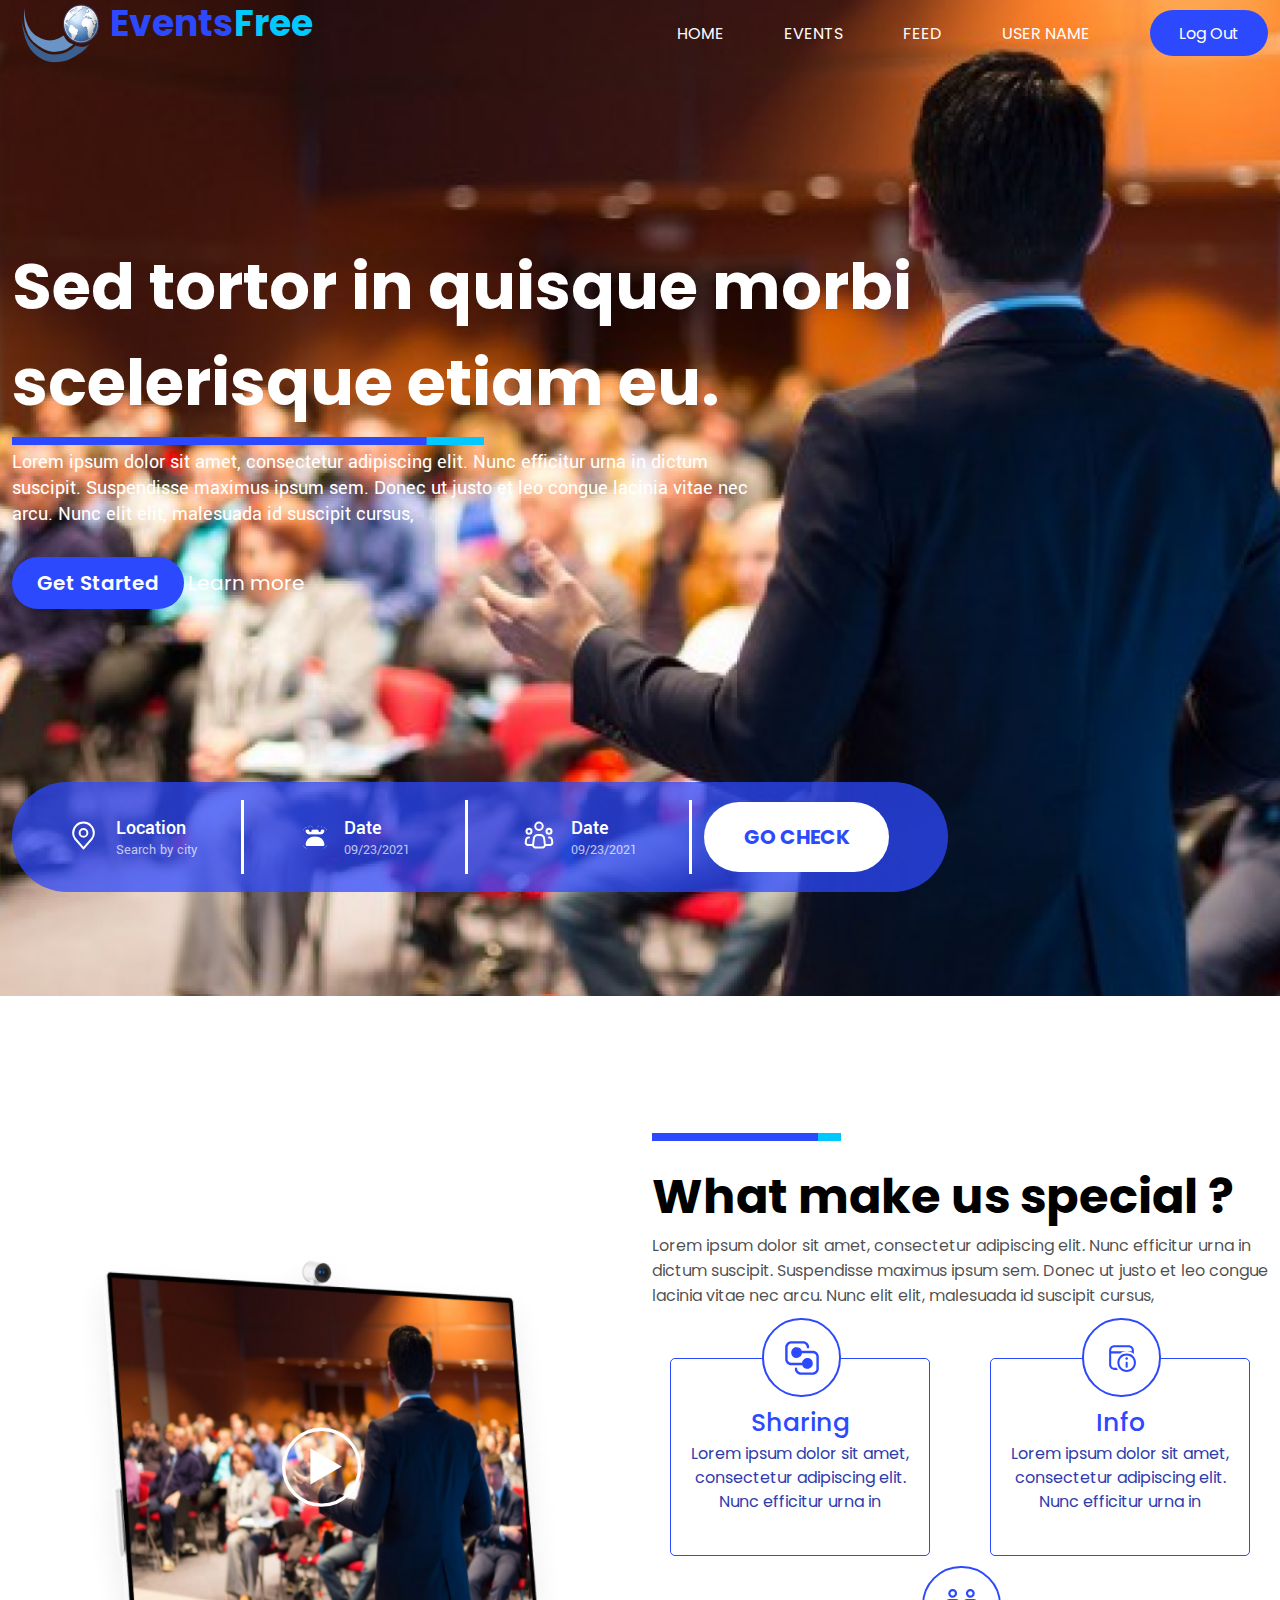
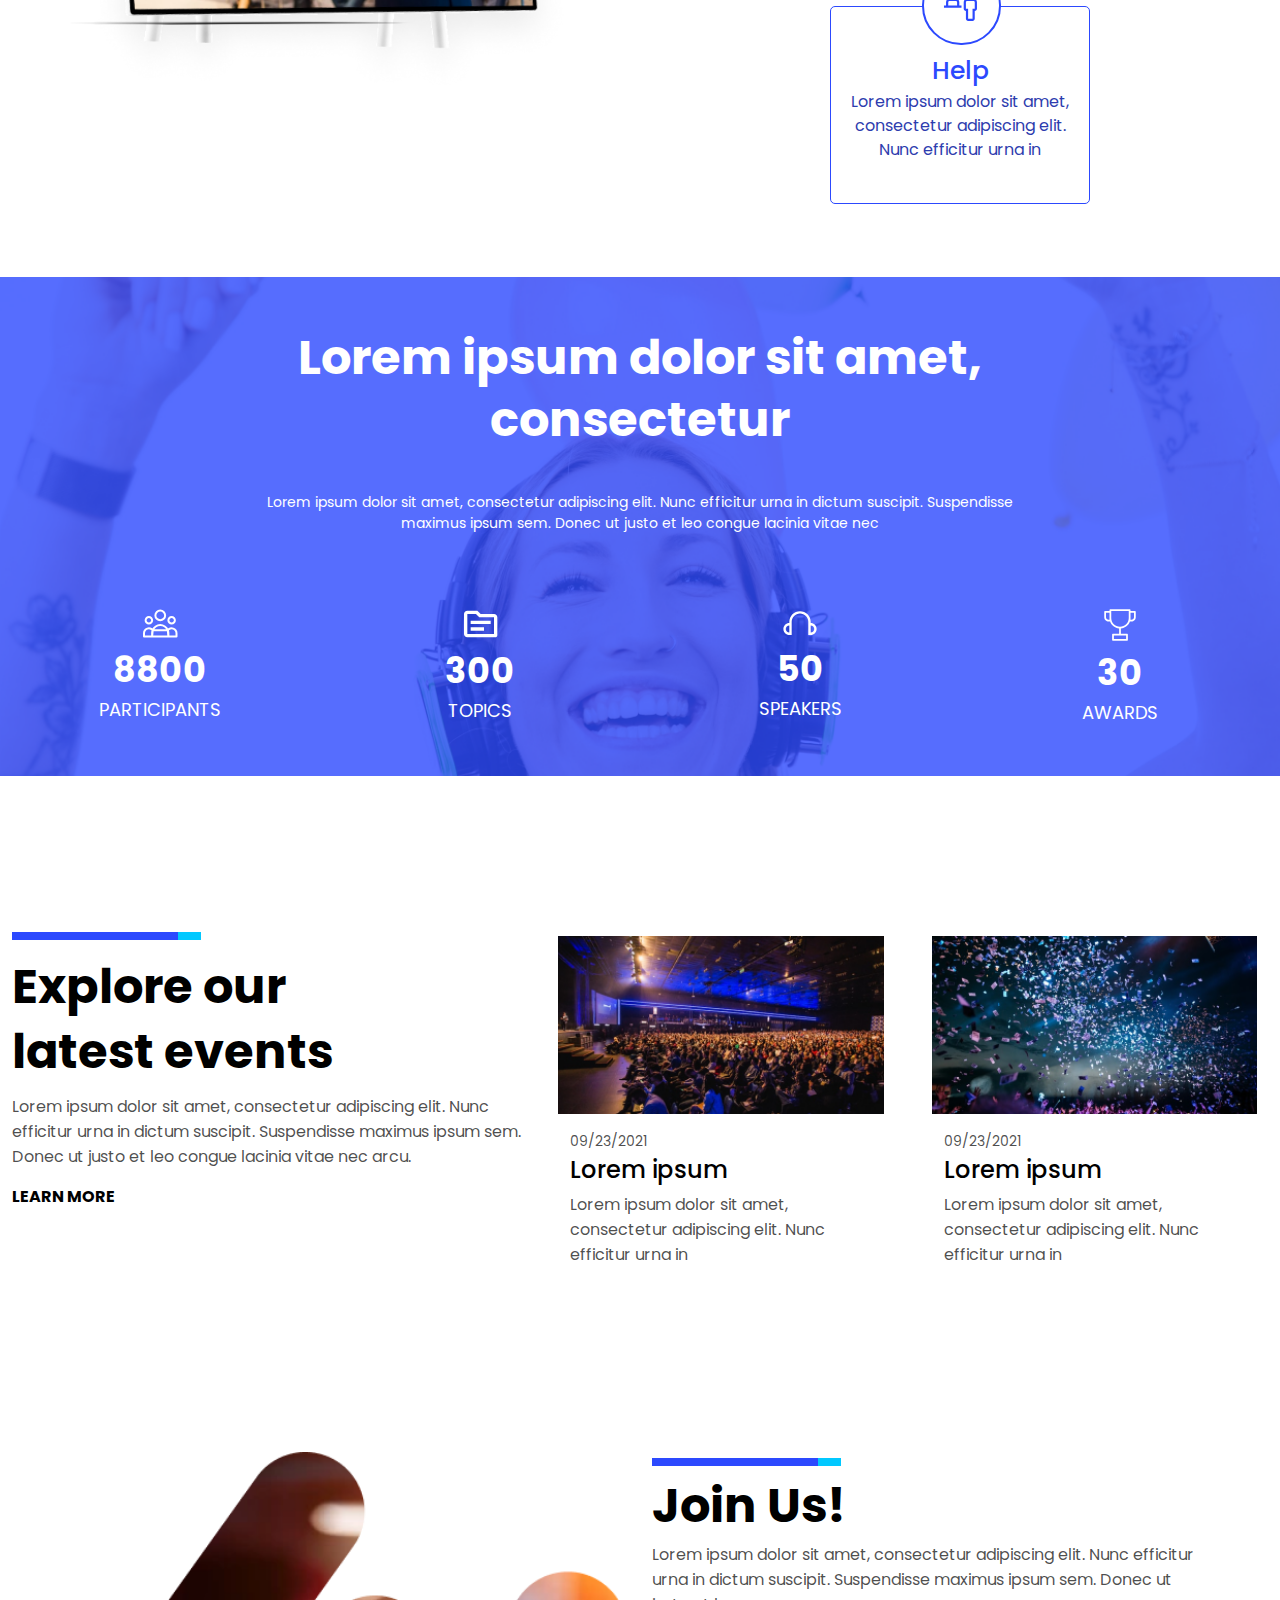
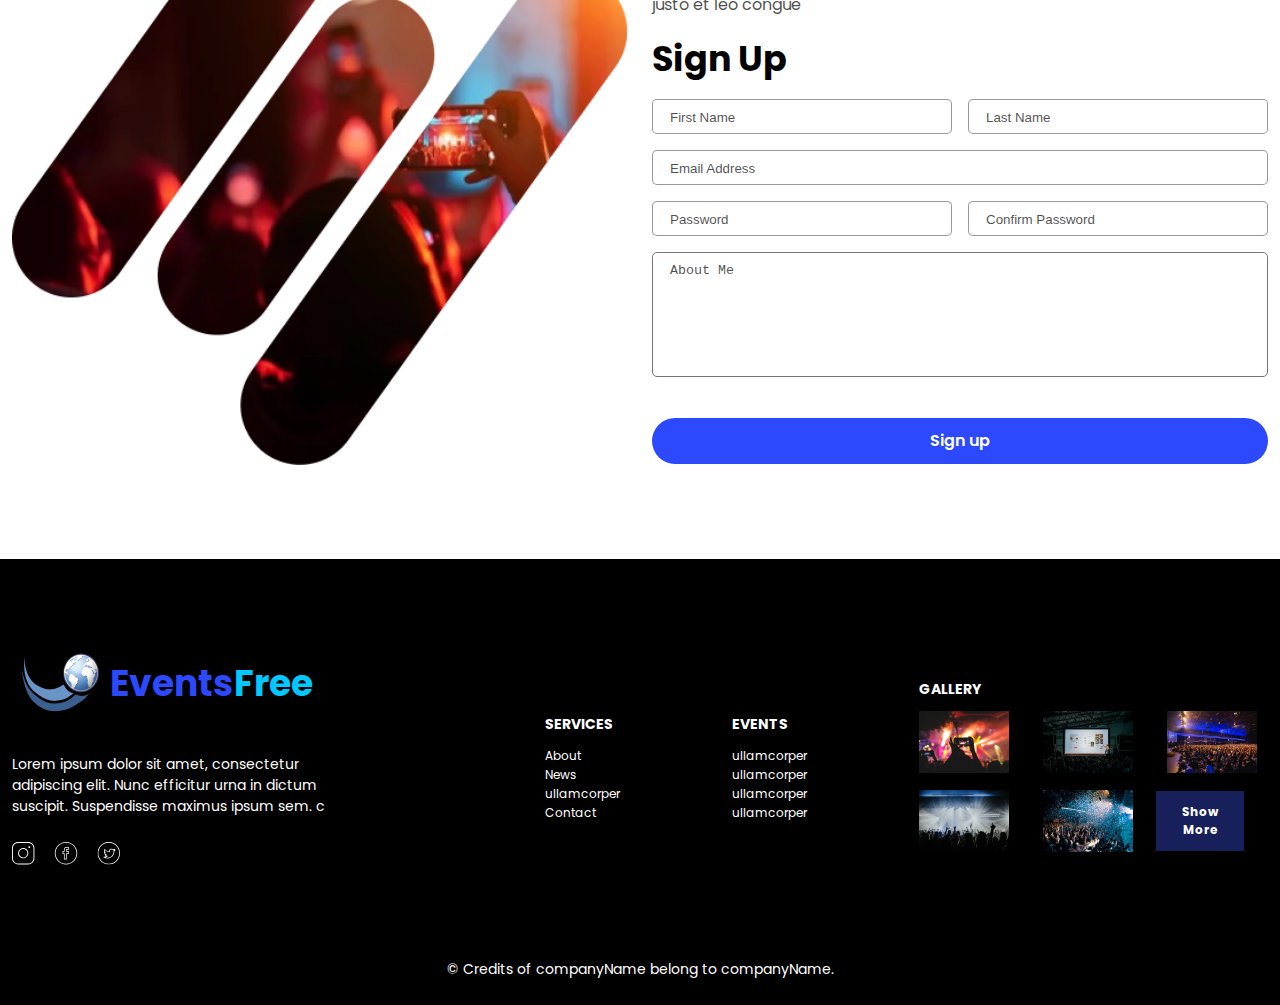
==== Form.html @ c6e4d0a9 "first commit" ====
<!DOCTYPE html>
<html lang="en">

<head>
    <meta charset="UTF-8">
    <meta name="viewport" content="width=device-width, initial-scale=1.0">
    <title>Document</title>
    <link rel="stylesheet" href="/assets/css/Form.css">
</head>

<body>
    <header class="bg-img-head">
        <nav>
            <div class="container">
                <div class=" d-flex align-item-center justify-content-between">
                    <div class="d-flex">
                        <img src="./assets/images/img-nav.png" alt="img-nav">
                        <p class="font-even">Events<span class="font-free">Free</span></p>
                    </div>
                    <label for="menu_box" class="d-flex z-index-2 rotate">
                        <span class="mr_3"></span>
                        <span class="mr_3"></span>
                        <span class="mr_3"></span>
                    </label>
                    <input type="checkbox" id="menu_box" hidden>
                    <div class="d-flex align-item-center gap-60 small_screen text-align-center">
                        <ul class="d-flex gap-60">
                            <li><a href="" class="font-h">HOME</a></li>
                            <li><a href="" class="font-h">EVENTS</a></li>
                            <li><a href="" class="font-h">FEED</a></li>
                            <li><a href="" class="font-h">USER NAME</a></li>
                        </ul>
                        <button class="font-h btn-log">Log Out</button>
                    </div>
                </div>
            </div>
        </nav>
        <div class="container pb-104">
            <div class="mt-173 pos-rela">
                <p class="font-sed">Sed tortor in quisque morbi scelerisque etiam eu.</p>
                <span class="pos-a">
                    <svg width="472" height="8" viewBox="0 0 472 8" fill="none" xmlns="http://www.w3.org/2000/svg">
                        <rect x="2.49707" width="469.503" height="8" fill="#01C8FF" />
                        <rect width="414.561" height="8" fill="#2C49FE" />
                    </svg>
                </span>
            </div>
            <div class="mt-18">
                <p class="font-ll mw-765">Lorem ipsum dolor sit amet, consectetur adipiscing elit. Nunc efficitur urna
                    in
                    dictum suscipit.
                    Suspendisse maximus
                    ipsum sem. Donec ut justo et leo congue lacinia vitae nec arcu. Nunc elit elit, malesuada id
                    suscipit cursus,</p>
            </div>
            <div class="pt-30">
                <button class="font-get btn-get">Get Started</button>
                <span><a href="" class="font-lea">Learn more</a></span>
            </div>
            <div class="row mt-173">
                <div class="col-12 col-md-9">
                    <div class="cardbox row-blue">
                        <div class="row w-100 justify-content-center align-item-center">
                            <div class="col-lg-3 col-md-6 col-12 d-flex align-item-center p-rel justify-content-center">
                                <span class="">
                                    <svg width="31" height="31" viewBox="0 0 31 31" fill="none"
                                        xmlns="http://www.w3.org/2000/svg">
                                        <path
                                            d="M15.5 16.792C17.6401 16.792 19.375 15.0571 19.375 12.917C19.375 10.7769 17.6401 9.04199 15.5 9.04199C13.3599 9.04199 11.625 10.7769 11.625 12.917C11.625 15.0571 13.3599 16.792 15.5 16.792Z"
                                            stroke="white" stroke-width="2" stroke-linecap="round"
                                            stroke-linejoin="round" />
                                        <path
                                            d="M15.5003 2.5835C12.7598 2.5835 10.1314 3.67218 8.19356 5.61006C6.25568 7.54794 5.16699 10.1763 5.16699 12.9168C5.16699 15.3607 5.68624 16.9597 7.10449 18.7293L15.5003 28.4168L23.8962 18.7293C25.3144 16.9597 25.8337 15.3607 25.8337 12.9168C25.8337 10.1763 24.745 7.54794 22.8071 5.61006C20.8692 3.67218 18.2409 2.5835 15.5003 2.5835V2.5835Z"
                                            stroke="white" stroke-width="2" stroke-linecap="round"
                                            stroke-linejoin="round" />
                                    </svg>
                                </span>
                                <div class="ml-17">
                                    <p class="font-loc">Location</p>
                                    <p class="font-search">Search by city</p>
                                </div>
                            </div>
                            <div class="col-lg-3 col-md-6 col-12 d-flex p-rel align-item-center justify-content-center">
                                <img src="./assets/images/telephone.png" alt="telephone" class="">
                                <div class="ml-17">
                                    <p class="font-loc">Date</p>
                                    <p class="font-search">09/23/2021</p>
                                </div>
                            </div>
                            <div class="col-lg-3 col-md-6 col-12 d-flex p-rel align-item-center justify-content-center">
                                <span>
                                    <svg width="30" height="30" viewBox="0 0 30 30" fill="none"
                                        xmlns="http://www.w3.org/2000/svg">
                                        <path
                                            d="M20.8991 24.69L20.0991 18.285C19.9857 17.3778 19.5448 16.5432 18.8593 15.9383C18.1738 15.3333 17.2909 14.9996 16.3766 15H13.6216C12.7078 15.0003 11.8254 15.3342 11.1405 15.9391C10.4555 16.544 10.0149 17.3782 9.9016 18.285L9.10035 24.69C9.05638 25.0419 9.08777 25.3991 9.19245 25.7379C9.29712 26.0768 9.47269 26.3894 9.70748 26.6552C9.94228 26.921 10.2309 27.1338 10.5543 27.2794C10.8776 27.4251 11.2282 27.5003 11.5828 27.5H18.4178C18.7724 27.5001 19.1229 27.4248 19.446 27.279C19.7692 27.1333 20.0577 26.9205 20.2924 26.6547C20.527 26.389 20.7025 26.0764 20.8071 25.7376C20.9117 25.3989 20.9431 25.0418 20.8991 24.69V24.69Z"
                                            stroke="white" stroke-width="2" stroke-linecap="round"
                                            stroke-linejoin="round" />
                                        <path
                                            d="M15 10C17.0711 10 18.75 8.32107 18.75 6.25C18.75 4.17893 17.0711 2.5 15 2.5C12.9289 2.5 11.25 4.17893 11.25 6.25C11.25 8.32107 12.9289 10 15 10Z"
                                            stroke="white" stroke-width="2" />
                                        <path
                                            d="M5 13.75C6.38071 13.75 7.5 12.6307 7.5 11.25C7.5 9.86929 6.38071 8.75 5 8.75C3.61929 8.75 2.5 9.86929 2.5 11.25C2.5 12.6307 3.61929 13.75 5 13.75Z"
                                            stroke="white" stroke-width="2" />
                                        <path
                                            d="M25 13.75C26.3807 13.75 27.5 12.6307 27.5 11.25C27.5 9.86929 26.3807 8.75 25 8.75C23.6193 8.75 22.5 9.86929 22.5 11.25C22.5 12.6307 23.6193 13.75 25 13.75Z"
                                            stroke="white" stroke-width="2" />
                                        <path
                                            d="M5.00023 17.5H4.61773C4.02593 17.4999 3.4533 17.7098 3.0017 18.0923C2.5501 18.4747 2.24883 19.005 2.15148 19.5887L1.73523 22.0887C1.67549 22.4469 1.69451 22.8138 1.79094 23.1639C1.88738 23.514 2.05892 23.8389 2.29364 24.116C2.52836 24.393 2.82062 24.6156 3.1501 24.7683C3.47957 24.921 3.83835 25 4.20148 25H8.75023"
                                            stroke="white" stroke-width="2" stroke-linecap="round"
                                            stroke-linejoin="round" />
                                        <path
                                            d="M25 17.5H25.3825C25.9743 17.4999 26.5469 17.7098 26.9985 18.0923C27.4501 18.4747 27.7514 19.005 27.8487 19.5887L28.265 22.0887C28.3247 22.4469 28.3057 22.8138 28.2093 23.1639C28.1129 23.514 27.9413 23.8389 27.7066 24.116C27.4719 24.393 27.1796 24.6156 26.8501 24.7683C26.5207 24.921 26.1619 25 25.7987 25H21.25"
                                            stroke="white" stroke-width="2" stroke-linecap="round"
                                            stroke-linejoin="round" />
                                    </svg>
                                </span>
                                <div class="ml-17">
                                    <p class="font-loc">Date</p>
                                    <p class="font-search">09/23/2021</p>
                                </div>
                            </div>
                            <div class="col-lg-3 col-md-6 col-12 justify-content-center align-item-center">
                                <button class="font-go btn-go">GO CHECK</button>
                            </div>
                        </div>
                    </div>
                </div>
            </div>
        </div>
    </header>
    <section>
        <div class="container">
            <div class="row pb-73 pt-137">
                <div class="col-xl-6 col-12 d-flex align-item-center pos-r">
                    <img src="./assets/images/video-img2.png" alt="video-img2" class="w-100">
                    <span class="pos-ab transform_translate">
                        <svg width="80" height="80" viewBox="0 0 80 80" fill="none" xmlns="http://www.w3.org/2000/svg">
                            <circle cx="39.6018" cy="40.1824" r="37.9517" stroke="white" stroke-width="3.30015" />
                            <path d="M59.7754 39.4354L28.3928 57.5541L28.3928 21.3166L59.7754 39.4354Z" fill="white" />
                        </svg>
                    </span>
                </div>
                <div class="col-xl-6 col-12">
                    <div class="d-flex justify-content-center justify-content-lg-start">
                        <div>
                            <span class="d-flex justify-content-center justify-content-xl-start">
                                <svg width="189" height="8" viewBox="0 0 189 8" fill="none"
                                    xmlns="http://www.w3.org/2000/svg">
                                    <rect x="1" width="188" height="8" fill="#01C8FF" />
                                    <rect width="166" height="8" fill="#2C49FE" />
                                </svg>
                            </span>
                            <div class="d-flex justify-content-center justify-content-lg-start">
                                <p class="font-what pt-20 text-align-center text-align-lg-left">What make us special ?
                                </p>
                            </div>
                            <div class="d-flex justify-content-center justify-content-lg-start">
                                <p class="font-lorem mw-633 text-align-center text-align-lg-left">Lorem ipsum dolor sit
                                    amet,
                                    consectetur adipiscing elit. Nunc efficitur
                                    urna
                                    in dictum suscipit.
                                    Suspendisse maximus
                                    ipsum sem. Donec ut justo et leo congue lacinia vitae nec arcu. Nunc elit elit,
                                    malesuada id
                                    suscipit cursus,</p>
                            </div>
                        </div>
                    </div>
                    <div class="row justify-content-center">
                        <div class="col-lg-6 col-md-6 col-12 mt-50 d-flex justify-content-center">
                            <div class="bor-col pos-relative mwh">
                                <p class="font-sh text-align-center mt-45">Sharing</p>
                                <div class="d-flex justify-content-center">
                                    <p class="font-lore mb-17 mw-220 pxy">Lorem ipsum dolor sit amet, consectetur
                                        adipiscing
                                        elit.
                                        Nunc
                                        efficitur
                                        urna in</p>
                                </div>
                                <span class="circle pos-absolute">
                                    <svg width="48" height="48" viewBox="0 0 48 48" fill="none"
                                        xmlns="http://www.w3.org/2000/svg">
                                        <path
                                            d="M7.2002 13.2002C7.2002 11.6089 7.83234 10.0828 8.95755 8.95755C10.0828 7.83234 11.6089 7.2002 13.2002 7.2002H25.2002C26.7915 7.2002 28.3176 7.83234 29.4428 8.95755C30.5681 10.0828 31.2002 11.6089 31.2002 13.2002C31.2002 13.5185 31.0738 13.8237 30.8487 14.0487C30.6237 14.2738 30.3185 14.4002 30.0002 14.4002C29.6819 14.4002 29.3767 14.2738 29.1517 14.0487C28.9266 13.8237 28.8002 13.5185 28.8002 13.2002C28.8002 12.2454 28.4209 11.3297 27.7458 10.6546C27.0707 9.97948 26.155 9.6002 25.2002 9.6002H13.2002C12.2454 9.6002 11.3297 9.97948 10.6546 10.6546C9.97948 11.3297 9.6002 12.2454 9.6002 13.2002V25.2002C9.6002 26.155 9.97948 27.0707 10.6546 27.7458C11.3297 28.4209 12.2454 28.8002 13.2002 28.8002H24.0338C24.1822 27.4816 24.8109 26.2638 25.7999 25.3791C26.7889 24.4945 28.0691 24.005 29.396 24.0041C30.7229 24.0031 32.0038 24.4907 32.9941 25.3739C33.9844 26.2571 34.6149 27.474 34.7652 28.7924C34.9155 30.1108 34.5751 31.4384 33.809 32.5218C33.0428 33.6052 31.9046 34.3687 30.6115 34.6664C29.3184 34.9641 27.961 34.7753 26.7982 34.136C25.6354 33.4966 24.7488 32.4516 24.3074 31.2002H13.2002C11.6089 31.2002 10.0828 30.5681 8.95755 29.4428C7.83234 28.3176 7.2002 26.7915 7.2002 25.2002V13.2002ZM18.0002 33.6002C17.6819 33.6002 17.3767 33.7266 17.1517 33.9517C16.9266 34.1767 16.8002 34.4819 16.8002 34.8002C16.8002 36.3915 17.4323 37.9176 18.5576 39.0428C19.6828 40.1681 21.2089 40.8002 22.8002 40.8002H34.8002C36.3915 40.8002 37.9176 40.1681 39.0428 39.0428C40.1681 37.9176 40.8002 36.3915 40.8002 34.8002V22.8002C40.8002 21.2089 40.1681 19.6828 39.0428 18.5576C37.9176 17.4323 36.3915 16.8002 34.8002 16.8002H23.693C23.2516 15.5488 22.365 14.5037 21.2022 13.8644C20.0394 13.2251 18.682 13.0363 17.3889 13.334C16.0958 13.6317 14.9576 14.3952 14.1914 15.4786C13.4253 16.562 13.0849 17.8896 13.2352 19.208C13.3855 20.5264 14.016 21.7433 15.0063 22.6265C15.9966 23.5097 17.2774 23.9973 18.6044 23.9963C19.9313 23.9954 21.2114 23.5059 22.2005 22.6212C23.1895 21.7366 23.8182 20.5188 23.9666 19.2002H34.8002C35.755 19.2002 36.6707 19.5795 37.3458 20.2546C38.0209 20.9297 38.4002 21.8454 38.4002 22.8002V34.8002C38.4002 35.755 38.0209 36.6707 37.3458 37.3458C36.6707 38.0209 35.755 38.4002 34.8002 38.4002H22.8002C21.8454 38.4002 20.9297 38.0209 20.2546 37.3458C19.5795 36.6707 19.2002 35.755 19.2002 34.8002C19.2002 34.4819 19.0738 34.1767 18.8487 33.9517C18.6237 33.7266 18.3185 33.6002 18.0002 33.6002Z"
                                            fill="#2C49FE" />
                                    </svg>
                                </span>
                            </div>
                        </div>
                        <div class="col-lg-6 col-md-6 col-12 pos-rel mt-50 d-flex justify-content-center">
                            <div class="bor-col mwh pos-rel">
                                <p class="font-sh text-align-center mt-45">Info</p>
                                <div class="d-flex justify-content-center">
                                    <p class="font-lore mb-17 mw-220">Lorem ipsum dolor sit amet, consectetur
                                        adipiscing
                                        elit.
                                        Nunc
                                        efficitur
                                        urna in</p>
                                </div>
                                <span class="pos-absolu circle">
                                    <svg width="33" height="33" viewBox="0 0 33 33" fill="none"
                                        xmlns="http://www.w3.org/2000/svg">
                                        <path
                                            d="M28.875 9.28125C28.875 7.91373 28.3318 6.60222 27.3648 5.63523C26.3978 4.66825 25.0863 4.125 23.7188 4.125H9.28125C7.91373 4.125 6.60222 4.66825 5.63523 5.63523C4.66825 6.60222 4.125 7.91373 4.125 9.28125V23.7188C4.125 25.0863 4.66825 26.3978 5.63523 27.3648C6.60222 28.3318 7.91373 28.875 9.28125 28.875H12.9051C12.3798 28.2388 11.9254 27.5472 11.55 26.8125H9.28125C8.46074 26.8125 7.67383 26.4866 7.09364 25.9064C6.51345 25.3262 6.1875 24.5393 6.1875 23.7188V12.375H15.1326C16.9785 11.0756 19.2287 10.3125 21.6562 10.3125C24.3994 10.3125 26.9156 11.286 28.875 12.9051V9.28125ZM21.6562 10.3125H6.1875V9.28125C6.1875 8.46074 6.51345 7.67383 7.09364 7.09364C7.67383 6.51345 8.46074 6.1875 9.28125 6.1875H23.7188C24.5393 6.1875 25.3262 6.51345 25.9064 7.09364C26.4866 7.67383 26.8125 8.46074 26.8125 9.28125V10.3125H21.6562ZM20.3672 17.5312C20.3672 17.1894 20.503 16.8615 20.7447 16.6197C20.9865 16.378 21.3144 16.2422 21.6562 16.2422C21.9981 16.2422 22.326 16.378 22.5678 16.6197C22.8095 16.8615 22.9453 17.1894 22.9453 17.5312C22.9453 17.8731 22.8095 18.201 22.5678 18.4428C22.326 18.6845 21.9981 18.8203 21.6562 18.8203C21.3144 18.8203 20.9865 18.6845 20.7447 18.4428C20.503 18.201 20.3672 17.8731 20.3672 17.5312ZM22.6875 25.7812C22.6875 26.0548 22.5789 26.3171 22.3855 26.5105C22.1921 26.7039 21.9298 26.8125 21.6562 26.8125C21.3827 26.8125 21.1204 26.7039 20.927 26.5105C20.7336 26.3171 20.625 26.0548 20.625 25.7812V21.6562C20.625 21.3827 20.7336 21.1204 20.927 20.927C21.1204 20.7336 21.3827 20.625 21.6562 20.625C21.9298 20.625 22.1921 20.7336 22.3855 20.927C22.5789 21.1204 22.6875 21.3827 22.6875 21.6562V25.7812ZM12.375 21.6562C12.375 20.4374 12.6151 19.2305 13.0815 18.1045C13.5479 16.9784 14.2316 15.9553 15.0934 15.0934C15.9553 14.2316 16.9784 13.5479 18.1045 13.0815C19.2305 12.6151 20.4374 12.375 21.6562 12.375C22.8751 12.375 24.082 12.6151 25.208 13.0815C26.3341 13.5479 27.3572 14.2316 28.2191 15.0934C29.0809 15.9553 29.7646 16.9784 30.231 18.1045C30.6974 19.2305 30.9375 20.4374 30.9375 21.6562C30.9375 24.1178 29.9597 26.4785 28.2191 28.2191C26.4785 29.9597 24.1178 30.9375 21.6562 30.9375C19.1947 30.9375 16.834 29.9597 15.0934 28.2191C13.3528 26.4785 12.375 24.1178 12.375 21.6562ZM14.4375 21.6562C14.4375 23.5708 15.198 25.4069 16.5518 26.7607C17.9056 28.1145 19.7417 28.875 21.6562 28.875C23.5708 28.875 25.4069 28.1145 26.7607 26.7607C28.1145 25.4069 28.875 23.5708 28.875 21.6562C28.875 19.7417 28.1145 17.9056 26.7607 16.5518C25.4069 15.198 23.5708 14.4375 21.6562 14.4375C19.7417 14.4375 17.9056 15.198 16.5518 16.5518C15.198 17.9056 14.4375 19.7417 14.4375 21.6562Z"
                                            fill="#2C49FE" />
                                    </svg>
                                </span>
                            </div>
                        </div>
                    </div>
                    <div class="d-flex justify-content-center mt-50">
                        <div class="box pos-relat">
                            <p class="font-sh text-align-center mt-45">Help</p>
                            <div class="d-flex justify-content-center">
                                <p class="font-lore mb-17 mw-220">Lorem ipsum dolor sit amet, consectetur adipiscing
                                    elit.
                                    Nunc
                                    efficitur
                                    urna in</p>
                            </div>
                            <span class="pos-abso circle">
                                <svg width="37" height="37" viewBox="0 0 37 37" fill="none"
                                    xmlns="http://www.w3.org/2000/svg">
                                    <g clip-path="url(#clip0_2_7249)">
                                        <path
                                            d="M30.6455 11.875H24.0205C23.1422 11.8759 22.3002 12.2252 21.6792 12.8462C21.0582 13.4672 20.7089 14.3092 20.708 15.1875V21.8125C20.7086 22.398 20.9414 22.9594 21.3555 23.3734C21.7695 23.7874 22.3308 24.0202 22.9163 24.0208V31.75C22.9169 32.3355 23.1498 32.8969 23.5638 33.3109C23.9778 33.7249 24.5392 33.9578 25.1247 33.9583H29.5413C30.1268 33.9578 30.6882 33.7249 31.1022 33.3109C31.5162 32.8969 31.7491 32.3355 31.7497 31.75V24.0208C32.3352 24.0202 32.8965 23.7874 33.3106 23.3734C33.7246 22.9594 33.9574 22.398 33.958 21.8125V15.1875C33.9571 14.3092 33.6079 13.4672 32.9868 12.8462C32.3658 12.2252 31.5238 11.8759 30.6455 11.875ZM31.7497 21.8125H29.5413V31.75H25.1247V21.8125H22.9163V15.1875C22.9163 14.8947 23.0327 14.6138 23.2397 14.4067C23.4468 14.1997 23.7277 14.0833 24.0205 14.0833H30.6455C30.9384 14.0833 31.2192 14.1997 31.4263 14.4067C31.6333 14.6138 31.7497 14.8947 31.7497 15.1875V21.8125Z"
                                            fill="#2C49FE" />
                                        <path
                                            d="M22.916 6.35417C22.916 5.48063 23.175 4.62672 23.6604 3.9004C24.1457 3.17408 24.8355 2.60799 25.6425 2.2737C26.4495 1.93941 27.3376 1.85195 28.1943 2.02237C29.0511 2.19279 29.8381 2.61343 30.4557 3.23111C31.0734 3.8488 31.4941 4.63577 31.6645 5.49252C31.8349 6.34927 31.7474 7.23731 31.4132 8.04435C31.0789 8.85139 30.5128 9.54118 29.7865 10.0265C29.0601 10.5118 28.2062 10.7708 27.3327 10.7708C26.1617 10.7697 25.039 10.304 24.2109 9.47593C23.3829 8.6479 22.9172 7.52518 22.916 6.35417ZM25.1243 6.35417C25.1243 6.79094 25.2539 7.21789 25.4965 7.58105C25.7392 7.94421 26.0841 8.22726 26.4876 8.3944C26.8911 8.56155 27.3351 8.60528 27.7635 8.52007C28.1919 8.43486 28.5854 8.22454 28.8942 7.9157C29.2031 7.60686 29.4134 7.21337 29.4986 6.78499C29.5838 6.35662 29.5401 5.9126 29.3729 5.50908C29.2058 5.10556 28.9227 4.76066 28.5596 4.51801C28.1964 4.27535 27.7694 4.14584 27.3327 4.14584C26.7472 4.14642 26.1858 4.37927 25.7718 4.79329C25.3578 5.2073 25.1249 5.76866 25.1243 6.35417Z"
                                            fill="#2C49FE" />
                                        <path
                                            d="M16.2913 18.5V15.1875C16.2905 14.3092 15.9412 13.4672 15.3202 12.8462C14.6991 12.2252 13.8571 11.8759 12.9788 11.875H6.35384C5.47558 11.8759 4.63354 12.2252 4.01252 12.8462C3.39149 13.4672 3.04222 14.3092 3.04134 15.1875V18.5H0.833008V20.7083H18.4997V18.5H16.2913ZM5.24967 15.1875C5.24967 14.8947 5.36601 14.6138 5.57308 14.4067C5.78015 14.1997 6.061 14.0833 6.35384 14.0833H12.9788C13.2717 14.0833 13.5525 14.1997 13.7596 14.4067C13.9667 14.6138 14.083 14.8947 14.083 15.1875V18.5H5.24967V15.1875Z"
                                            fill="#2C49FE" />
                                        <path
                                            d="M5.25 6.35417C5.25 5.48063 5.50903 4.62672 5.99434 3.9004C6.47965 3.17408 7.16944 2.60799 7.97648 2.2737C8.78352 1.93941 9.67157 1.85195 10.5283 2.02237C11.3851 2.19279 12.172 2.61343 12.7897 3.23111C13.4074 3.8488 13.8281 4.63577 13.9985 5.49252C14.1689 6.34927 14.0814 7.23731 13.7471 8.04435C13.4128 8.85139 12.8468 9.54118 12.1204 10.0265C11.3941 10.5118 10.5402 10.7708 9.66667 10.7708C8.49565 10.7697 7.37294 10.304 6.5449 9.47593C5.71687 8.6479 5.25117 7.52518 5.25 6.35417ZM7.45833 6.35417C7.45833 6.79094 7.58785 7.21789 7.8305 7.58105C8.07316 7.94421 8.41805 8.22726 8.82157 8.3944C9.22509 8.56155 9.66912 8.60528 10.0975 8.52007C10.5259 8.43486 10.9194 8.22454 11.2282 7.9157C11.537 7.60686 11.7474 7.21337 11.8326 6.78499C11.9178 6.35662 11.874 5.9126 11.7069 5.50908C11.5398 5.10556 11.2567 4.76066 10.8936 4.51801C10.5304 4.27535 10.1034 4.14584 9.66667 4.14584C9.08116 4.14642 8.5198 4.37927 8.10579 4.79329C7.69177 5.2073 7.45892 5.76866 7.45833 6.35417Z"
                                            fill="#2C49FE" />
                                    </g>
                                    <defs>
                                        <clipPath id="clip0_2_7249">
                                            <rect width="35.3333" height="35.3333" fill="white"
                                                transform="translate(0.833008 0.833496)" />
                                        </clipPath>
                                    </defs>
                                </svg>
                            </span>
                        </div>
                    </div>
                </div>
            </div>
        </div>
    </section>
    <section class="bg-img">
        <div class="container">
            <div class="d-flex align-item-center justify-content-center">
                <p class="font-lor mw-708 text-align-center pt-50">Lorem ipsum dolor sit amet, consectetur</p>
            </div>
            <div class="d-flex justify-content-center">
                <p class="font-l mw-765 text-align-center mt-40">Lorem ipsum dolor sit amet, consectetur adipiscing
                    elit. Nunc
                    efficitur
                    urna in dictum
                    suscipit.
                    Suspendisse maximus
                    ipsum sem. Donec ut justo et leo congue lacinia vitae nec
                </p>
            </div>
            <div class="row pt-70 pb-50">
                <div class="col-lg-3 col-md-6 col-sm-6 col-12 pb-25 pb-lg-0">
                    <span class="d-flex justify-content-center">
                        <svg width="39" height="39" viewBox="0 0 39 39" fill="none" xmlns="http://www.w3.org/2000/svg">
                            <path
                                d="M27.375 32.5H35.5V29.25C35.4999 28.2369 35.1842 27.2489 34.5967 26.4235C34.0092 25.5981 33.1792 24.9762 32.222 24.6443C31.2647 24.3125 30.2279 24.2871 29.2555 24.5717C28.2832 24.8563 27.4237 25.4367 26.7965 26.2324L27.375 32.5ZM27.375 32.5H11.125H27.375ZM27.375 32.5V29.25C27.375 28.184 27.1702 27.1651 26.7965 26.2324L27.375 32.5ZM11.125 32.5H3V29.25C3.00007 28.2369 3.3158 27.2489 3.90327 26.4235C4.49075 25.5981 5.3208 24.9762 6.27803 24.6443C7.23526 24.3125 8.27211 24.2871 9.24445 24.5717C10.2168 24.8563 11.0763 25.4367 11.7035 26.2324L11.125 32.5ZM11.125 32.5V29.25C11.125 28.184 11.3297 27.1651 11.7035 26.2324L11.125 32.5ZM11.7035 26.2324C12.307 24.7243 13.3484 23.4316 14.6935 22.5211C16.0386 21.6105 17.6257 21.1239 19.25 21.1239C20.8743 21.1239 22.4614 21.6105 23.8065 22.5211C25.1516 23.4316 26.193 24.7243 26.7965 26.2324H11.7035ZM24.125 11.375C24.125 12.6679 23.6114 13.9079 22.6971 14.8221C21.7829 15.7364 20.5429 16.25 19.25 16.25C17.9571 16.25 16.7171 15.7364 15.8029 14.8221C14.8886 13.9079 14.375 12.6679 14.375 11.375C14.375 10.0821 14.8886 8.84209 15.8029 7.92785C16.7171 7.01361 17.9571 6.5 19.25 6.5C20.5429 6.5 21.7829 7.01361 22.6971 7.92785C23.6114 8.84209 24.125 10.0821 24.125 11.375V11.375ZM33.875 16.25C33.875 17.112 33.5326 17.9386 32.9231 18.5481C32.3136 19.1576 31.487 19.5 30.625 19.5C29.763 19.5 28.9364 19.1576 28.3269 18.5481C27.7174 17.9386 27.375 17.112 27.375 16.25C27.375 15.388 27.7174 14.5614 28.3269 13.9519C28.9364 13.3424 29.763 13 30.625 13C31.487 13 32.3136 13.3424 32.9231 13.9519C33.5326 14.5614 33.875 15.388 33.875 16.25ZM11.125 16.25C11.125 17.112 10.7826 17.9386 10.1731 18.5481C9.5636 19.1576 8.73695 19.5 7.875 19.5C7.01305 19.5 6.1864 19.1576 5.5769 18.5481C4.96741 17.9386 4.625 17.112 4.625 16.25C4.625 15.388 4.96741 14.5614 5.5769 13.9519C6.1864 13.3424 7.01305 13 7.875 13C8.73695 13 9.5636 13.3424 10.1731 13.9519C10.7826 14.5614 11.125 15.388 11.125 16.25Z"
                                stroke="white" stroke-width="2" stroke-linecap="round" stroke-linejoin="round" />
                        </svg>
                    </span>
                    <p class="font-8 text-align-center">8800</p>
                    <p class="font-par text-align-center">PARTICIPANTS</p>
                </div>
                <div class="col-lg-3 col-md-6 col-sm-6 col-12 pb-25 pb-lg-0">
                    <span class="d-flex justify-content-center">
                        <svg width="40" height="40" viewBox="0 0 40 40" fill="none" xmlns="http://www.w3.org/2000/svg">
                            <path
                                d="M34 9.99984H20.6667L17.3333 6.6665H7.33333C5.5 6.6665 4.01667 8.1665 4.01667 9.99984L4 29.9998C4 31.8332 5.5 33.3332 7.33333 33.3332H35.2833C36.4167 33.3332 37.3333 32.3998 37.3333 31.2832V13.3332C37.3333 11.4998 35.8333 9.99984 34 9.99984ZM34 29.9998H7.33333V9.99984H15.95L19.2833 13.3332H34V29.9998ZM30.6667 19.9998H10.6667V16.6665H30.6667V19.9998ZM24 26.6665H10.6667V23.3332H24V26.6665Z"
                                fill="white" />
                        </svg>
                    </span>
                    <p class="font-8 text-align-center">300</p>
                    <p class="font-par text-align-center">TOPICS</p>
                </div>
                <div class="col-lg-3 col-md-6 col-sm-6 col-12 pb-25 pb-lg-0">
                    <span class="d-flex justify-content-center">
                        <svg width="38" height="38" viewBox="0 0 38 38" fill="none" xmlns="http://www.w3.org/2000/svg">
                            <path
                                d="M29.6875 19V17.8125C29.6875 14.978 28.5615 12.2596 26.5572 10.2553C24.5529 8.251 21.8345 7.125 19 7.125C16.1655 7.125 13.4471 8.251 11.4428 10.2553C9.4385 12.2596 8.3125 14.978 8.3125 17.8125V19C6.73778 19 5.22755 19.6256 4.11405 20.7391C3.00056 21.8526 2.375 23.3628 2.375 24.9375C2.375 26.5122 3.00056 28.0224 4.11405 29.1359C5.22755 30.2494 6.73778 30.875 8.3125 30.875H10.6875V17.8125C10.6875 15.6079 11.5633 13.4936 13.1222 11.9347C14.6811 10.3758 16.7954 9.5 19 9.5C21.2046 9.5 23.3189 10.3758 24.8778 11.9347C26.4367 13.4936 27.3125 15.6079 27.3125 17.8125V30.875H29.6875C31.2622 30.875 32.7724 30.2494 33.8859 29.1359C34.9994 28.0224 35.625 26.5122 35.625 24.9375C35.625 23.3628 34.9994 21.8526 33.8859 20.7391C32.7724 19.6256 31.2622 19 29.6875 19ZM4.75 24.9375C4.75 23.9927 5.12533 23.0865 5.79343 22.4184C6.46153 21.7503 7.36767 21.375 8.3125 21.375V28.5C7.36767 28.5 6.46153 28.1247 5.79343 27.4566C5.12533 26.7885 4.75 25.8823 4.75 24.9375ZM29.6875 28.5V21.375C30.6323 21.375 31.5385 21.7503 32.2066 22.4184C32.8747 23.0865 33.25 23.9927 33.25 24.9375C33.25 25.8823 32.8747 26.7885 32.2066 27.4566C31.5385 28.1247 30.6323 28.5 29.6875 28.5Z"
                                fill="white" />
                        </svg>
                    </span>
                    <p class="font-8 text-align-center">50</p>
                    <p class="font-par text-align-center">SPEAKERS</p>
                </div>
                <div class="col-lg-3 col-md-6 col-sm-6 col-12 pb-25 pb-lg-0">
                    <span class="d-flex justify-content-center">
                        <svg width="42" height="42" viewBox="0 0 42 42" fill="none" xmlns="http://www.w3.org/2000/svg">
                            <path fill-rule="evenodd" clip-rule="evenodd"
                                d="M10.5 6.125C10.5 5.89294 10.5922 5.67038 10.7563 5.50628C10.9204 5.34219 11.1429 5.25 11.375 5.25H30.625C30.8571 5.25 31.0796 5.34219 31.2437 5.50628C31.4078 5.67038 31.5 5.89294 31.5 6.125V7H35.875C36.1071 7 36.3296 7.09219 36.4937 7.25628C36.6578 7.42038 36.75 7.64294 36.75 7.875V13.125C36.75 14.2853 36.2891 15.3981 35.4686 16.2186C34.6481 17.0391 33.5353 17.5 32.375 17.5H30.9024C29.554 21.315 26.0636 24.1185 21.875 24.4641V29.75H28C28.2321 29.75 28.4546 29.8422 28.6187 30.0063C28.7828 30.1704 28.875 30.3929 28.875 30.625V35.875C28.875 36.1071 28.7828 36.3296 28.6187 36.4937C28.4546 36.6578 28.2321 36.75 28 36.75H14C13.7679 36.75 13.5454 36.6578 13.3813 36.4937C13.2172 36.3296 13.125 36.1071 13.125 35.875V30.625C13.125 30.3929 13.2172 30.1704 13.3813 30.0063C13.5454 29.8422 13.7679 29.75 14 29.75H20.125V24.4641C15.9373 24.1185 12.446 21.315 11.0976 17.5H9.625C8.46468 17.5 7.35188 17.0391 6.53141 16.2186C5.71094 15.3981 5.25 14.2853 5.25 13.125V7.875C5.25 7.64294 5.34219 7.42038 5.50628 7.25628C5.67038 7.09219 5.89294 7 6.125 7H10.5V6.125ZM29.75 14V7H12.25V14C12.25 18.8326 16.1674 22.75 21 22.75C25.8326 22.75 29.75 18.8326 29.75 14ZM31.5 8.75V15.75H32.375C33.0712 15.75 33.7389 15.4734 34.2312 14.9812C34.7234 14.4889 35 13.8212 35 13.125V8.75H31.5ZM7 8.75H10.5V15.75H9.625C8.92881 15.75 8.26113 15.4734 7.76884 14.9812C7.27656 14.4889 7 13.8212 7 13.125V8.75ZM14.875 31.5V35H27.125V31.5H14.875Z"
                                fill="white" />
                        </svg>
                    </span>
                    <p class="font-8 text-align-center">30</p>
                    <p class="font-par text-align-center">AWARDS</p>
                </div>
            </div>
        </div>
    </section>
    <section>
        <div class="container">
            <div class="row pt-150 pb-lg-160 pb-50">
                <div class="col-lg-5 col-12 mb-50 mb-lg-0">
                    <div class="d-flex justify-content-center justify-content-lg-start">
                        <span>
                            <svg width="189" height="8" viewBox="0 0 189 8" fill="none"
                                xmlns="http://www.w3.org/2000/svg">
                                <rect x="1" width="188" height="8" fill="#01C8FF" />
                                <rect width="166" height="8" fill="#2C49FE" />
                            </svg>
                        </span>
                    </div>
                    <p class="font-ex mw-lg-338 text-align-center text-align-lg-left mt-10">Explore our latest events
                    </p>
                    <div class="d-flex justify-content-center justify-content-lg-start mt-10">
                        <p class="font-lorem mw-543 text-align-center text-align-lg-left">Lorem ipsum dolor sit amet,
                            consectetur adipiscing elit. Nunc
                            efficitur
                            urna in
                            dictum
                            suscipit. Suspendisse maximus
                            ipsum sem. Donec ut justo et leo congue lacinia vitae nec arcu.
                        </p>
                    </div>
                    <p class="mt-15 text-align-center text-align-lg-left"><a href="" class="font-learn">LEARN MORE</a>
                    </p>

                </div>
                <div class="col-lg-7 col-12">
                    <div class="row">
                        <div class="col-lg-6 col-md-6 col-12 mb-50 mb-lg-0">
                            <div class="card w-100">
                                <img src="./assets/images/middle-img-1.png" alt="" class="pxy-card w-100">

                                <div class="ml-25">
                                    <p class="font-09 mt-13">09/23/2021</p>
                                    <p class="font-lo">Lorem ipsum</p>
                                    <p class="font-lorem mt-5 pb-25 mw-270">Lorem ipsum dolor sit amet, consectetur
                                        adipiscing
                                        elit.
                                        Nunc
                                        efficitur urna
                                        in</p>
                                </div>
                            </div>
                        </div>
                        <div class="col-lg-6 col-md-6 col-12">
                            <div class="card w-100">
                                <img src="./assets/images/mid-img-2.png" alt="" class="pxy-card w-100">
                                <div class="ml-25">
                                    <p class="font-09 mt-13">09/23/2021</p>
                                    <p class="font-lo">Lorem ipsum</p>
                                    <p class="font-lorem mt-5 pb-25 mw-270">Lorem ipsum dolor sit amet, consectetur
                                        adipiscing
                                        elit.
                                        Nunc
                                        efficitur urna
                                        in</p>
                                </div>
                            </div>
                        </div>
                    </div>
                </div>
            </div>
        </div>
    </section>
    <section>
        <div class="container">
            <div class="row pb-90">
                <div class="col-lg-6 col-12 mb-50 mb-lg-0">
                    <img src="./assets/images/form-img-1.png" alt="form-img-1" class="w-100">
                </div>
                <div class="col-lg-6 col-12">
                    <div class="d-flex justify-content-center justify-content-lg-start">
                        <span class="">
                            <svg width="189" height="8" viewBox="0 0 189 8" fill="none"
                                xmlns="http://www.w3.org/2000/svg">
                                <rect x="1" width="188" height="8" fill="#01C8FF" />
                                <rect width="166" height="8" fill="#2C49FE" />
                            </svg>
                        </span>
                    </div>
                    <p class="font-j text-align-center text-align-lg-left">Join Us!</p>
                    <div
                        class="d-flex justify-content-center justify-content-lg-start align-item-center align-item-lg-start">
                        <p class="font-lorem mb-15 mw-543 text-align-center text-align-lg-left">Lorem ipsum dolor sit
                            amet,
                            consectetur adipiscing elit. Nunc efficitur
                            urna
                            in
                            dictum suscipit. Suspendisse maximus
                            ipsum sem. Donec ut justo et leo congue</p>
                    </div>
                    <p class="font-sign mb-14 text-align-center text-align-lg-left">Sign Up</p>
                    <form action="">
                        <div class="d-flex mb-16 w-100">
                            <input type="text" class=" w-50 mr-16" placeholder="First Name">
                            <input type="text" class="w-50" placeholder="Last Name">
                        </div>
                        <div class="mb-16 w-100">
                            <input type="email" id="Email Address" placeholder="Email Address">
                        </div>
                        <div class="d-flex mb-16 w-100">
                            <input type="password" class="mr-16 w-50" placeholder="Password">
                            <input type="password" class="w-50" placeholder="Confirm Password">
                        </div>
                        <div class="mb-37 w-100">
                            <textarea name="" id="" rows="7" placeholder="About Me"></textarea>
                        </div>
                        <div>
                            <button class="w-100 font-si">Sign up</button>
                        </div>
                    </form>
                </div>
            </div>
        </div>
    </section>
    <footer class="bg-black">
        <div class="container">
            <div class="row pt-90 pb-90 justify-content-center justify-content-xl-start">
                <div class="col-xl-5 col-12">
                    <div class="d-flex align-item-center">
                        <span>
                            <img src="./assets/images/footer-img-globe.png" alt="globe">
                        </span>
                        <p class="font-e">Events<span class="font-fr">Free</span></p>
                    </div>
                    <p class="font-l mw-346 mt-35">Lorem ipsum dolor sit amet, consectetur adipiscing elit. Nunc
                        efficitur
                        urna in
                        dictum suscipit.
                        Suspendisse maximus
                        ipsum sem. c</p>
                    <div class="mt-25">
                        <span class="">
                            <svg width="23" height="23" viewBox="0 0 23 23" fill="none"
                                xmlns="http://www.w3.org/2000/svg">
                                <path
                                    d="M11.2 6.06667C10.1847 6.06667 9.19225 6.36773 8.34807 6.93179C7.5039 7.49585 6.84595 8.29756 6.45742 9.23556C6.06889 10.1736 5.96723 11.2057 6.1653 12.2015C6.36337 13.1972 6.85228 14.1119 7.57018 14.8298C8.28809 15.5477 9.20277 16.0366 10.1985 16.2347C11.1943 16.4328 12.2264 16.3311 13.1644 15.9426C14.1024 15.5541 14.9042 14.8961 15.4682 14.0519C16.0323 13.2078 16.3333 12.2153 16.3333 11.2C16.3318 9.83903 15.7905 8.53424 14.8281 7.57189C13.8658 6.60954 12.561 6.06821 11.2 6.06667V6.06667ZM11.2 15.4C10.3693 15.4 9.55729 15.1537 8.86661 14.6922C8.17592 14.2307 7.63759 13.5747 7.31971 12.8073C7.00182 12.0398 6.91864 11.1953 7.0807 10.3806C7.24276 9.5659 7.64277 8.81753 8.23015 8.23015C8.81753 7.64277 9.5659 7.24276 10.3806 7.0807C11.1953 6.91864 12.0398 7.00182 12.8073 7.31971C13.5747 7.63759 14.2307 8.17592 14.6922 8.86661C15.1537 9.55729 15.4 10.3693 15.4 11.2C15.3988 12.3135 14.9559 13.3811 14.1685 14.1685C13.3811 14.9559 12.3135 15.3988 11.2 15.4ZM16.3333 0H6.06667C4.45825 0.00182184 2.91622 0.641572 1.7789 1.7789C0.641572 2.91622 0.00182184 4.45825 0 6.06667V16.3333C0.00182184 17.9418 0.641572 19.4838 1.7789 20.6211C2.91622 21.7584 4.45825 22.3982 6.06667 22.4H16.3333C17.9418 22.3982 19.4838 21.7584 20.6211 20.6211C21.7584 19.4838 22.3982 17.9418 22.4 16.3333V6.06667C22.3982 4.45825 21.7584 2.91622 20.6211 1.7789C19.4838 0.641572 17.9418 0.00182184 16.3333 0V0ZM21.4667 16.3333C21.4651 17.6943 20.9238 18.9991 19.9614 19.9614C18.9991 20.9238 17.6943 21.4651 16.3333 21.4667H6.06667C4.7057 21.4651 3.40091 20.9238 2.43856 19.9614C1.4762 18.9991 0.934877 17.6943 0.933333 16.3333V6.06667C0.934877 4.7057 1.4762 3.40091 2.43856 2.43856C3.40091 1.4762 4.7057 0.934877 6.06667 0.933333H16.3333C17.6943 0.934877 18.9991 1.4762 19.9614 2.43856C20.9238 3.40091 21.4651 4.7057 21.4667 6.06667V16.3333ZM18.2 5.13333C18.2 5.31793 18.1453 5.49838 18.0427 5.65187C17.9401 5.80535 17.7944 5.92498 17.6238 5.99562C17.4533 6.06626 17.2656 6.08475 17.0846 6.04873C16.9035 6.01272 16.7372 5.92383 16.6067 5.7933C16.4762 5.66277 16.3873 5.49647 16.3513 5.31542C16.3153 5.13437 16.3337 4.94671 16.4044 4.77616C16.475 4.60562 16.5946 4.45985 16.7481 4.3573C16.9016 4.25474 17.0821 4.2 17.2667 4.2C17.5141 4.20031 17.7513 4.29874 17.9263 4.47371C18.1013 4.64868 18.1997 4.88589 18.2 5.13333V5.13333Z"
                                    fill="white" />
                            </svg>
                        </span>
                        <span class="ml-15">
                            <svg width="24" height="23" viewBox="0 0 24 23" fill="none"
                                xmlns="http://www.w3.org/2000/svg">
                                <path
                                    d="M12.0243 0C5.8356 0 0.799805 5.0344 0.799805 11.2238C0.799805 17.4132 5.8356 22.4476 12.0243 22.4476C18.213 22.4476 23.2488 17.4132 23.2488 11.2238C23.2488 5.0344 18.213 0 12.0243 0ZM12.0243 21.7C6.2479 21.7 1.5488 17.0002 1.5488 11.2238C1.5488 5.4474 6.2479 0.7476 12.0243 0.7476C17.8007 0.7476 22.4998 5.4474 22.4998 11.2238C22.4998 17.0002 17.8007 21.7 12.0243 21.7Z"
                                    fill="white" />
                                <path
                                    d="M14.4742 4.92366H12.6066C10.228 4.89986 9.92423 6.37196 9.92423 7.96516V9.12366H8.87423C8.82677 9.11732 8.77849 9.12201 8.73313 9.13736C8.68778 9.1527 8.64658 9.1783 8.61272 9.21215C8.57886 9.24601 8.55327 9.28722 8.53792 9.33257C8.52257 9.37792 8.51789 9.4262 8.52423 9.47366V11.5737C8.51789 11.6211 8.52257 11.6694 8.53792 11.7148C8.55327 11.7601 8.57886 11.8013 8.61272 11.8352C8.64658 11.869 8.68778 11.8946 8.73313 11.91C8.77849 11.9253 8.82677 11.93 8.87423 11.9237H9.92423V17.1737C9.91839 17.2212 9.9235 17.2695 9.93917 17.3147C9.95483 17.36 9.98064 17.4011 10.0146 17.4348C10.0486 17.4686 10.0898 17.4942 10.1352 17.5096C10.1805 17.525 10.2288 17.5298 10.2763 17.5237H12.4148C12.6213 17.5475 12.7886 17.3802 12.7228 17.1737L12.7242 11.9237H14.4742C14.5217 11.93 14.57 11.9253 14.6153 11.91C14.6607 11.8946 14.7019 11.869 14.7357 11.8352C14.7696 11.8013 14.7952 11.7601 14.8105 11.7148C14.8259 11.6694 14.8306 11.6211 14.8242 11.5737V9.47366C14.8306 9.4262 14.8259 9.37792 14.8105 9.33257C14.7952 9.28722 14.7696 9.24601 14.7357 9.21215C14.7019 9.1783 14.6607 9.1527 14.6153 9.13736C14.57 9.12201 14.5217 9.11732 14.4742 9.12366H12.7221L12.7242 8.07366C12.7921 7.62636 12.7921 7.69916 13.2072 7.72366H14.4595C14.5568 7.70196 14.6604 7.71386 14.7332 7.64316C14.806 7.57246 14.848 7.47586 14.8235 7.37366V5.27366C14.83 5.22624 14.8254 5.17797 14.8102 5.13261C14.7949 5.08725 14.7694 5.04602 14.7356 5.01215C14.7018 4.97828 14.6606 4.95267 14.6153 4.93732C14.5699 4.92197 14.5217 4.91729 14.4742 4.92366V4.92366ZM14.0997 6.98446L13.2219 6.95086C12.1348 6.95086 12.0438 7.54096 12.0438 8.14506L12.041 9.47226C12.0409 9.52141 12.0505 9.57009 12.0693 9.61552C12.088 9.66095 12.1155 9.70225 12.1503 9.73703C12.185 9.77181 12.2262 9.79941 12.2716 9.81824C12.317 9.83707 12.3657 9.84676 12.4148 9.84676H14.1242V11.1992H12.4162C12.317 11.1992 12.2219 11.2385 12.1517 11.3086C12.0814 11.3787 12.0419 11.4738 12.0417 11.573L12.041 16.8237H10.6242V11.5737C10.6242 11.3672 10.4835 11.1999 10.2763 11.1999H9.22423V9.84746H10.2763C10.3254 9.84754 10.3741 9.83793 10.4195 9.81919C10.4649 9.80045 10.5062 9.77295 10.5409 9.73826C10.6109 9.66756 10.6235 9.57236 10.6235 9.47296V7.96446C10.6235 6.39506 10.9406 5.64746 12.6059 5.64746H14.099V6.98446H14.0997Z"
                                    fill="white" />
                            </svg>
                        </span>
                        <span class="ml-15">
                            <svg width="23" height="23" viewBox="0 0 23 23" fill="none"
                                xmlns="http://www.w3.org/2000/svg">
                                <g clip-path="url(#clip0_3750_361)">
                                    <path
                                        d="M11.7997 -0.0239258C5.611 -0.0239258 0.575195 5.01047 0.575195 11.1999C0.575195 17.3893 5.611 22.4237 11.7997 22.4237C17.9884 22.4237 23.0242 17.3893 23.0242 11.1999C23.0242 5.01047 17.9884 -0.0239258 11.7997 -0.0239258ZM11.7997 21.6761C6.0233 21.6761 1.3242 16.9763 1.3242 11.1999C1.3242 5.42347 6.0233 0.723674 11.7997 0.723674C17.5761 0.723674 22.2752 5.42347 22.2752 11.1999C22.2752 16.9763 17.5761 21.6761 11.7997 21.6761Z"
                                        fill="white" />
                                    <path
                                        d="M17.9559 7.73198C18.0335 7.58825 18.0975 7.43756 18.147 7.28188C18.1699 7.20966 18.1703 7.1322 18.1483 7.05972C18.1263 6.98724 18.0828 6.92314 18.0235 6.8759C17.9643 6.82866 17.8922 6.80049 17.8166 6.79511C17.741 6.78973 17.6656 6.8074 17.6003 6.84578C17.2416 7.05886 16.8533 7.21762 16.4481 7.31688C15.9562 6.87292 15.3173 6.6268 14.6547 6.62598C14.2947 6.62625 13.9384 6.69922 13.6073 6.8405C13.2762 6.98178 12.977 7.18847 12.7277 7.44817C12.4784 7.70787 12.2841 8.01523 12.1565 8.35184C12.0288 8.68845 11.9705 9.04737 11.9849 9.40708C10.4106 9.20889 8.97302 8.41227 7.97038 7.18248C7.93197 7.13589 7.88287 7.09926 7.82727 7.0757C7.77167 7.05214 7.71121 7.04235 7.65101 7.04716C7.59082 7.05197 7.53267 7.07124 7.48152 7.10333C7.43037 7.13542 7.38771 7.17938 7.35718 7.23148C7.1276 7.62553 7.00281 8.07183 6.99472 8.52781C6.98664 8.98379 7.09552 9.43423 7.31098 9.83618C7.25814 9.84509 7.20737 9.8636 7.16118 9.89078C7.10459 9.92687 7.05799 9.97663 7.02569 10.0355C6.99339 10.0943 6.97644 10.1604 6.97638 10.2275C6.97638 11.022 7.32988 11.7514 7.89968 12.247L7.87518 12.2715C7.83217 12.3201 7.80257 12.3792 7.78931 12.4428C7.77606 12.5063 7.7796 12.5723 7.79958 12.6341C7.9184 13.0047 8.11679 13.345 8.38087 13.6309C8.64494 13.9169 8.96833 14.1417 9.32838 14.2896C8.5889 14.6503 7.76133 14.791 6.94418 14.6949C6.86019 14.6863 6.77572 14.7059 6.70403 14.7504C6.63233 14.795 6.57745 14.8622 6.54798 14.9413C6.51969 15.021 6.51916 15.1079 6.54648 15.188C6.57379 15.268 6.62736 15.3365 6.69848 15.3823C7.80939 16.0953 9.10176 16.4741 10.4218 16.4736C14.7478 16.4736 17.3336 12.9596 17.3336 9.56248L17.3329 9.44768C17.7521 9.12037 18.1163 8.72807 18.4116 8.28568C18.4563 8.2188 18.4783 8.1393 18.4743 8.05895C18.4703 7.97859 18.4405 7.90166 18.3894 7.83955C18.3383 7.77743 18.2685 7.73343 18.1904 7.71405C18.1124 7.69468 18.0301 7.70096 17.9559 7.73198V7.73198ZM16.7344 8.96048C16.6836 8.997 16.6428 9.04567 16.6156 9.10204C16.5885 9.15841 16.5759 9.22069 16.579 9.28318C16.5832 9.37558 16.5853 9.46938 16.5853 9.56178C16.5853 12.5914 14.2802 15.7253 10.4225 15.7253C9.73446 15.7256 9.05128 15.6101 8.40158 15.3837C9.1797 15.2346 9.91067 14.9009 10.5331 14.4107C10.5937 14.3629 10.638 14.2976 10.6601 14.2236C10.6821 14.1497 10.6808 14.0708 10.6563 13.9976C10.6318 13.9244 10.5853 13.8606 10.5231 13.8149C10.461 13.7692 10.3862 13.7438 10.3091 13.7422C10.0073 13.7364 9.71102 13.6598 9.44425 13.5185C9.17747 13.3772 8.94764 13.1752 8.77328 12.9288C8.95038 12.9169 9.12398 12.8875 9.29268 12.842C9.37433 12.8201 9.44616 12.7712 9.49646 12.7033C9.54675 12.6354 9.57254 12.5524 9.56962 12.468C9.56669 12.3835 9.53523 12.3025 9.48036 12.2382C9.42549 12.1739 9.35045 12.1301 9.26748 12.114C8.9266 12.0446 8.61098 11.8839 8.35439 11.649C8.0978 11.4141 7.9099 11.1139 7.81078 10.7805C7.99698 10.8274 8.18808 10.8547 8.37918 10.861C8.54368 10.8603 8.69628 10.7595 8.74738 10.6013C8.79848 10.4431 8.73828 10.2688 8.59898 10.1764C8.26961 9.95693 8.01601 9.64116 7.87281 9.2722C7.72961 8.90324 7.70379 8.49906 7.79888 8.11488C9.01481 9.3625 10.6567 10.1054 12.3965 10.1953C12.5197 10.196 12.6275 10.1519 12.7024 10.0616C12.7773 9.97128 12.806 9.85158 12.7794 9.73678C12.6836 9.32448 12.7265 8.89212 12.9012 8.5066C13.076 8.12109 13.3729 7.80393 13.7461 7.60419C14.1193 7.40445 14.5479 7.33327 14.9656 7.40167C15.3833 7.47007 15.7668 7.67424 16.0568 7.98258C16.1002 8.02895 16.1548 8.06349 16.2153 8.08296C16.2758 8.10243 16.3402 8.10619 16.4026 8.09388C16.5181 8.07078 16.6322 8.04418 16.7449 8.01338C16.6941 8.05141 16.6413 8.08669 16.5867 8.11908C16.5141 8.16354 16.4588 8.23141 16.43 8.31149C16.4011 8.39158 16.4004 8.47911 16.428 8.55965C16.4555 8.64019 16.5097 8.70894 16.5815 8.75457C16.6534 8.8002 16.7387 8.81999 16.8233 8.81068L16.9507 8.79458C16.8805 8.85237 16.8084 8.9077 16.7344 8.96048V8.96048Z"
                                        fill="white" />
                                </g>
                                <defs>
                                    <clipPath id="clip0_3750_361">
                                        <rect width="22.4" height="22.4" fill="white" transform="translate(0.599609)" />
                                    </clipPath>
                                </defs>
                            </svg>
                        </span>
                    </div>
                </div>
                <div class="col-xl-7 col-12">
                    <div class="row justify-content-center pt-30 align-item-center">
                        <ul
                            class="col-lg-3 col-md-6 col-sm-6 col-12 text-align-center text-align-lg-left mt-15 mt-lg-0">
                            <li class="font-ser mb-11">SERVICES</li>
                            <li><a href="" class="font-ab mb-12">About</a></li>
                            <li><a href="" class="font-ab mb-12 ">News</a></li>
                            <li><a href="" class="font-ab mb-12">ullamcorper</a></li>
                            <li><a href="" class="font-ab">Contact</a></li>
                        </ul>
                        <ul
                            class="col-lg-3 col-md-6 col-sm-6 col-12 text-align-center text-align-lg-left mt-15 mt-lg-0">
                            <li class="font-ser mb-11">EVENTS</li>
                            <li><a href="" class="font-ab mb-12">ullamcorper</a></li>
                            <li><a href="" class="font-ab mb-12">ullamcorper</a></li>
                            <li><a href="" class="font-ab mb-12">ullamcorper</a></li>
                            <li><a href="" class="font-ab">ullamcorper</a></li>
                        </ul>
                        <ul class="col-lg-6 col-12 d-flex flex-dir justify-content-center">
                            <li class="font-ser mb-11 mt-15 mt-xl-0">GALLERY</li>
                            <ul class="row">
                                <li class="col-lg-4 col-md-6 col-sm-6 col-12 pb-13"><a href=""
                                        class="w-100 display-inline-block"><img src="./assets/images/foot-img-1.png"
                                            alt="foot-img-1"></a>
                                </li>
                                <li class="col-lg-4 col-md-6 col-sm-6 col-12 pb-13"><a href=""
                                        class="w-100 display-inline-block"><img src="./assets/images/foot-img-2.png"
                                            alt="foot-img-2"></a>
                                </li>
                                <li class="col-lg-4 col-md-6 col-sm-6 col-12 pb-13"><a href=""
                                        class="w-100 display-inline-block"><img src="./assets/images/foot-img-3.png"
                                            alt="foot-img-3"></a>
                                </li>
                                <li class="col-lg-4 col-md-6 col-sm-6 col-12"><a href=""
                                        class="w-100 display-inline-block"><img src="./assets/images/foot-img-4.png"
                                            alt="foot-img-4"></a>
                                </li>
                                <li class="col-lg-4 col-md-6 col-sm-6 col-12"><a href=""
                                        class="w-100 display-inline-block"><img src="./assets/images/foot-img-5.png"
                                            alt="foot-img-5"></a>
                                </li>
                                <li><a href="" class="col-lg-4 col-md-6 col-sm-6 col-12 show-more">Show
                                        More</a></li>
                            </ul>
                        </ul>
                    </div>
                </div>
            </div>
            <p class="font-credit pb-25 text-align-center">© Credits of companyName belong to companyName.</p>
        </div>
    </footer>
</body>

</html>
---- assets/css/Form.css ----
@import url('https://fonts.googleapis.com/css2?family=Poppins:ital,wght@0,100;0,200;0,300;0,400;0,500;0,600;0,700;0,800;0,900;1,100;1,200;1,300;1,400;1,500;1,600;1,700;1,800;1,900&family=Roboto:ital,wght@0,300;0,400;0,500;0,700;0,900;1,300;1,400;1,500;1,700;1,900&family=Rubik:ital,wght@0,300;0,400;0,500;0,600;0,700;0,800;0,900;1,300;1,400;1,500;1,600;1,700;1,800;1,900&family=Yantramanav:wght@100;300;400;500;700;900&display=swap');

* {
    padding: 0;
    margin: 0;
    list-style-type: none;
    text-decoration: none;
    box-sizing: border-box;
}

.d-flex {
    display: flex;
}

.align-item-center {
    align-items: center;
}

.justify-content-center {
    justify-content: center;
}

.text-align-center {
    text-align: center;
}

.container {
    max-width: 1300px;
    margin-left: auto;
    margin-right: auto;
    padding-left: 12px;
    padding-right: 12px;
}

.row {
    margin-left: -12px;
    margin-right: -12px;
    display: flex;
    flex-wrap: wrap;
    flex-direction: row;
}

.col-6 {
    width: 50%;
    padding-left: 12px;
    padding-right: 12px;
}

.col-5 {
    width: 41.66%;
    padding-left: 12px;
    padding-right: 12px;
}

.col-7 {
    width: 58.33%;
    padding-left: 12px;
    padding-right: 12px;
}

.bg-black {
    background: #000000;
}

.font-e {
    color: #2C49FE;
    font-family: 'Poppins', sans-serif;
    font-size: 36px;
    font-style: normal;
    font-weight: 700;
    line-height: 135%;
}


.font-fr {
    color: #01C8FF;
}

.font-l {
    color: #FFF;
    font-family: 'Poppins', sans-serif;
    font-size: 14px;
    font-style: normal;
    font-weight: 400;
    line-height: normal;
}

.mw-346 {
    max-width: 346px;
}

.ml-15 {
    margin-left: 15px;
}

.mt-35 {
    margin-top: 35px;
}

.mt-25 {
    margin-top: 25px;
}

.mt-45 {
    margin-top: 45px;
}

.font-ser {
    color: #FFF;
    font-family: 'Poppins', sans-serif;
    font-size: 14px;
    font-style: normal;
    font-weight: 700;
    line-height: normal;
}

.col-3 {
    width: 25%;
    padding-left: 12px;
    padding-right: 12px;
}

.col-4 {
    width: 33.33%;
    padding-left: 12px;
    padding-right: 12px;
}

.font-ab {
    color: #FFF;
    font-family: 'Poppins', sans-serif;
    font-size: 12px;
    font-style: normal;
    font-weight: 400;
    line-height: normal;
}

.mb-11 {
    margin-bottom: 11px;
}

.mb-12 {
    margin-bottom: 12px;
}

.w-100 {
    width: 100%;
}

.show-more {
    display: flex;
    align-items: center;
    justify-content: center;
    background: rgba(45, 60, 174, 0.53);
    color: white;
    border: 1px solid black;
    text-align: center;
    font-family: 'Poppins', sans-serif;
    font-style: normal;
    font-weight: 700;
    font-size: 12px;
    line-height: 150%;
    min-width: 90px;
    min-height: 62px;
}

.pt-90 {
    padding-top: 90px;
}

.pb-90 {
    padding-bottom: 90px;
}

.font-credit {
    color: #FFF;
    font-family: 'Poppins', sans-serif;
    font-size: 14px;
    font-style: normal;
    font-weight: 400;
    line-height: normal;
}

.bg-img {
    background-image: url(/assets/images/mid-women-blue.png);
    object-fit: cover;
    background-repeat: no-repeat;
    background-size: cover;
    background-position: center;
    width: 100%;
}

.font-8 {
    color: #FFF;
    font-family: 'Poppins', sans-serif;
    font-size: 35px;
    font-style: normal;
    font-weight: 700;
    line-height: normal;
}

.font-par {
    color: #FFF;
    font-family: 'Poppins', sans-serif;
    font-size: 18px;
    font-style: normal;
    font-weight: 400;
    line-height: normal;
}

.display-inline-block {
    display: inline-block;
}

.pb-25 {
    padding-bottom: 25px;
}

.pt-70 {
    padding-top: 70px;
}

.pt-50 {
    padding-top: 50px;
}

.col-12 {
    width: 100%;
    padding-left: 12px;
    padding-right: 12px;
}

.pt-30 {
    padding-top: 30px;
}

.pb-13 {
    padding-bottom: 13px;
}

.w-100 {
    width: 100%;
}

.font-j {
    color: #000;
    font-family: 'Poppins', sans-serif;
    font-size: 48px;
    font-style: normal;
    font-weight: 700;
    line-height: normal;
}

.mw-708 {
    max-width: 708px;
}

.mw-765 {
    max-width: 765px;
}

.font-lor {
    color: #FFF;
    text-align: center;
    font-family: 'Poppins', sans-serif;
    font-size: 48px;
    font-style: normal;
    font-weight: 700;
    line-height: 130%;
}

.font-lorem {
    color: rgba(0, 0, 0, 0.70);
    font-family: 'Poppins', sans-serif;
    font-size: 16px;
    font-style: normal;
    font-weight: 400;
    line-height: normal;
}

.font-sign {
    color: #000;
    font-family: 'Poppins', sans-serif;
    font-size: 35px;
    font-style: normal;
    font-weight: 700;
    line-height: normal;
}

.w-50 {
    width: 50%;
}

.mb-16 {
    margin-bottom: 16px;
}

.mr-16 {
    margin-right: 16px;
}

.mb-15 {
    margin-bottom: 15px;
}

.mb-14 {
    margin-bottom: 14px;
}

.mb-37 {
    margin-bottom: 37px;
}

input {
    width: 100%;
    color: rgba(0, 0, 0, 0.7);
    border: 1px solid rgba(0, 0, 0, 0.4);
    border-radius: 5px;
    padding: 10px 17px 8px 17px;
    outline: unset;
}

input::placeholder {
    color: rgba(0, 0, 0, 0.7);
}

textarea {
    border-radius: 5px;
    padding: 10px 17px 8px 17px;
    color: rgba(0, 0, 0, 0.7);
    resize: none;
    width: 100%;
    outline: unset;
}

textarea::placeholder {
    color: rgba(0, 0, 0, 0.7);
}

.font-si {
    color: #FFF;
    font-family: 'Poppins', sans-serif;
    font-size: 16px;
    font-style: normal;
    font-weight: 600;
    line-height: 150%;
    border-radius: 23px;
    background: #2C49FE;
    padding: 11px 28px;
    border: none;
}

.font-ex {
    color: #000;
    font-family: 'Poppins', sans-serif;
    font-size: 48px;
    font-style: normal;
    font-weight: 700;
    line-height: 136.505%;
}

.font-learn {
    color: #000;
    font-family: 'Poppins', sans-serif;
    font-size: 16px;
    font-style: normal;
    font-weight: 700;
    line-height: normal;
}

.pt-150 {
    padding-top: 150px;
}

.pb-160 {
    padding-bottom: 160px;
}

.mw-543 {
    max-width: 543px;
}

.mt-10 {
    margin-top: 10px;
}

.mt-40 {
    margin-top: 40px;
}

.mt-15 {
    margin-top: 15px;
}

.card {
    border-radius: 5px;
    background: #FFF;

}

.card:hover {
    box-shadow: 2px 9px 32px 0px rgba(0, 0, 0, 0.06);
}

.pxy-card {
    padding-top: 10px;
    padding-left: 13px;
    padding-right: 11px;
}

.font-09 {
    color: rgba(0, 0, 0, 0.70);
    font-family: 'Poppins', sans-serif;
    font-size: 14px;
    font-style: normal;
    font-weight: 400;
    line-height: normal;
}

.mb-50 {
    margin-bottom: 50px;
}

.pb-50 {
    padding-bottom: 50px;
}

.mt-13 {
    margin-top: 13px;
}

.mt-5 {
    margin-top: 5px;
}

.pb-25 {
    padding-bottom: 25px;
}

.ml-25 {
    margin-left: 25px;
}

.mw-270 {
    max-width: 270px;
}

.font-lo {
    color: #000;
    font-family: 'Poppins', sans-serif;
    font-size: 24px;
    font-style: normal;
    font-weight: 500;
    line-height: normal;
}

.img {
    width: 100%;
}

.pt-20 {
    padding-top: 20px;
}

.mw-633 {
    max-width: 633px;
}

.font-what {
    color: #000;
    font-family: 'Poppins', sans-serif;
    font-size: 48px;
    font-style: normal;
    font-weight: 700;
    line-height: normal;
}

.font-sh {
    color: #2C49FE;
    font-family: 'Poppins', sans-serif;
    font-size: 25px;
    font-style: normal;
    font-weight: 500;
    line-height: normal;
}

.mb-17 {
    margin-bottom: 17px;
}

.mw-220 {
    max-width: 220px;
}

.mwh {
    min-width: 260px;
    min-height: 198px;
}

.box {
    width: 260px;
    height: 198px;
    border-radius: 5px;
    border: 1px solid #2C49FE;
    background: #FFF;
}

.pos-relat {
    position: relative;
}

.pos-abso {
    position: absolute;
    top: -41px;
    left: 91px;
}

.mt-50 {
    margin-top: 50px;
}

.font-lore {
    color: #2D3CAE;
    text-align: center;
    font-family: 'Poppins', sans-serif;
    font-size: 16px;
    font-style: normal;
    font-weight: 400;
    line-height: 150%;
}

.circle {
    width: 79px;
    height: 79px;
    border: 2px solid #2C49FE;
    border-radius: 39px;
    background: #FFFFFF;
    display: flex;
    justify-content: center;
    align-items: center;
}

.pos-relative {
    position: relative;
}

.pos-absolute {
    position: absolute;
    top: -41px;
    left: 91px;
}

.pos-rel {
    position: relative;
}

.pos-absolu {
    position: absolute;
    top: -41px;
    left: 91px;
}

.ml-30 {
    margin-left: 30px;
}

.bor-col {
    border-radius: 5px;
    border: 1px solid #2C49FE;
    background: #FFF;
}

.bor-col:hover {
    background: #2C49FE;
    transition: all 200ms linear;
    /* color: #FFFFFF !important; */
}

.bor-col:hover div p {
    color: #FFFFFF !important;
    transition: all 200ms linear;
}

.bor-col:hover p {
    color: #FFFFFF !important;
    transition: all 200ms linear;
}

.box:hover {
    background: #2C49FE;
    transition: all 200ms linear;
}

.box:hover p {
    color: #FFFFFF !important;
    transition: all 200ms linear;
}

.pb-73 {
    padding-bottom: 73px;
}


.cir {
    width: 81px;
    height: 81px;
    display: flex;
    justify-content: center;
    align-items: center;
    border-radius: 39px;
    border: 3.3px solid #FFFFFF
}

.pt-137 {
    padding-top: 137px;
}

.pos-r {
    position: relative;
}

.pos-ab {
    position: absolute;
    top: 50%;
    left: 50%;
}

.pos-absoll {
    position: absolute;
    bottom: 0;
}

.transform_translate {
    transform: translate(-38px, -42px);
}

.ml-0 {
    margin-left: 0;
}

.bg-img-head {
    background-image: url(/assets/images/header-img.png);
    object-fit: cover;
    background-repeat: no-repeat;
    background-size: cover;
    background-position: center;
    width: 100%;
}

.justify-content-between {
    justify-content: space-between;
}

.font-even {
    color: #2C49FE;
    font-family: 'Poppins', sans-serif;
    font-size: 36px;
    font-style: normal;
    font-weight: 700;
    line-height: 135%;
}

.font-free {
    color: #01C8FF;
    font-family: 'Poppins', sans-serif;
    font-size: 36px;
    font-style: normal;
    font-weight: 700;
    line-height: 135%;
}

.gap-60 {
    gap: 60px;
}

.font-h {
    color: #FFF;
    font-family: 'Poppins', sans-serif;
    font-size: 16px;
    font-style: normal;
    font-weight: 400;
    line-height: normal;
}

.btn-log {
    border-radius: 23px;
    background: #2C49FE;
    min-width: 118px;
    min-height: 46px;
    display: flex;
    justify-content: center;
    align-items: center;
    border: none;
}

.mr_3 {
    margin-right: 3px;
}

.rotate {
    transform: rotate(90deg);
}

.font-sed {
    color: #FFF;
    font-family: 'Poppins', sans-serif;
    font-size: 64px;
    font-style: normal;
    font-weight: 700;
    line-height: 150.5%;
}

.mt-173 {
    margin-top: 173px;
}

.pos-rela {
    position: relative;
}

.pos-a {
    position: absolute;
}

.font-ll {
    color: #FFF;
    font-family: 'Yantramanav', sans-serif;
    font-size: 20px;
    font-style: normal;
    font-weight: 400;
    line-height: normal;
}

.mt-18 {
    margin-top: 18px;
}

.font-get {
    color: #FFF;
    font-family: 'Poppins', sans-serif;
    font-size: 20px;
    font-style: normal;
    font-weight: 600;
    line-height: 150%;
}

.btn-get {
    width: 172px;
    height: 52px;
    border-radius: 28px;
    border: none;
    background: #2C49FE;
}

.font-lea {
    color: #FFF;
    font-family: 'Poppins', sans-serif;
    font-size: 20px;
    font-style: normal;
    font-weight: 400;
    line-height: 150%;
}

.font-loc {
    color: #FFF;
    font-family: 'Yantramanav', sans-serif;
    font-size: 20px;
    font-style: normal;
    font-weight: 500;
    line-height: normal;
}

.font-search {
    color: rgba(255, 255, 255, 0.70);
    font-family: 'Yantramanav', sans-serif;
    font-size: 14px;
    font-style: normal;
    font-weight: 400;
    line-height: normal;
}

.font-go {
    color: #2C49FE;
    font-family: 'Poppins', sans-serif;
    font-size: 20px;
    font-style: normal;
    font-weight: 700;
    line-height: normal;
}

.btn-go {
    width: 185px;
    height: 70px;
    border-radius: 150px;
    border: none;
    background: #FFF;
    display: flex;
    justify-content: center;
    align-items: center;
}

.row-blue {
    border-radius: 150px;
    background: rgba(44, 73, 254, 0.74);
    border: none;
}

.mt-145 {
    margin-top: 145px;
}

.pb-104 {
    padding-bottom: 104px;
}

.ml-17 {
    margin-left: 17px;
}

.wh {
    width: 962px;
    height: 108px;
}

.p-rel {
    position: relative;
}

.p-rel::after {
    content: '';
    position: absolute;
    width: 3px;
    height: 74px;
    right: 0;
    background: #FFFFFF;
}

.cardbox {
    padding: 20px;
}

.flex-dir {
    flex-direction: column;
}


@media (min-width:576px) {
    .col-sm-6 {
        width: 50%;
        padding-left: 12px;
        padding-right: 12px;
    }

    .mt-sm-0 {
        margin-top: 0;
    }
}

@media (min-width:768px) {
    .col-md-6 {
        width: 50%;
        padding-left: 12px;
        padding-right: 12px;
    }

    .col-md-9 {
        width: 75%;
        padding-left: 12px;
        padding-right: 12px;
    }

    .mt-md-0 {
        margin-top: 0;
    }

    .ml-sm-32 {
        margin-left: 32px;
    }
}

@media (min-width:992px) {
    .col-lg-6 {
        width: 50%;
        padding-left: 12px;
        padding-right: 12px;
    }

    .col-lg-3 {
        width: 25%;
        padding-left: 12px;
        padding-right: 12px;
    }

    .col-lg-5 {
        width: 41.66%;
        padding-left: 12px;
        padding-right: 12px;
    }

    .col-lg-7 {
        width: 58.33%;
        padding-left: 12px;
        padding-right: 12px;
    }

    .col-lg-4 {
        width: 33.33%;
        padding-left: 12px;
        padding-right: 12px;
    }

    .justify-content-lg-start {
        justify-content: start;
    }

    .text-align-lg-left {
        text-align: left;
    }

    .mw-lg-338 {
        max-width: 338px;
    }

    .mw-lg-543 {
        max-width: 543px;
    }

    .mb-lg-0 {
        margin-bottom: 0;
    }

    .pb-lg-160 {
        padding-bottom: 160px;
    }

    .pb-lg-0 {
        padding-bottom: 0;
    }

    .mt-lg-0 {
        margin-top: 0;
    }

    .ml-lg-32 {
        margin-left: 32px;
    }
}

@media (min-width:1200px) {
    .col-xl-6 {
        width: 50%;
        padding-left: 12px;
        padding-right: 12px;
    }

    .col-xl-7 {
        width: 58.33%;
        padding-left: 12px;
        padding-right: 12px;
    }

    .col-xl-5 {
        width: 41.66%;
        padding-left: 12px;
        padding-right: 12px;
    }

    .text-align-xl-left {
        text-align: center;
    }

    .justify-content-xl-start {
        justify-content: start;
    }

    .mt-xl-0 {
        margin-top: 0;
    }

    .ml-xl-32 {
        margin-left: 32px;
    }
}

@media (max-width:992px) {

    .small_screen {
        position: fixed;
        display: flex;
        flex-direction: column;
        width: 100%;
        height: 100%;
        top: 0;
        left: -100%;
        justify-content: center;
        align-items: center;
        opacity: 0;
        pointer-events: none;
        background-color: #1E71FF;
        transition: all.3s linear;
        gap: 35px;
        z-index: 1;
    }

    label[for="menu_box"]>span {
        width: 100%;
        height: 2px;
        border-radius: 2px;
        background-color: #FFFFFF;
    }

    input[type="checkbox"]:checked~div.small_screen {
        opacity: 1;
        pointer-events: all;
        left: 0%;
    }

    input[type="checkbox"]:checked~div ul {
        display: flex;
        flex-direction: column;
    }

    label[for="menu_box"]>span {
        width: 5px;
        height: 25px;
        display: flex;
        flex-direction: column;
        justify-content: space-between;
        cursor: pointer;
    }

    .z-index-2 {
        z-index: 2;
    }
}
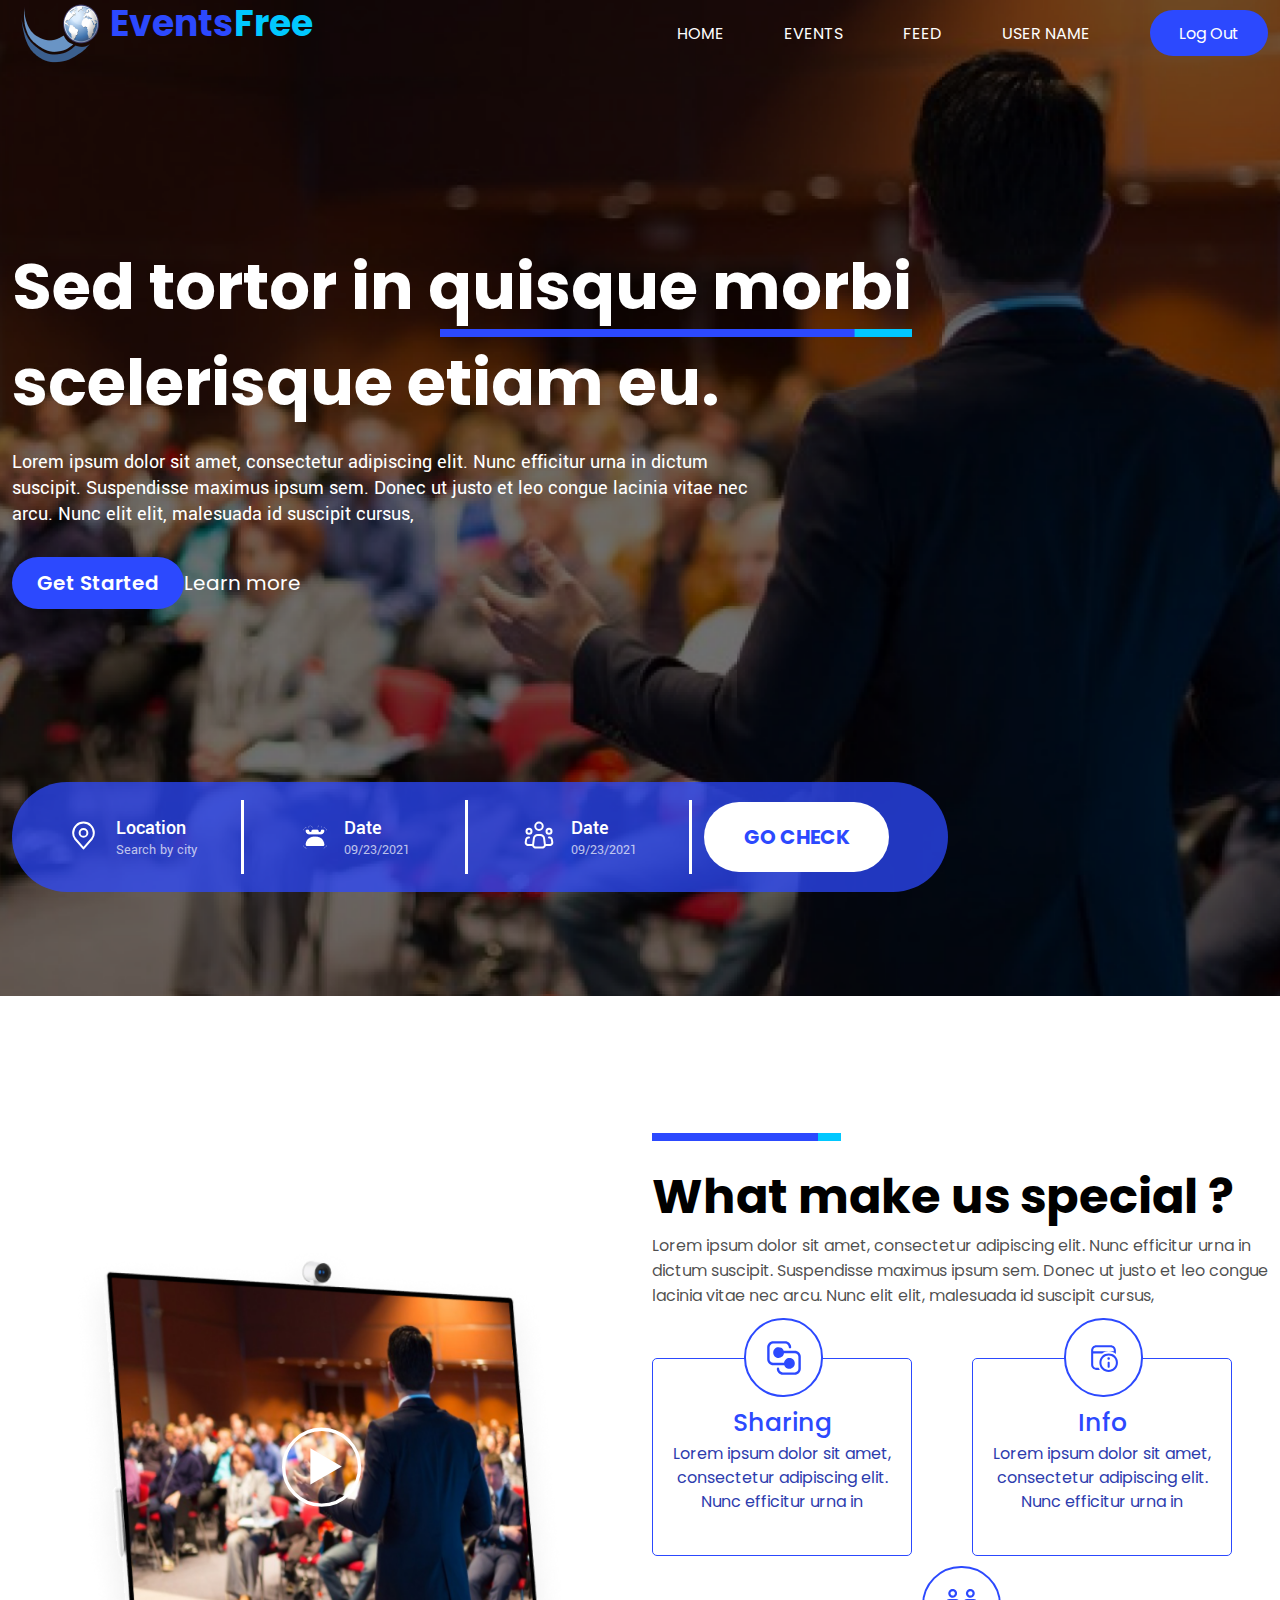
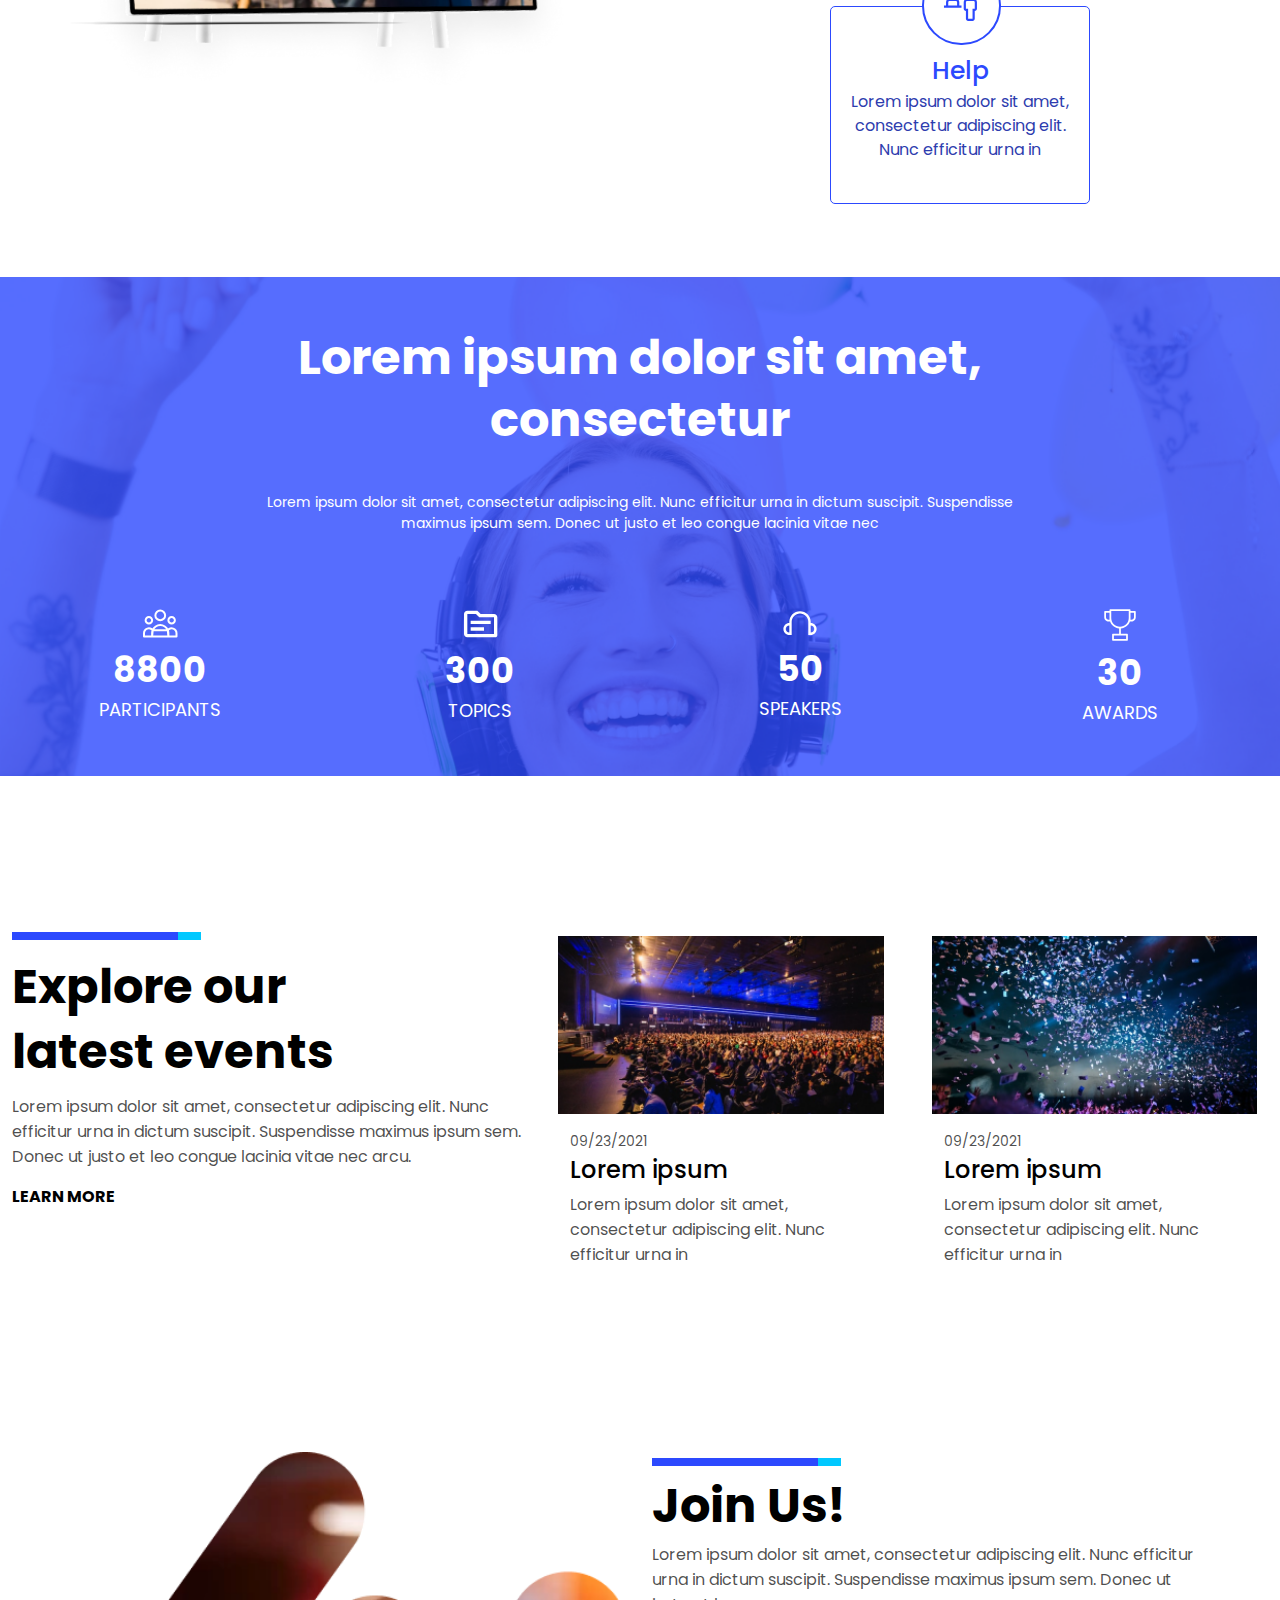
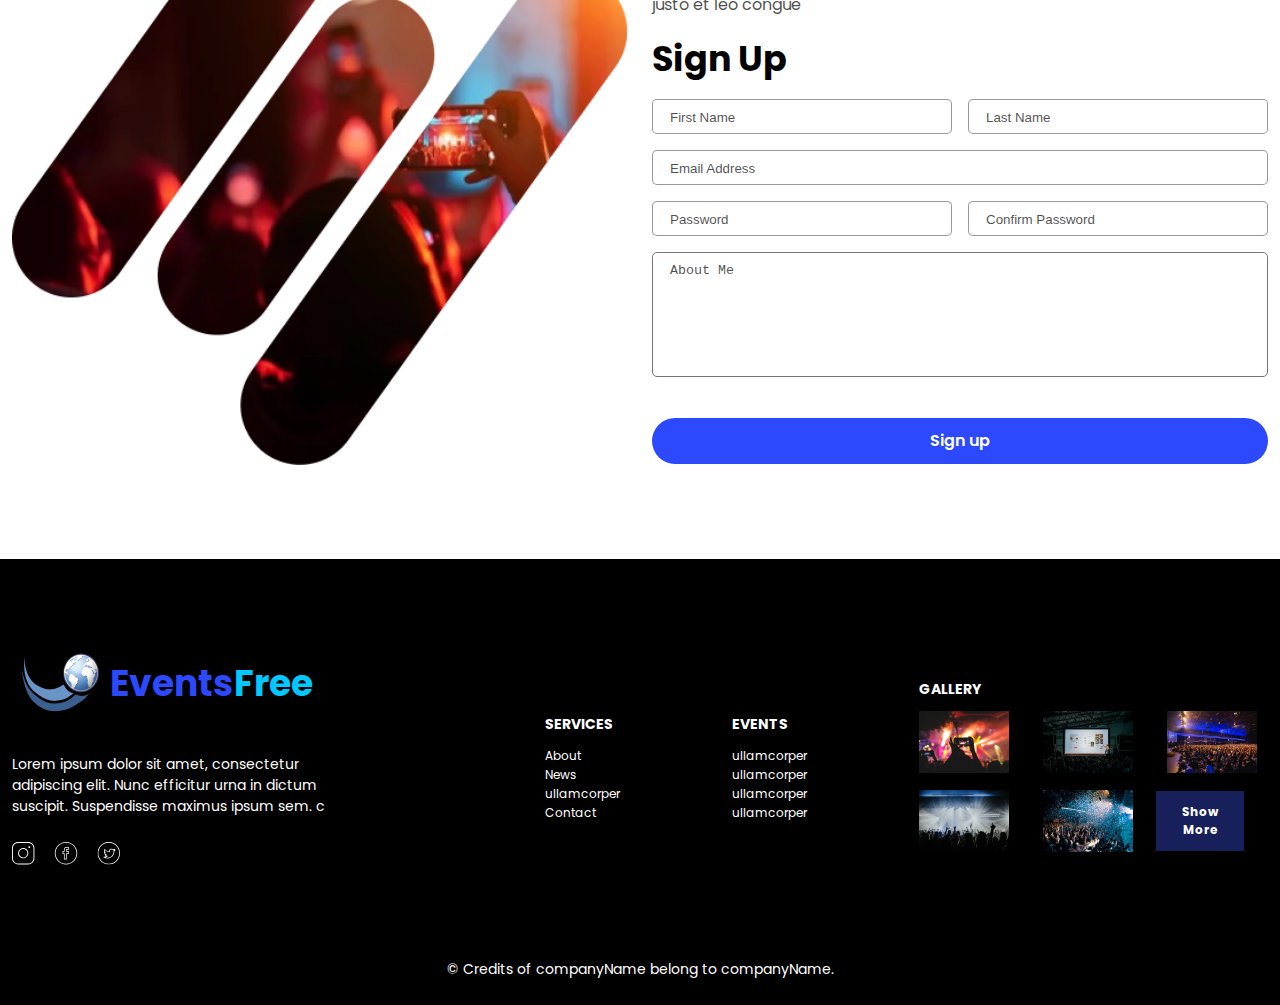
==== commit 6841eeb9: "change photo and some changes in html and css" ====
--- a/Form.html
+++ b/Form.html
@@ -35,9 +35,10 @@
                 </div>
             </div>
         </nav>
-        <div class="container pb-104">
-            <div class="mt-173 pos-rela">
-                <p class="font-sed">Sed tortor in quisque morbi scelerisque etiam eu.</p>
+        <div class="container pb-104 pt-173">
+            <div class="pos-rela dis-infl">
+                <span class="font-sed mw-900 text-align-center text-align-lg-left">Sed tortor in quisque morbi
+                    scelerisque etiam eu.</span>
                 <span class="pos-a">
                     <svg width="472" height="8" viewBox="0 0 472 8" fill="none" xmlns="http://www.w3.org/2000/svg">
                         <rect x="2.49707" width="469.503" height="8" fill="#01C8FF" />
@@ -45,15 +46,16 @@
                     </svg>
                 </span>
             </div>
-            <div class="mt-18">
-                <p class="font-ll mw-765">Lorem ipsum dolor sit amet, consectetur adipiscing elit. Nunc efficitur urna
+            <div class="mt-18 d-flex justify-content-center justify-content-lg-start">
+                <p class="font-ll mw-765 text-align-center text-align-lg-left">Lorem ipsum dolor sit amet, consectetur
+                    adipiscing elit. Nunc efficitur urna
                     in
                     dictum suscipit.
                     Suspendisse maximus
                     ipsum sem. Donec ut justo et leo congue lacinia vitae nec arcu. Nunc elit elit, malesuada id
                     suscipit cursus,</p>
             </div>
-            <div class="pt-30">
+            <div class="pt-30 d-flex justify-content-center justify-content-lg-start align-item-center">
                 <button class="font-get btn-get">Get Started</button>
                 <span><a href="" class="font-lea">Learn more</a></span>
             </div>
@@ -167,8 +169,9 @@
                             </div>
                         </div>
                     </div>
-                    <div class="row justify-content-center">
-                        <div class="col-lg-6 col-md-6 col-12 mt-50 d-flex justify-content-center">
+                    <div class="row justify-content-center justify-content-lg-start">
+                        <div
+                            class="col-lg-6 col-md-6 col-12 mt-50 d-flex justify-content-center justify-content-lg-start">
                             <div class="bor-col pos-relative mwh">
                                 <p class="font-sh text-align-center mt-45">Sharing</p>
                                 <div class="d-flex justify-content-center">
@@ -189,7 +192,8 @@
                                 </span>
                             </div>
                         </div>
-                        <div class="col-lg-6 col-md-6 col-12 pos-rel mt-50 d-flex justify-content-center">
+                        <div
+                            class="col-lg-6 col-md-6 col-12 pos-rel mt-50 d-flex justify-content-center justify-content-lg-start">
                             <div class="bor-col mwh pos-rel">
                                 <p class="font-sh text-align-center mt-45">Info</p>
                                 <div class="d-flex justify-content-center">
--- a/assets/css/Form.css
+++ b/assets/css/Form.css
@@ -639,7 +639,7 @@
 }
 
 .bg-img-head {
-    background-image: url(/assets/images/header-img.png);
+    background-image: url(/assets/images/header-bg-img.png);
     object-fit: cover;
     background-repeat: no-repeat;
     background-size: cover;
@@ -718,8 +718,22 @@
     position: relative;
 }
 
+.dis-infl {
+    display: inline-flex;
+}
+
 .pos-a {
     position: absolute;
+    right: 0;
+    top: 44%;
+}
+
+.pt-173 {
+    padding-top: 173px;
+}
+
+.mw-900 {
+    max-width: 900px;
 }
 
 .font-ll {
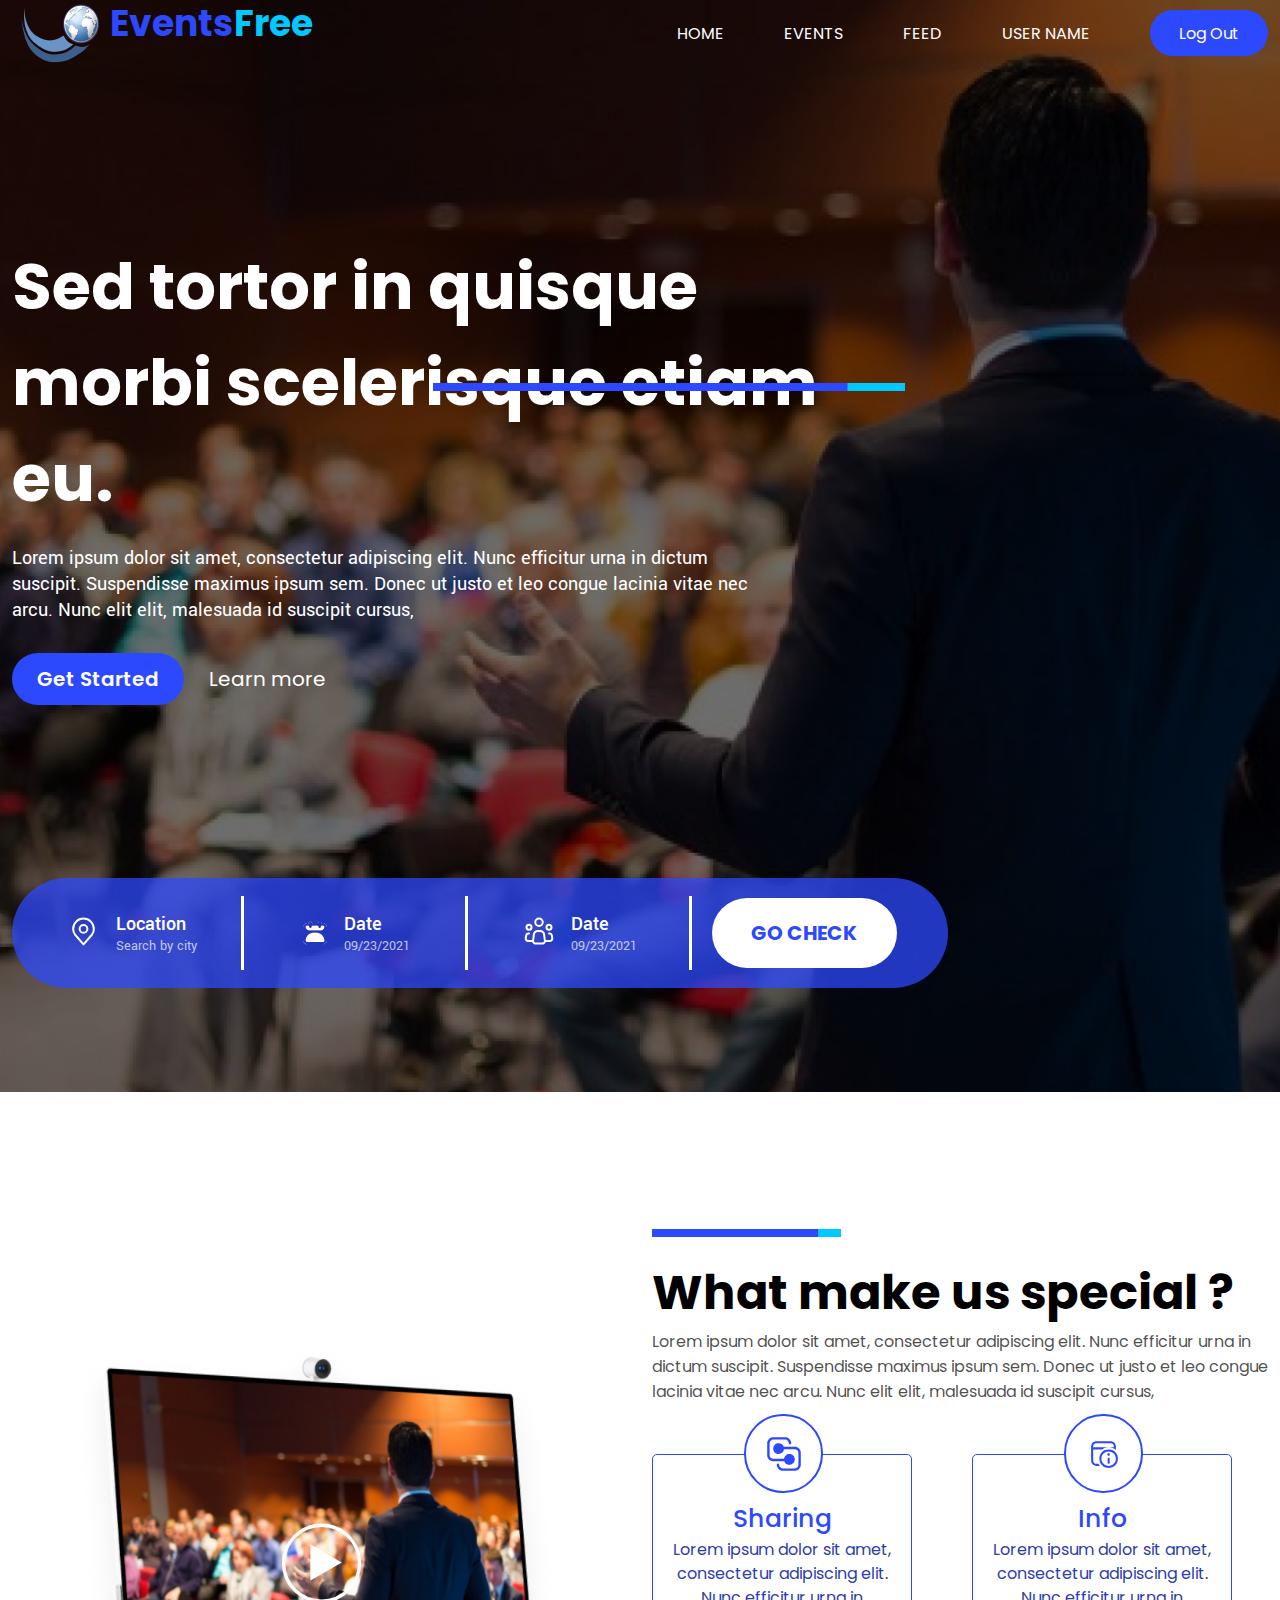
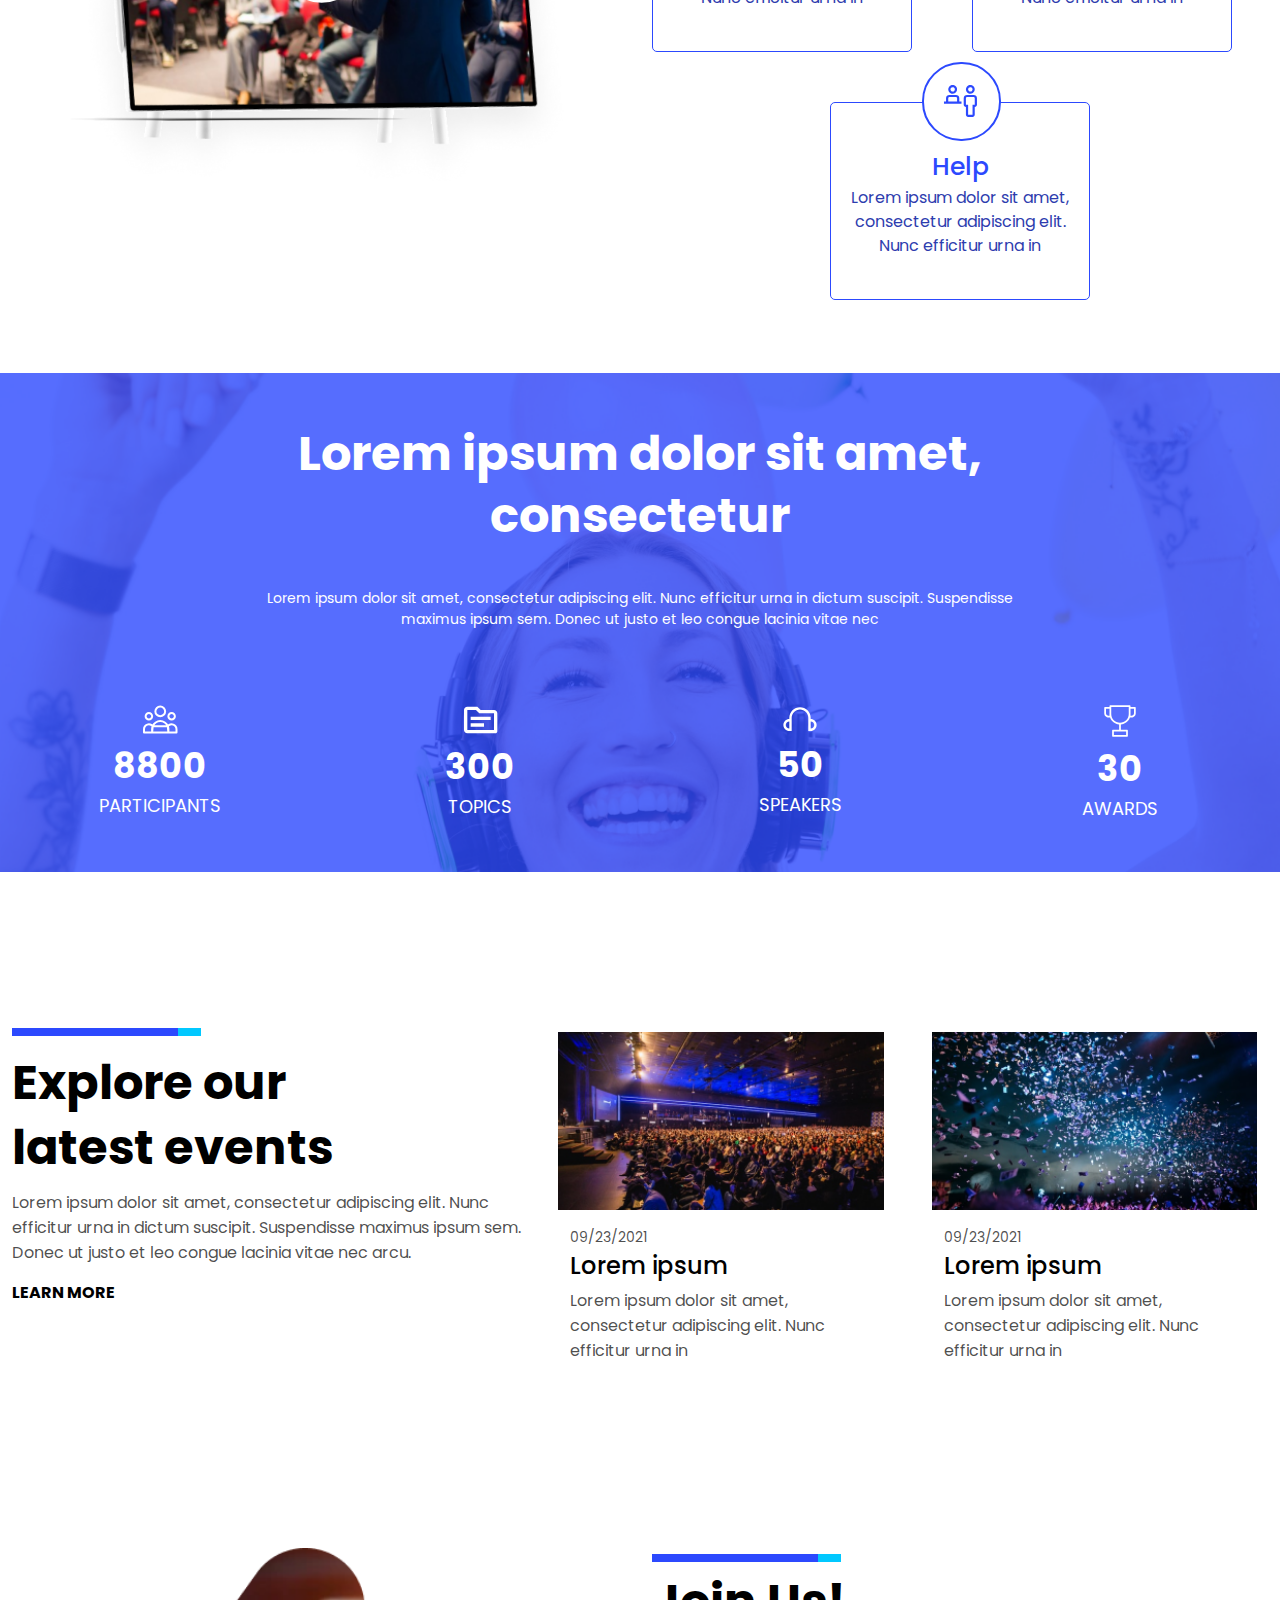
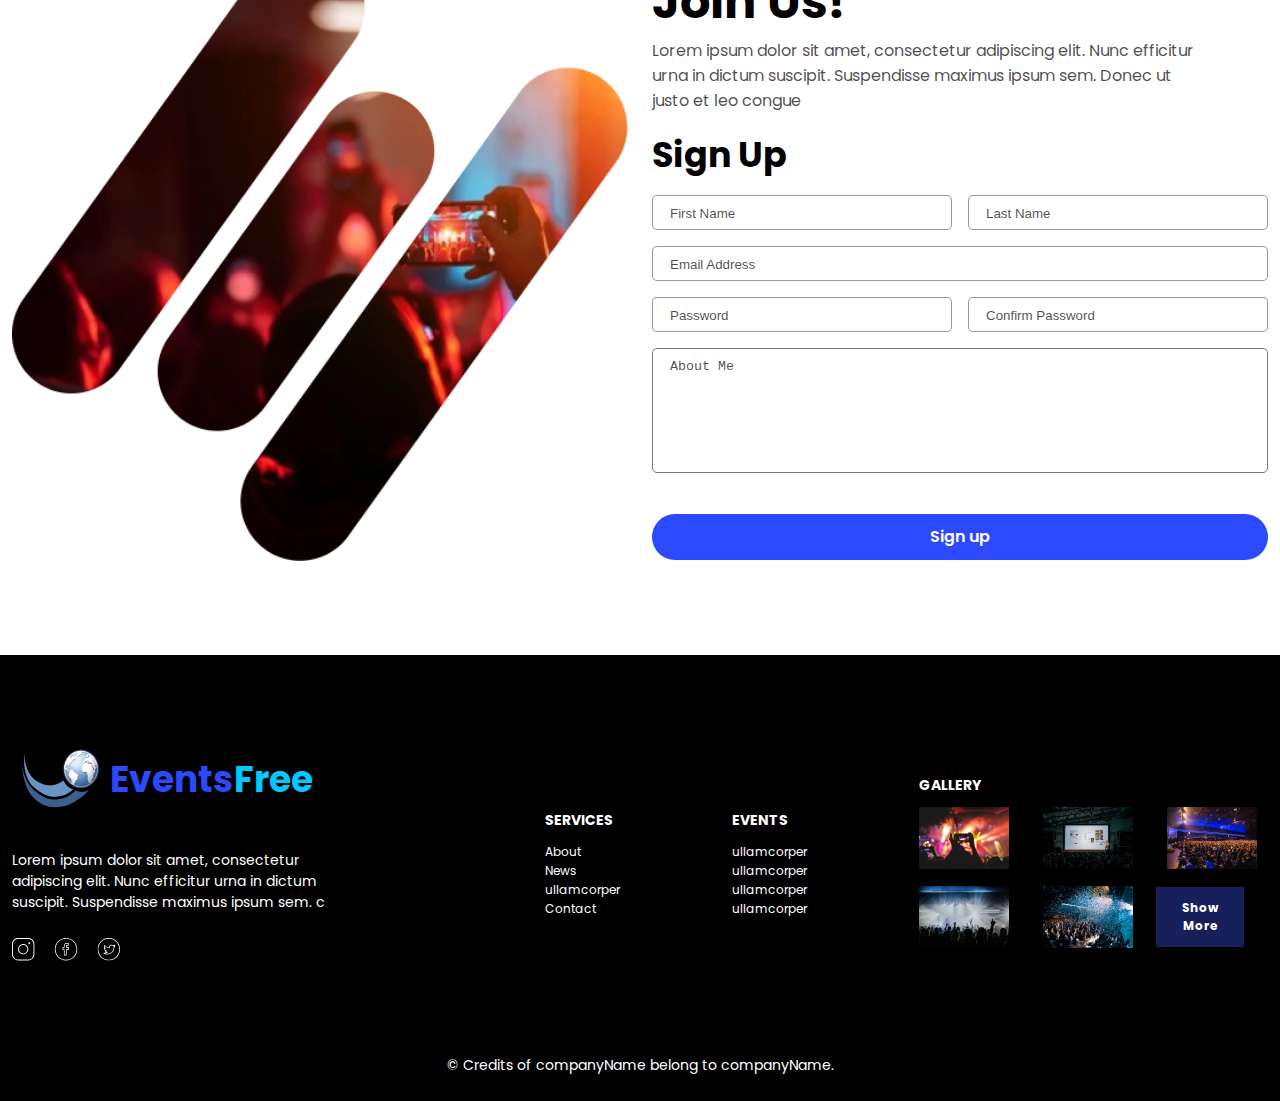
==== commit c4091a9d: "some changes" ====
--- a/Form.html
+++ b/Form.html
@@ -36,14 +36,12 @@
             </div>
         </nav>
         <div class="container pb-104 pt-173">
-            <div class="pos-rela dis-infl">
-                <span class="font-sed mw-900 text-align-center text-align-lg-left">Sed tortor in quisque morbi
+            <div class="pos-rela dis-infl d-flex">
+                <span class="font-sed mw-900 text-align-center text-align-lg-left fs-lg-64 fs-md-50">Sed tortor in
+                    quisque morbi
                     scelerisque etiam eu.</span>
-                <span class="pos-a">
-                    <svg width="472" height="8" viewBox="0 0 472 8" fill="none" xmlns="http://www.w3.org/2000/svg">
-                        <rect x="2.49707" width="469.503" height="8" fill="#01C8FF" />
-                        <rect width="414.561" height="8" fill="#2C49FE" />
-                    </svg>
+                <span class="pos-a dis-lg-flex dis-none right-md-9 right-lg-0 right-sm-10 dis-sm-flex">
+                    <img src="./assets/images/svg-img.png" alt="svg-img" class="w-lg-100 w-md-80">
                 </span>
             </div>
             <div class="mt-18 d-flex justify-content-center justify-content-lg-start">
@@ -57,10 +55,10 @@
             </div>
             <div class="pt-30 d-flex justify-content-center justify-content-lg-start align-item-center">
                 <button class="font-get btn-get">Get Started</button>
-                <span><a href="" class="font-lea">Learn more</a></span>
+                <span><a href="" class="font-lea ml-25">Learn more</a></span>
             </div>
             <div class="row mt-173">
-                <div class="col-12 col-md-9">
+                <div class="col-12 col-lg-9">
                     <div class="cardbox row-blue">
                         <div class="row w-100 justify-content-center align-item-center">
                             <div class="col-lg-3 col-md-6 col-12 d-flex align-item-center p-rel justify-content-center">
@@ -121,7 +119,7 @@
                                     <p class="font-search">09/23/2021</p>
                                 </div>
                             </div>
-                            <div class="col-lg-3 col-md-6 col-12 justify-content-center align-item-center">
+                            <div class="col-lg-3 col-md-6 col-12 justify-content-center align-item-center d-flex">
                                 <button class="font-go btn-go">GO CHECK</button>
                             </div>
                         </div>
--- a/assets/css/Form.css
+++ b/assets/css/Form.css
@@ -704,7 +704,7 @@
 .font-sed {
     color: #FFF;
     font-family: 'Poppins', sans-serif;
-    font-size: 64px;
+    font-size: 40px;
     font-style: normal;
     font-weight: 700;
     line-height: 150.5%;
@@ -718,14 +718,15 @@
     position: relative;
 }
 
-.dis-infl {
-    display: inline-flex;
-}
 
 .pos-a {
     position: absolute;
     right: 0;
-    top: 44%;
+    top: 50%;
+}
+
+.dis-none {
+    display: none;
 }
 
 .pt-173 {
@@ -733,7 +734,7 @@
 }
 
 .mw-900 {
-    max-width: 900px;
+    max-width: 893px;
 }
 
 .font-ll {
@@ -865,8 +866,28 @@
         padding-right: 12px;
     }
 
+    .dis-sm-flex {
+        display: flex;
+    }
+
     .mt-sm-0 {
         margin-top: 0;
+    }
+
+    .top-sm-43 {
+        top: 43%;
+    }
+
+    /* .right-sm-4 {
+        right: 4%;
+    } */
+
+    .fs-sm-45 {
+        font-size: 45px;
+    }
+
+    .right-sm-10 {
+        right: 10%;
     }
 }
 
@@ -877,6 +898,10 @@
         padding-right: 12px;
     }
 
+    .fs-md-50 {
+        font-size: 50px;
+    }
+
     .col-md-9 {
         width: 75%;
         padding-left: 12px;
@@ -889,6 +914,14 @@
 
     .ml-sm-32 {
         margin-left: 32px;
+    }
+
+    .top-md-44 {
+        top: 44%;
+    }
+
+    .right-md-9 {
+        right: 9%;
     }
 }
 
@@ -899,6 +932,10 @@
         padding-right: 12px;
     }
 
+    .w-lg-100 {
+        width: 100%;
+    }
+
     .col-lg-3 {
         width: 25%;
         padding-left: 12px;
@@ -923,6 +960,21 @@
         padding-right: 12px;
     }
 
+    .fs-lg-64 {
+        font-size: 64px;
+    }
+
+
+    .top-lg-50 {
+        top: 50%;
+    }
+
+    .col-lg-9 {
+        width: 75%;
+        padding-left: 12px;
+        padding-right: 12px;
+    }
+
     .justify-content-lg-start {
         justify-content: start;
     }
@@ -957,6 +1009,18 @@
 
     .ml-lg-32 {
         margin-left: 32px;
+    }
+
+    .dis-lg-flex {
+        display: flex;
+    }
+
+    .right-lg-0 {
+        right: 0;
+    }
+
+    .dis-infl {
+        display: inline-flex;
     }
 }
 
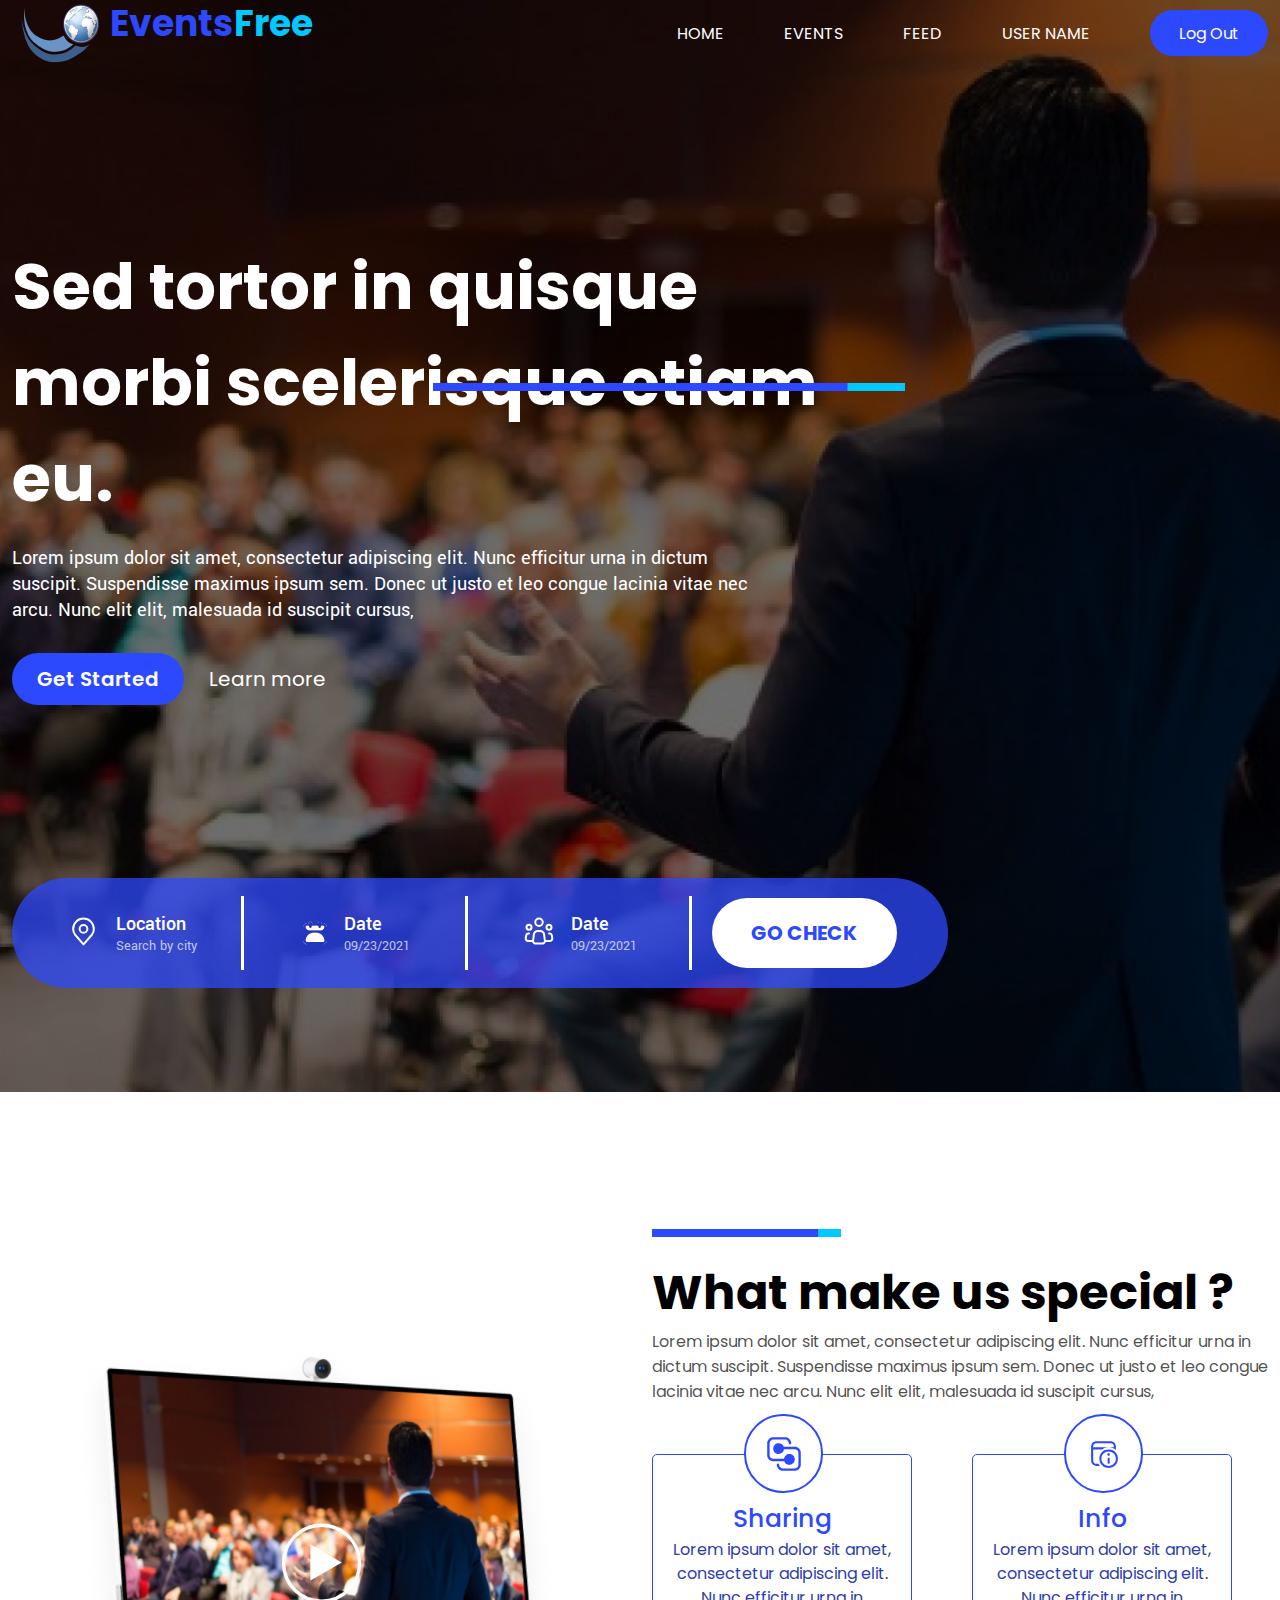
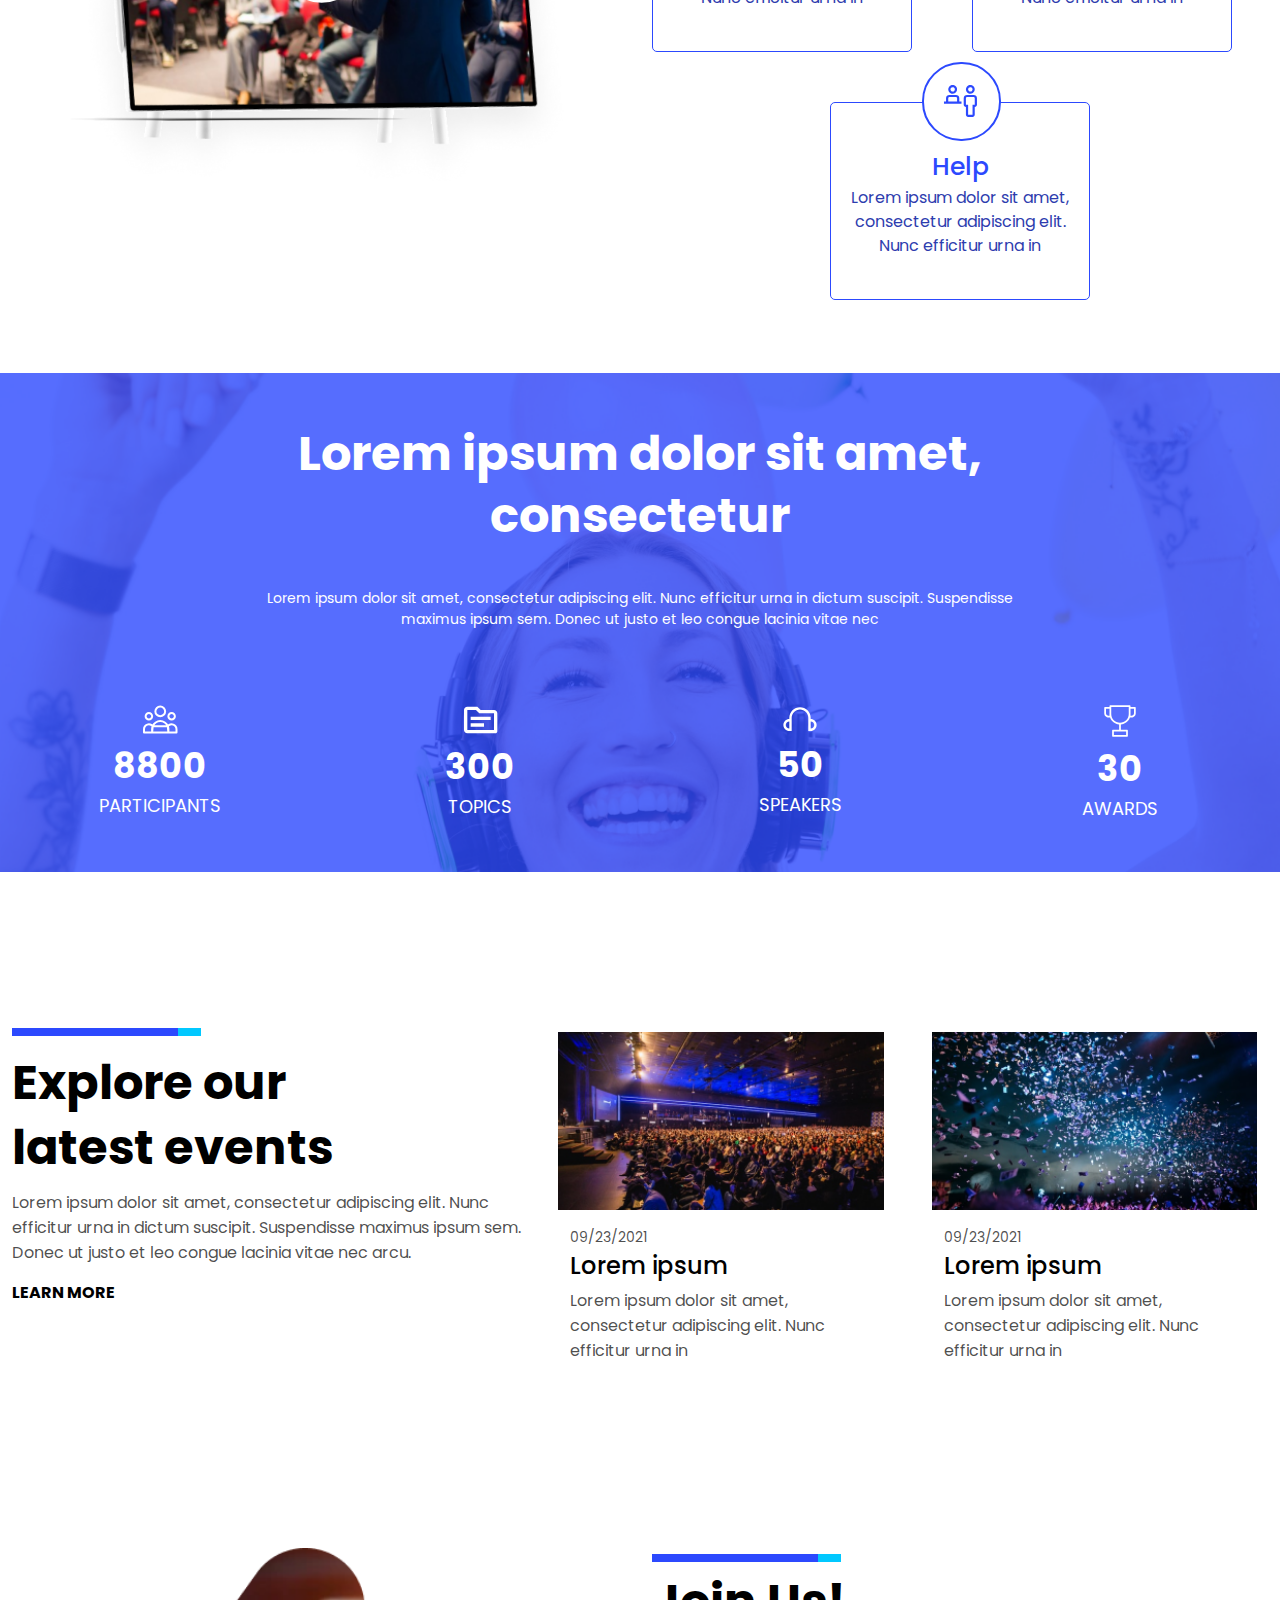
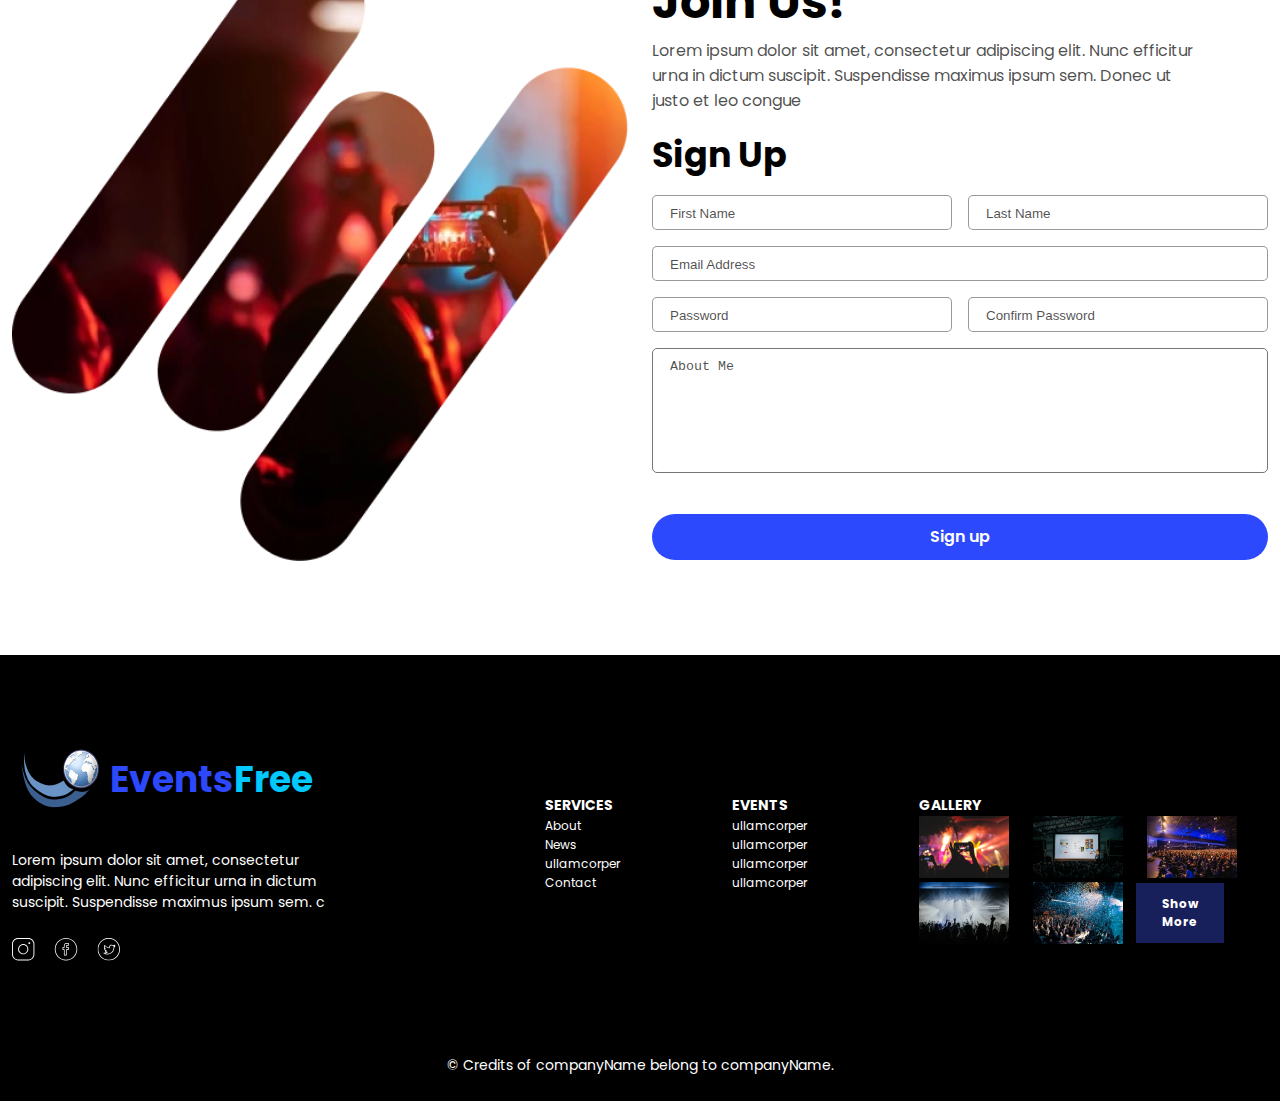
==== commit 33255334: "some changes in html and css" ====
--- a/Form.html
+++ b/Form.html
@@ -10,7 +10,7 @@
 
 <body>
     <header class="bg-img-head">
-        <nav>
+        <nav class="pt-13 pos-fix">
             <div class="container">
                 <div class=" d-flex align-item-center justify-content-between">
                     <div class="d-flex">
@@ -37,7 +37,8 @@
         </nav>
         <div class="container pb-104 pt-173">
             <div class="pos-rela dis-infl d-flex">
-                <span class="font-sed mw-900 text-align-center text-align-lg-left fs-lg-64 fs-md-50">Sed tortor in
+                <span class="font-sed mw-900 text-align-center text-align-lg-left fs-lg-64 fs-md-50">Sed
+                    tortor in
                     quisque morbi
                     scelerisque etiam eu.</span>
                 <span class="pos-a dis-lg-flex dis-none right-md-9 right-lg-0 right-sm-10 dis-sm-flex">
@@ -45,7 +46,8 @@
                 </span>
             </div>
             <div class="mt-18 d-flex justify-content-center justify-content-lg-start">
-                <p class="font-ll mw-765 text-align-center text-align-lg-left">Lorem ipsum dolor sit amet, consectetur
+                <p class="font-ll mw-765 text-align-center text-align-lg-left">Lorem ipsum dolor sit
+                    amet, consectetur
                     adipiscing elit. Nunc efficitur urna
                     in
                     dictum suscipit.
@@ -61,7 +63,8 @@
                 <div class="col-12 col-lg-9">
                     <div class="cardbox row-blue">
                         <div class="row w-100 justify-content-center align-item-center">
-                            <div class="col-lg-3 col-md-6 col-12 d-flex align-item-center p-rel justify-content-center">
+                            <div
+                                class="col-lg-3 col-md-6 col-12 d-flex align-item-center p-rel justify-content-center pb-13 pb-lg-0">
                                 <span class="">
                                     <svg width="31" height="31" viewBox="0 0 31 31" fill="none"
                                         xmlns="http://www.w3.org/2000/svg">
@@ -80,14 +83,16 @@
                                     <p class="font-search">Search by city</p>
                                 </div>
                             </div>
-                            <div class="col-lg-3 col-md-6 col-12 d-flex p-rel align-item-center justify-content-center">
+                            <div
+                                class="col-lg-3 col-md-6 col-12 d-flex p-rel align-item-center justify-content-center pb-13 pb-lg-0">
                                 <img src="./assets/images/telephone.png" alt="telephone" class="">
                                 <div class="ml-17">
                                     <p class="font-loc">Date</p>
                                     <p class="font-search">09/23/2021</p>
                                 </div>
                             </div>
-                            <div class="col-lg-3 col-md-6 col-12 d-flex p-rel align-item-center justify-content-center">
+                            <div
+                                class="col-lg-3 col-md-6 col-12 d-flex p-rel align-item-center justify-content-center pb-13 pb-md-0">
                                 <span>
                                     <svg width="30" height="30" viewBox="0 0 30 30" fill="none"
                                         xmlns="http://www.w3.org/2000/svg">
@@ -131,7 +136,7 @@
     <section>
         <div class="container">
             <div class="row pb-73 pt-137">
-                <div class="col-xl-6 col-12 d-flex align-item-center pos-r">
+                <div class="col-lg-6 col-12 d-flex align-item-center pos-r">
                     <img src="./assets/images/video-img2.png" alt="video-img2" class="w-100">
                     <span class="pos-ab transform_translate">
                         <svg width="80" height="80" viewBox="0 0 80 80" fill="none" xmlns="http://www.w3.org/2000/svg">
@@ -140,7 +145,7 @@
                         </svg>
                     </span>
                 </div>
-                <div class="col-xl-6 col-12">
+                <div class="col-lg-6 col-12">
                     <div class="d-flex justify-content-center justify-content-lg-start">
                         <div>
                             <span class="d-flex justify-content-center justify-content-xl-start">
@@ -438,7 +443,7 @@
     <footer class="bg-black">
         <div class="container">
             <div class="row pt-90 pb-90 justify-content-center justify-content-xl-start">
-                <div class="col-xl-5 col-12">
+                <div class="col-lg-5 col-12">
                     <div class="d-flex align-item-center">
                         <span>
                             <img src="./assets/images/footer-img-globe.png" alt="globe">
@@ -491,49 +496,47 @@
                         </span>
                     </div>
                 </div>
-                <div class="col-xl-7 col-12">
-                    <div class="row justify-content-center pt-30 align-item-center">
-                        <ul
-                            class="col-lg-3 col-md-6 col-sm-6 col-12 text-align-center text-align-lg-left mt-15 mt-lg-0">
-                            <li class="font-ser mb-11">SERVICES</li>
-                            <li><a href="" class="font-ab mb-12">About</a></li>
-                            <li><a href="" class="font-ab mb-12 ">News</a></li>
-                            <li><a href="" class="font-ab mb-12">ullamcorper</a></li>
+
+                <div class="col-lg-7 col-12 pt-50">
+                    <div class="row">
+                        <ul class="col-lg-3 col-md-6 col-sm-6 col-12">
+                            <li class="font-ser">SERVICES</li>
+                            <li><a href="" class="font-ab">About</a></li>
+                            <li><a href="" class="font-ab">News</a></li>
+                            <li><a href="" class="font-ab">ullamcorper</a></li>
                             <li><a href="" class="font-ab">Contact</a></li>
+
                         </ul>
-                        <ul
-                            class="col-lg-3 col-md-6 col-sm-6 col-12 text-align-center text-align-lg-left mt-15 mt-lg-0">
-                            <li class="font-ser mb-11">EVENTS</li>
-                            <li><a href="" class="font-ab mb-12">ullamcorper</a></li>
-                            <li><a href="" class="font-ab mb-12">ullamcorper</a></li>
-                            <li><a href="" class="font-ab mb-12">ullamcorper</a></li>
+                        <ul class="col-lg-3 col-md-6 col-sm-6 col-12">
+                            <li class="font-ser">EVENTS</li>
                             <li><a href="" class="font-ab">ullamcorper</a></li>
+                            <li><a href="" class="font-ab">ullamcorper</a></li>
+                            <li><a href="" class="font-ab">ullamcorper</a></li>
+                            <li><a href="" class="font-ab">ullamcorper</a></li>
+
                         </ul>
-                        <ul class="col-lg-6 col-12 d-flex flex-dir justify-content-center">
-                            <li class="font-ser mb-11 mt-15 mt-xl-0">GALLERY</li>
-                            <ul class="row">
-                                <li class="col-lg-4 col-md-6 col-sm-6 col-12 pb-13"><a href=""
-                                        class="w-100 display-inline-block"><img src="./assets/images/foot-img-1.png"
-                                            alt="foot-img-1"></a>
+                        <ul class="col-lg-6 col-12">
+                            <ul>
+                                <li class="font-ser">GALLERY</li>
+                            </ul>
+                            <ul class="row ml-3">
+                                <li><a href=""
+                                        class="col-lg-4 col-md-6 col-sm-6 col-12  display-inline-block h-100 mr-18 mb-13"><img
+                                            src="./assets/images/foot-img-1.png" alt="foot-img-1"></a></li>
+                                <li><a href=""
+                                        class="col-lg-4 col-md-6 col-sm-6 col-12 display-inline-block h-100 mr-18 mb-13"><img
+                                            src="./assets/images/foot-img-2.png" alt="foot-img-2"></a></li>
+                                <li><a href=""
+                                        class="col-lg-4 col-md-6 col-sm-6 col-12 display-inline-block h-100 mr-18 mb-13"><img
+                                            src="./assets/images/foot-img-3.png" alt="foot-img-3"></a>
+                                <li><a href=""
+                                        class="col-lg-4 col-md-6 col-sm-6 col-12 display-inline-block h-100 mr-18 mb-13"><img
+                                            src="./assets/images/foot-img-4.png" alt="foot-img-4"></a></li>
+                                <li><a href=""
+                                        class="col-lg-4 col-md-6 col-sm-6 col-12 display-inline-block h-100 mr-18 mb-13"><img
+                                            src="./assets/images/foot-img-5.png" alt="foot-img-5"></a></li>
+                                <li><a href="" class="col-lg-4 col-md-6 col-sm-6 col-12 show-more">Show More</a></li>
                                 </li>
-                                <li class="col-lg-4 col-md-6 col-sm-6 col-12 pb-13"><a href=""
-                                        class="w-100 display-inline-block"><img src="./assets/images/foot-img-2.png"
-                                            alt="foot-img-2"></a>
-                                </li>
-                                <li class="col-lg-4 col-md-6 col-sm-6 col-12 pb-13"><a href=""
-                                        class="w-100 display-inline-block"><img src="./assets/images/foot-img-3.png"
-                                            alt="foot-img-3"></a>
-                                </li>
-                                <li class="col-lg-4 col-md-6 col-sm-6 col-12"><a href=""
-                                        class="w-100 display-inline-block"><img src="./assets/images/foot-img-4.png"
-                                            alt="foot-img-4"></a>
-                                </li>
-                                <li class="col-lg-4 col-md-6 col-sm-6 col-12"><a href=""
-                                        class="w-100 display-inline-block"><img src="./assets/images/foot-img-5.png"
-                                            alt="foot-img-5"></a>
-                                </li>
-                                <li><a href="" class="col-lg-4 col-md-6 col-sm-6 col-12 show-more">Show
-                                        More</a></li>
                             </ul>
                         </ul>
                     </div>
--- a/assets/css/Form.css
+++ b/assets/css/Form.css
@@ -704,7 +704,7 @@
 .font-sed {
     color: #FFF;
     font-family: 'Poppins', sans-serif;
-    font-size: 40px;
+    font-size: 37px;
     font-style: normal;
     font-weight: 700;
     line-height: 150.5%;
@@ -858,6 +858,10 @@
     flex-direction: column;
 }
 
+.ml-12 {
+    margin-left: 12px;
+}
+
 
 @media (min-width:576px) {
     .col-sm-6 {
@@ -889,6 +893,10 @@
     .right-sm-10 {
         right: 10%;
     }
+
+    .text-align-sm-left {
+        text-align: left;
+    }
 }
 
 @media (min-width:768px) {
@@ -923,6 +931,10 @@
     .right-md-9 {
         right: 9%;
     }
+
+    .pb-md-0 {
+        padding-bottom: 0;
+    }
 }
 
 @media (min-width:992px) {
@@ -1044,8 +1056,12 @@
     }
 
     .text-align-xl-left {
+        text-align: left;
+    }
+
+    /* .text-align-center {
         text-align: center;
-    }
+    } */
 
     .justify-content-xl-start {
         justify-content: start;
@@ -1110,4 +1126,12 @@
     .z-index-2 {
         z-index: 2;
     }
+
+    .pos-fix {
+        position: fixed;
+        left: 0;
+        right: 0;
+        z-index: 1;
+        background: transparent;
+    }
 }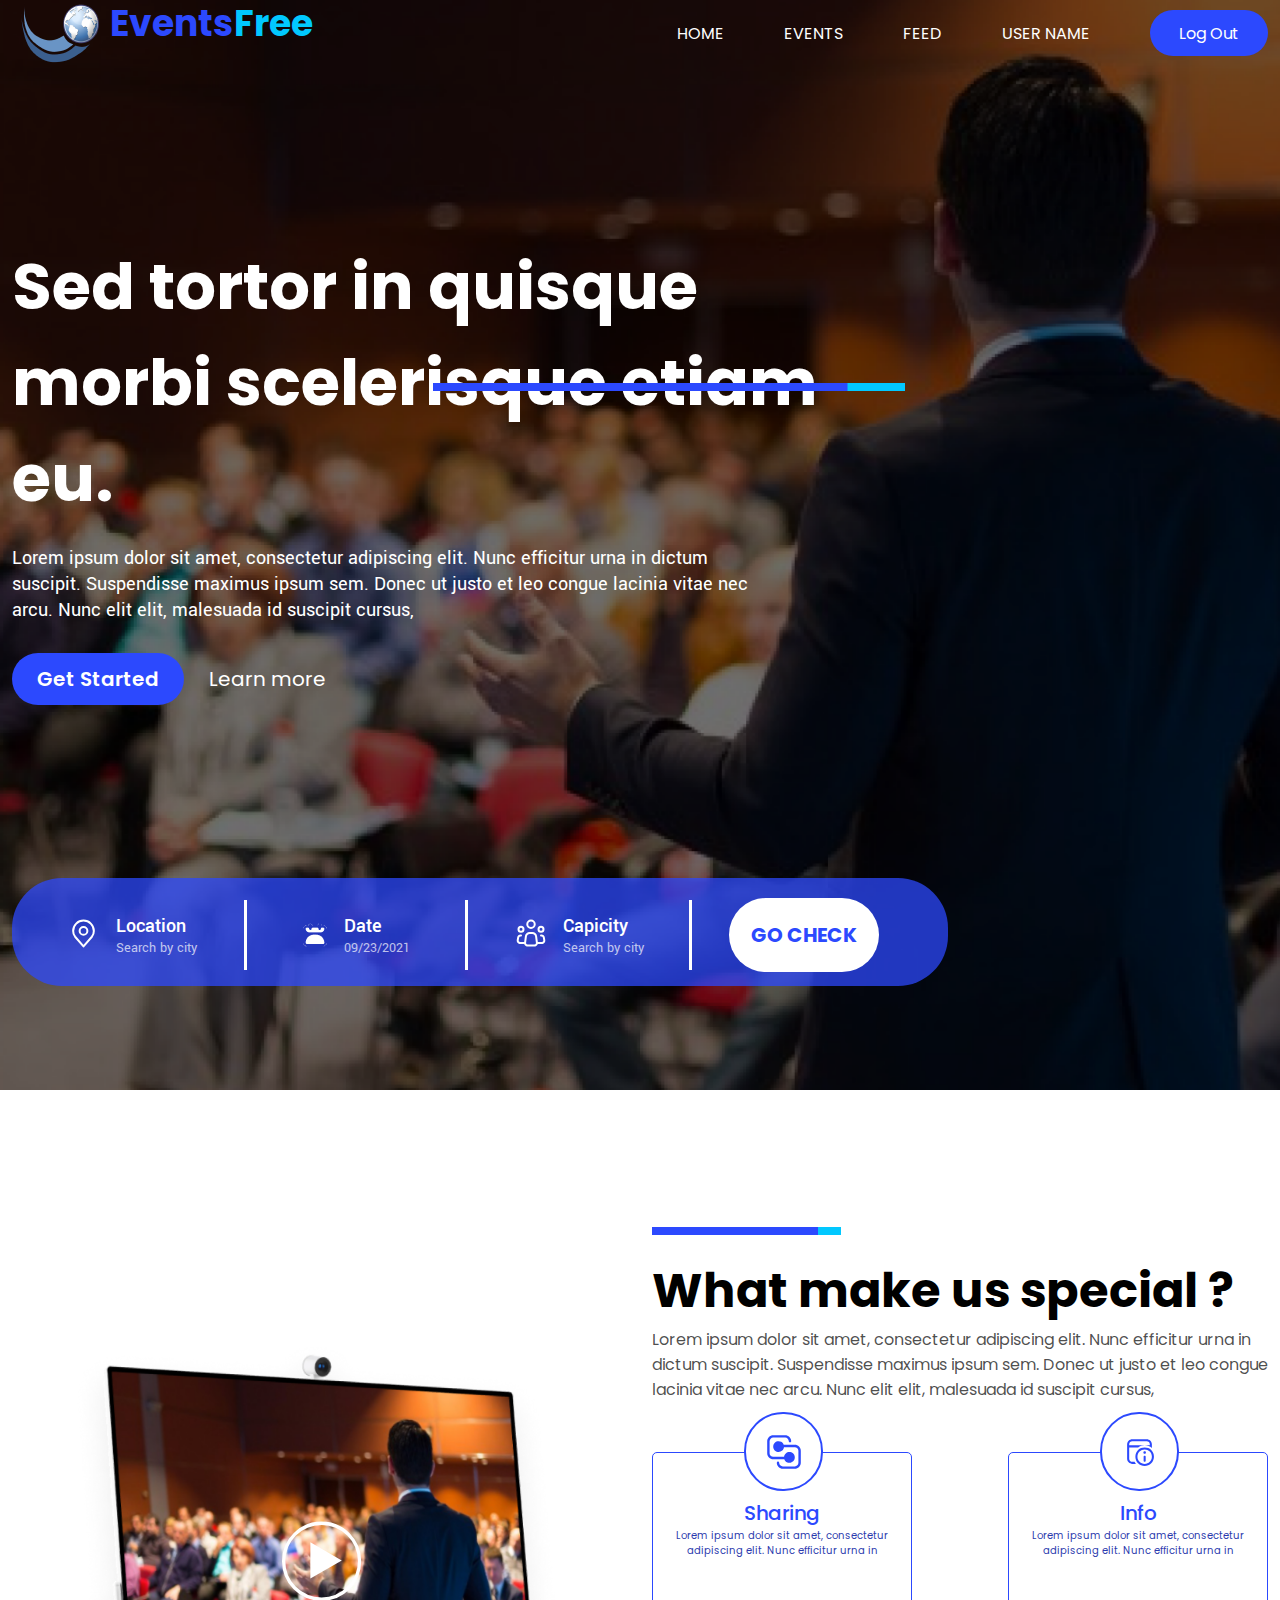
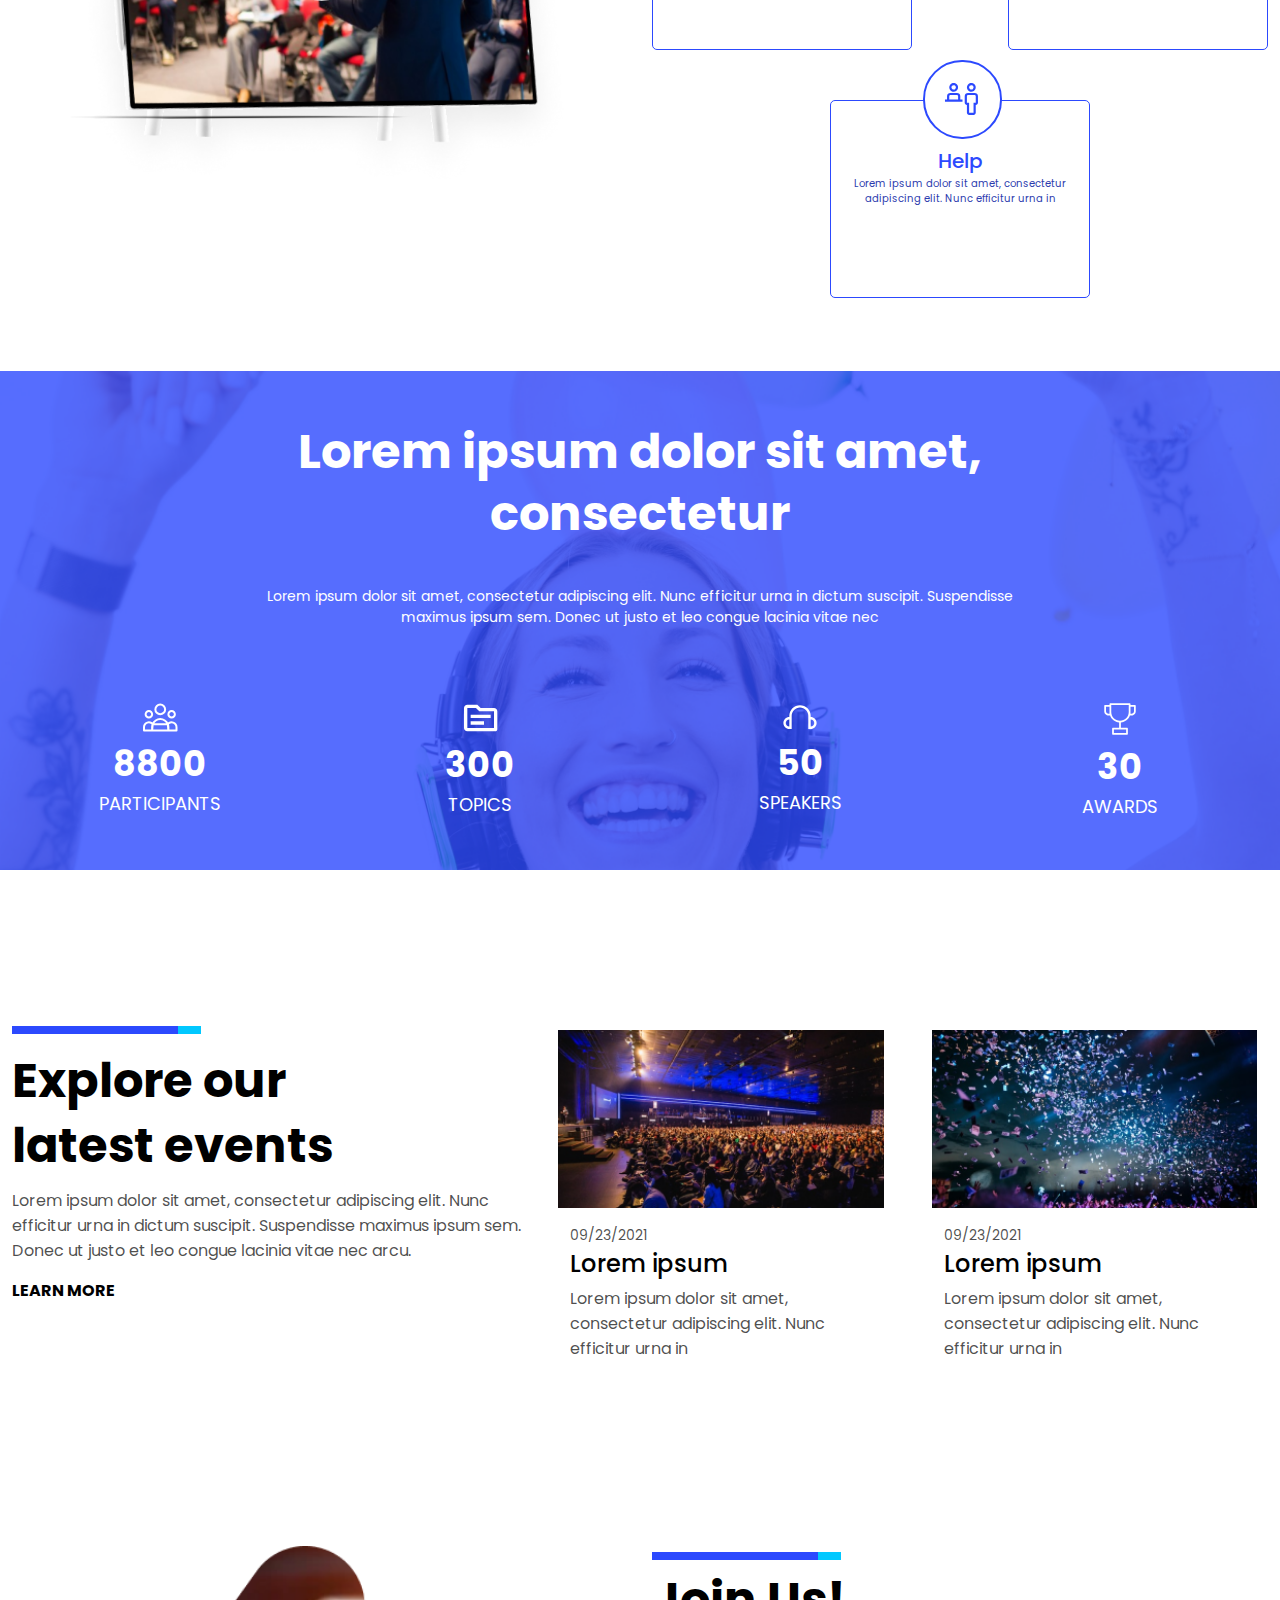
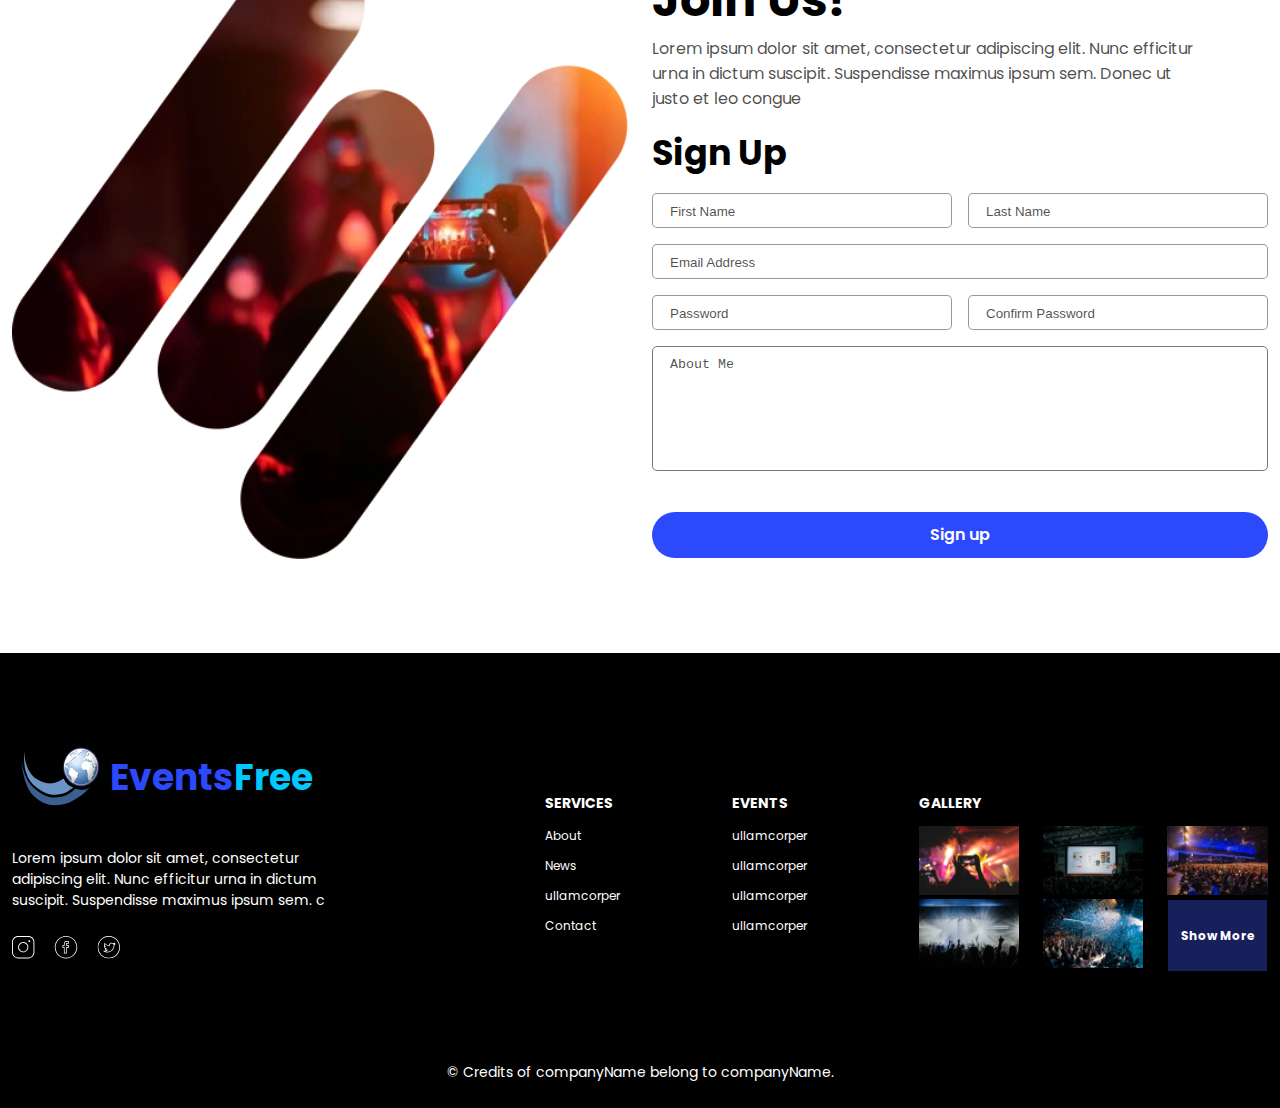
==== commit 471d489b: "sub" ====
--- a/Form.html
+++ b/Form.html
@@ -14,7 +14,7 @@
             <div class="container">
                 <div class=" d-flex align-item-center justify-content-between">
                     <div class="d-flex">
-                        <img src="./assets/images/img-nav.png" alt="img-nav">
+                        <img src="./assets/images/img-nav.png" alt="img-nav" class="w-100">
                         <p class="font-even">Events<span class="font-free">Free</span></p>
                     </div>
                     <label for="menu_box" class="d-flex z-index-2 rotate">
@@ -61,10 +61,10 @@
             </div>
             <div class="row mt-173">
                 <div class="col-12 col-lg-9">
-                    <div class="cardbox row-blue">
-                        <div class="row w-100 justify-content-center align-item-center">
+                    <div class="cardbox row-blue h-lg-108">
+                        <div class="row w-100 justify-content-center align-item-center line1">
                             <div
-                                class="col-lg-3 col-md-6 col-12 d-flex align-item-center p-rel justify-content-center pb-13 pb-lg-0">
+                                class="col-lg-3 col-md-4 col-sm-6 col-12 d-flex align-item-center justify-content-center mb-lg-0 mb-17">
                                 <span class="">
                                     <svg width="31" height="31" viewBox="0 0 31 31" fill="none"
                                         xmlns="http://www.w3.org/2000/svg">
@@ -84,7 +84,7 @@
                                 </div>
                             </div>
                             <div
-                                class="col-lg-3 col-md-6 col-12 d-flex p-rel align-item-center justify-content-center pb-13 pb-lg-0">
+                                class="col-lg-3 col-md-4 col-sm-6 col-12 d-flex align-item-center justify-content-center line mb-lg-0 mb-17">
                                 <img src="./assets/images/telephone.png" alt="telephone" class="">
                                 <div class="ml-17">
                                     <p class="font-loc">Date</p>
@@ -92,7 +92,7 @@
                                 </div>
                             </div>
                             <div
-                                class="col-lg-3 col-md-6 col-12 d-flex p-rel align-item-center justify-content-center pb-13 pb-md-0">
+                                class="col-lg-3 col-md-4 col-sm-6 col-12 d-flex align-item-center justify-content-center lin mb-lg-0 mb-17">
                                 <span>
                                     <svg width="30" height="30" viewBox="0 0 30 30" fill="none"
                                         xmlns="http://www.w3.org/2000/svg">
@@ -120,11 +120,12 @@
                                     </svg>
                                 </span>
                                 <div class="ml-17">
-                                    <p class="font-loc">Date</p>
-                                    <p class="font-search">09/23/2021</p>
-                                </div>
-                            </div>
-                            <div class="col-lg-3 col-md-6 col-12 justify-content-center align-item-center d-flex">
+                                    <p class="font-loc">Capicity</p>
+                                    <p class="font-search">Search by city</p>
+                                </div>
+                            </div>
+                            <div
+                                class="col-lg-3 col-md-4 col-sm-6 col-12 justify-content-center align-item-center d-flex">
                                 <button class="font-go btn-go">GO CHECK</button>
                             </div>
                         </div>
@@ -136,7 +137,7 @@
     <section>
         <div class="container">
             <div class="row pb-73 pt-137">
-                <div class="col-lg-6 col-12 d-flex align-item-center pos-r">
+                <div class="col-xl-6 col-12 d-flex align-item-center pos-r">
                     <img src="./assets/images/video-img2.png" alt="video-img2" class="w-100">
                     <span class="pos-ab transform_translate">
                         <svg width="80" height="80" viewBox="0 0 80 80" fill="none" xmlns="http://www.w3.org/2000/svg">
@@ -145,8 +146,8 @@
                         </svg>
                     </span>
                 </div>
-                <div class="col-lg-6 col-12">
-                    <div class="d-flex justify-content-center justify-content-lg-start">
+                <div class="col-xl-6 col-12">
+                    <div class="d-flex justify-content-center justify-content-xl-start">
                         <div>
                             <span class="d-flex justify-content-center justify-content-xl-start">
                                 <svg width="189" height="8" viewBox="0 0 189 8" fill="none"
@@ -155,12 +156,12 @@
                                     <rect width="166" height="8" fill="#2C49FE" />
                                 </svg>
                             </span>
-                            <div class="d-flex justify-content-center justify-content-lg-start">
-                                <p class="font-what pt-20 text-align-center text-align-lg-left">What make us special ?
+                            <div class="d-flex justify-content-center justify-content-xl-start">
+                                <p class="font-what pt-20 text-align-center text-align-xl-left">What make us special ?
                                 </p>
                             </div>
-                            <div class="d-flex justify-content-center justify-content-lg-start">
-                                <p class="font-lorem mw-633 text-align-center text-align-lg-left">Lorem ipsum dolor sit
+                            <div class="d-flex justify-content-center justify-content-xl-start">
+                                <p class="font-lorem mw-633 text-align-center text-align-xl-left">Lorem ipsum dolor sit
                                     amet,
                                     consectetur adipiscing elit. Nunc efficitur
                                     urna
@@ -172,9 +173,9 @@
                             </div>
                         </div>
                     </div>
-                    <div class="row justify-content-center justify-content-lg-start">
+                    <div class="row justify-content-center justify-content-xl-start">
                         <div
-                            class="col-lg-6 col-md-6 col-12 mt-50 d-flex justify-content-center justify-content-lg-start">
+                            class=" col-lg-6 col-md-6 col-12 mt-50 d-flex justify-content-center justify-content-xl-start">
                             <div class="bor-col pos-relative mwh">
                                 <p class="font-sh text-align-center mt-45">Sharing</p>
                                 <div class="d-flex justify-content-center">
@@ -196,7 +197,7 @@
                             </div>
                         </div>
                         <div
-                            class="col-lg-6 col-md-6 col-12 pos-rel mt-50 d-flex justify-content-center justify-content-lg-start">
+                            class=" col-lg-6 col-md-6 col-12 pos-rel mt-50 d-flex justify-content-center justify-content-xl-end">
                             <div class="bor-col mwh pos-rel">
                                 <p class="font-sh text-align-center mt-45">Info</p>
                                 <div class="d-flex justify-content-center">
@@ -442,7 +443,7 @@
     </section>
     <footer class="bg-black">
         <div class="container">
-            <div class="row pt-90 pb-90 justify-content-center justify-content-xl-start">
+            <div class="row pt-90 pb-90">
                 <div class="col-lg-5 col-12">
                     <div class="d-flex align-item-center">
                         <span>
@@ -458,84 +459,90 @@
                         ipsum sem. c</p>
                     <div class="mt-25">
                         <span class="">
-                            <svg width="23" height="23" viewBox="0 0 23 23" fill="none"
-                                xmlns="http://www.w3.org/2000/svg">
-                                <path
-                                    d="M11.2 6.06667C10.1847 6.06667 9.19225 6.36773 8.34807 6.93179C7.5039 7.49585 6.84595 8.29756 6.45742 9.23556C6.06889 10.1736 5.96723 11.2057 6.1653 12.2015C6.36337 13.1972 6.85228 14.1119 7.57018 14.8298C8.28809 15.5477 9.20277 16.0366 10.1985 16.2347C11.1943 16.4328 12.2264 16.3311 13.1644 15.9426C14.1024 15.5541 14.9042 14.8961 15.4682 14.0519C16.0323 13.2078 16.3333 12.2153 16.3333 11.2C16.3318 9.83903 15.7905 8.53424 14.8281 7.57189C13.8658 6.60954 12.561 6.06821 11.2 6.06667V6.06667ZM11.2 15.4C10.3693 15.4 9.55729 15.1537 8.86661 14.6922C8.17592 14.2307 7.63759 13.5747 7.31971 12.8073C7.00182 12.0398 6.91864 11.1953 7.0807 10.3806C7.24276 9.5659 7.64277 8.81753 8.23015 8.23015C8.81753 7.64277 9.5659 7.24276 10.3806 7.0807C11.1953 6.91864 12.0398 7.00182 12.8073 7.31971C13.5747 7.63759 14.2307 8.17592 14.6922 8.86661C15.1537 9.55729 15.4 10.3693 15.4 11.2C15.3988 12.3135 14.9559 13.3811 14.1685 14.1685C13.3811 14.9559 12.3135 15.3988 11.2 15.4ZM16.3333 0H6.06667C4.45825 0.00182184 2.91622 0.641572 1.7789 1.7789C0.641572 2.91622 0.00182184 4.45825 0 6.06667V16.3333C0.00182184 17.9418 0.641572 19.4838 1.7789 20.6211C2.91622 21.7584 4.45825 22.3982 6.06667 22.4H16.3333C17.9418 22.3982 19.4838 21.7584 20.6211 20.6211C21.7584 19.4838 22.3982 17.9418 22.4 16.3333V6.06667C22.3982 4.45825 21.7584 2.91622 20.6211 1.7789C19.4838 0.641572 17.9418 0.00182184 16.3333 0V0ZM21.4667 16.3333C21.4651 17.6943 20.9238 18.9991 19.9614 19.9614C18.9991 20.9238 17.6943 21.4651 16.3333 21.4667H6.06667C4.7057 21.4651 3.40091 20.9238 2.43856 19.9614C1.4762 18.9991 0.934877 17.6943 0.933333 16.3333V6.06667C0.934877 4.7057 1.4762 3.40091 2.43856 2.43856C3.40091 1.4762 4.7057 0.934877 6.06667 0.933333H16.3333C17.6943 0.934877 18.9991 1.4762 19.9614 2.43856C20.9238 3.40091 21.4651 4.7057 21.4667 6.06667V16.3333ZM18.2 5.13333C18.2 5.31793 18.1453 5.49838 18.0427 5.65187C17.9401 5.80535 17.7944 5.92498 17.6238 5.99562C17.4533 6.06626 17.2656 6.08475 17.0846 6.04873C16.9035 6.01272 16.7372 5.92383 16.6067 5.7933C16.4762 5.66277 16.3873 5.49647 16.3513 5.31542C16.3153 5.13437 16.3337 4.94671 16.4044 4.77616C16.475 4.60562 16.5946 4.45985 16.7481 4.3573C16.9016 4.25474 17.0821 4.2 17.2667 4.2C17.5141 4.20031 17.7513 4.29874 17.9263 4.47371C18.1013 4.64868 18.1997 4.88589 18.2 5.13333V5.13333Z"
-                                    fill="white" />
-                            </svg>
+                            <a href="https://www.instagram.com/">
+                                <svg width="23" height="23" viewBox="0 0 23 23" fill="none"
+                                    xmlns="http://www.w3.org/2000/svg">
+                                    <path
+                                        d="M11.2 6.06667C10.1847 6.06667 9.19225 6.36773 8.34807 6.93179C7.5039 7.49585 6.84595 8.29756 6.45742 9.23556C6.06889 10.1736 5.96723 11.2057 6.1653 12.2015C6.36337 13.1972 6.85228 14.1119 7.57018 14.8298C8.28809 15.5477 9.20277 16.0366 10.1985 16.2347C11.1943 16.4328 12.2264 16.3311 13.1644 15.9426C14.1024 15.5541 14.9042 14.8961 15.4682 14.0519C16.0323 13.2078 16.3333 12.2153 16.3333 11.2C16.3318 9.83903 15.7905 8.53424 14.8281 7.57189C13.8658 6.60954 12.561 6.06821 11.2 6.06667V6.06667ZM11.2 15.4C10.3693 15.4 9.55729 15.1537 8.86661 14.6922C8.17592 14.2307 7.63759 13.5747 7.31971 12.8073C7.00182 12.0398 6.91864 11.1953 7.0807 10.3806C7.24276 9.5659 7.64277 8.81753 8.23015 8.23015C8.81753 7.64277 9.5659 7.24276 10.3806 7.0807C11.1953 6.91864 12.0398 7.00182 12.8073 7.31971C13.5747 7.63759 14.2307 8.17592 14.6922 8.86661C15.1537 9.55729 15.4 10.3693 15.4 11.2C15.3988 12.3135 14.9559 13.3811 14.1685 14.1685C13.3811 14.9559 12.3135 15.3988 11.2 15.4ZM16.3333 0H6.06667C4.45825 0.00182184 2.91622 0.641572 1.7789 1.7789C0.641572 2.91622 0.00182184 4.45825 0 6.06667V16.3333C0.00182184 17.9418 0.641572 19.4838 1.7789 20.6211C2.91622 21.7584 4.45825 22.3982 6.06667 22.4H16.3333C17.9418 22.3982 19.4838 21.7584 20.6211 20.6211C21.7584 19.4838 22.3982 17.9418 22.4 16.3333V6.06667C22.3982 4.45825 21.7584 2.91622 20.6211 1.7789C19.4838 0.641572 17.9418 0.00182184 16.3333 0V0ZM21.4667 16.3333C21.4651 17.6943 20.9238 18.9991 19.9614 19.9614C18.9991 20.9238 17.6943 21.4651 16.3333 21.4667H6.06667C4.7057 21.4651 3.40091 20.9238 2.43856 19.9614C1.4762 18.9991 0.934877 17.6943 0.933333 16.3333V6.06667C0.934877 4.7057 1.4762 3.40091 2.43856 2.43856C3.40091 1.4762 4.7057 0.934877 6.06667 0.933333H16.3333C17.6943 0.934877 18.9991 1.4762 19.9614 2.43856C20.9238 3.40091 21.4651 4.7057 21.4667 6.06667V16.3333ZM18.2 5.13333C18.2 5.31793 18.1453 5.49838 18.0427 5.65187C17.9401 5.80535 17.7944 5.92498 17.6238 5.99562C17.4533 6.06626 17.2656 6.08475 17.0846 6.04873C16.9035 6.01272 16.7372 5.92383 16.6067 5.7933C16.4762 5.66277 16.3873 5.49647 16.3513 5.31542C16.3153 5.13437 16.3337 4.94671 16.4044 4.77616C16.475 4.60562 16.5946 4.45985 16.7481 4.3573C16.9016 4.25474 17.0821 4.2 17.2667 4.2C17.5141 4.20031 17.7513 4.29874 17.9263 4.47371C18.1013 4.64868 18.1997 4.88589 18.2 5.13333V5.13333Z"
+                                        fill="white" />
+                                </svg>
+                            </a>
                         </span>
                         <span class="ml-15">
-                            <svg width="24" height="23" viewBox="0 0 24 23" fill="none"
-                                xmlns="http://www.w3.org/2000/svg">
-                                <path
-                                    d="M12.0243 0C5.8356 0 0.799805 5.0344 0.799805 11.2238C0.799805 17.4132 5.8356 22.4476 12.0243 22.4476C18.213 22.4476 23.2488 17.4132 23.2488 11.2238C23.2488 5.0344 18.213 0 12.0243 0ZM12.0243 21.7C6.2479 21.7 1.5488 17.0002 1.5488 11.2238C1.5488 5.4474 6.2479 0.7476 12.0243 0.7476C17.8007 0.7476 22.4998 5.4474 22.4998 11.2238C22.4998 17.0002 17.8007 21.7 12.0243 21.7Z"
-                                    fill="white" />
-                                <path
-                                    d="M14.4742 4.92366H12.6066C10.228 4.89986 9.92423 6.37196 9.92423 7.96516V9.12366H8.87423C8.82677 9.11732 8.77849 9.12201 8.73313 9.13736C8.68778 9.1527 8.64658 9.1783 8.61272 9.21215C8.57886 9.24601 8.55327 9.28722 8.53792 9.33257C8.52257 9.37792 8.51789 9.4262 8.52423 9.47366V11.5737C8.51789 11.6211 8.52257 11.6694 8.53792 11.7148C8.55327 11.7601 8.57886 11.8013 8.61272 11.8352C8.64658 11.869 8.68778 11.8946 8.73313 11.91C8.77849 11.9253 8.82677 11.93 8.87423 11.9237H9.92423V17.1737C9.91839 17.2212 9.9235 17.2695 9.93917 17.3147C9.95483 17.36 9.98064 17.4011 10.0146 17.4348C10.0486 17.4686 10.0898 17.4942 10.1352 17.5096C10.1805 17.525 10.2288 17.5298 10.2763 17.5237H12.4148C12.6213 17.5475 12.7886 17.3802 12.7228 17.1737L12.7242 11.9237H14.4742C14.5217 11.93 14.57 11.9253 14.6153 11.91C14.6607 11.8946 14.7019 11.869 14.7357 11.8352C14.7696 11.8013 14.7952 11.7601 14.8105 11.7148C14.8259 11.6694 14.8306 11.6211 14.8242 11.5737V9.47366C14.8306 9.4262 14.8259 9.37792 14.8105 9.33257C14.7952 9.28722 14.7696 9.24601 14.7357 9.21215C14.7019 9.1783 14.6607 9.1527 14.6153 9.13736C14.57 9.12201 14.5217 9.11732 14.4742 9.12366H12.7221L12.7242 8.07366C12.7921 7.62636 12.7921 7.69916 13.2072 7.72366H14.4595C14.5568 7.70196 14.6604 7.71386 14.7332 7.64316C14.806 7.57246 14.848 7.47586 14.8235 7.37366V5.27366C14.83 5.22624 14.8254 5.17797 14.8102 5.13261C14.7949 5.08725 14.7694 5.04602 14.7356 5.01215C14.7018 4.97828 14.6606 4.95267 14.6153 4.93732C14.5699 4.92197 14.5217 4.91729 14.4742 4.92366V4.92366ZM14.0997 6.98446L13.2219 6.95086C12.1348 6.95086 12.0438 7.54096 12.0438 8.14506L12.041 9.47226C12.0409 9.52141 12.0505 9.57009 12.0693 9.61552C12.088 9.66095 12.1155 9.70225 12.1503 9.73703C12.185 9.77181 12.2262 9.79941 12.2716 9.81824C12.317 9.83707 12.3657 9.84676 12.4148 9.84676H14.1242V11.1992H12.4162C12.317 11.1992 12.2219 11.2385 12.1517 11.3086C12.0814 11.3787 12.0419 11.4738 12.0417 11.573L12.041 16.8237H10.6242V11.5737C10.6242 11.3672 10.4835 11.1999 10.2763 11.1999H9.22423V9.84746H10.2763C10.3254 9.84754 10.3741 9.83793 10.4195 9.81919C10.4649 9.80045 10.5062 9.77295 10.5409 9.73826C10.6109 9.66756 10.6235 9.57236 10.6235 9.47296V7.96446C10.6235 6.39506 10.9406 5.64746 12.6059 5.64746H14.099V6.98446H14.0997Z"
-                                    fill="white" />
-                            </svg>
+                            <a href="https://www.facebook.com/login/">
+                                <svg width="24" height="23" viewBox="0 0 24 23" fill="none"
+                                    xmlns="http://www.w3.org/2000/svg">
+                                    <path
+                                        d="M12.0243 0C5.8356 0 0.799805 5.0344 0.799805 11.2238C0.799805 17.4132 5.8356 22.4476 12.0243 22.4476C18.213 22.4476 23.2488 17.4132 23.2488 11.2238C23.2488 5.0344 18.213 0 12.0243 0ZM12.0243 21.7C6.2479 21.7 1.5488 17.0002 1.5488 11.2238C1.5488 5.4474 6.2479 0.7476 12.0243 0.7476C17.8007 0.7476 22.4998 5.4474 22.4998 11.2238C22.4998 17.0002 17.8007 21.7 12.0243 21.7Z"
+                                        fill="white" />
+                                    <path
+                                        d="M14.4742 4.92366H12.6066C10.228 4.89986 9.92423 6.37196 9.92423 7.96516V9.12366H8.87423C8.82677 9.11732 8.77849 9.12201 8.73313 9.13736C8.68778 9.1527 8.64658 9.1783 8.61272 9.21215C8.57886 9.24601 8.55327 9.28722 8.53792 9.33257C8.52257 9.37792 8.51789 9.4262 8.52423 9.47366V11.5737C8.51789 11.6211 8.52257 11.6694 8.53792 11.7148C8.55327 11.7601 8.57886 11.8013 8.61272 11.8352C8.64658 11.869 8.68778 11.8946 8.73313 11.91C8.77849 11.9253 8.82677 11.93 8.87423 11.9237H9.92423V17.1737C9.91839 17.2212 9.9235 17.2695 9.93917 17.3147C9.95483 17.36 9.98064 17.4011 10.0146 17.4348C10.0486 17.4686 10.0898 17.4942 10.1352 17.5096C10.1805 17.525 10.2288 17.5298 10.2763 17.5237H12.4148C12.6213 17.5475 12.7886 17.3802 12.7228 17.1737L12.7242 11.9237H14.4742C14.5217 11.93 14.57 11.9253 14.6153 11.91C14.6607 11.8946 14.7019 11.869 14.7357 11.8352C14.7696 11.8013 14.7952 11.7601 14.8105 11.7148C14.8259 11.6694 14.8306 11.6211 14.8242 11.5737V9.47366C14.8306 9.4262 14.8259 9.37792 14.8105 9.33257C14.7952 9.28722 14.7696 9.24601 14.7357 9.21215C14.7019 9.1783 14.6607 9.1527 14.6153 9.13736C14.57 9.12201 14.5217 9.11732 14.4742 9.12366H12.7221L12.7242 8.07366C12.7921 7.62636 12.7921 7.69916 13.2072 7.72366H14.4595C14.5568 7.70196 14.6604 7.71386 14.7332 7.64316C14.806 7.57246 14.848 7.47586 14.8235 7.37366V5.27366C14.83 5.22624 14.8254 5.17797 14.8102 5.13261C14.7949 5.08725 14.7694 5.04602 14.7356 5.01215C14.7018 4.97828 14.6606 4.95267 14.6153 4.93732C14.5699 4.92197 14.5217 4.91729 14.4742 4.92366V4.92366ZM14.0997 6.98446L13.2219 6.95086C12.1348 6.95086 12.0438 7.54096 12.0438 8.14506L12.041 9.47226C12.0409 9.52141 12.0505 9.57009 12.0693 9.61552C12.088 9.66095 12.1155 9.70225 12.1503 9.73703C12.185 9.77181 12.2262 9.79941 12.2716 9.81824C12.317 9.83707 12.3657 9.84676 12.4148 9.84676H14.1242V11.1992H12.4162C12.317 11.1992 12.2219 11.2385 12.1517 11.3086C12.0814 11.3787 12.0419 11.4738 12.0417 11.573L12.041 16.8237H10.6242V11.5737C10.6242 11.3672 10.4835 11.1999 10.2763 11.1999H9.22423V9.84746H10.2763C10.3254 9.84754 10.3741 9.83793 10.4195 9.81919C10.4649 9.80045 10.5062 9.77295 10.5409 9.73826C10.6109 9.66756 10.6235 9.57236 10.6235 9.47296V7.96446C10.6235 6.39506 10.9406 5.64746 12.6059 5.64746H14.099V6.98446H14.0997Z"
+                                        fill="white" />
+                                </svg>
+                            </a>
                         </span>
                         <span class="ml-15">
-                            <svg width="23" height="23" viewBox="0 0 23 23" fill="none"
-                                xmlns="http://www.w3.org/2000/svg">
-                                <g clip-path="url(#clip0_3750_361)">
-                                    <path
-                                        d="M11.7997 -0.0239258C5.611 -0.0239258 0.575195 5.01047 0.575195 11.1999C0.575195 17.3893 5.611 22.4237 11.7997 22.4237C17.9884 22.4237 23.0242 17.3893 23.0242 11.1999C23.0242 5.01047 17.9884 -0.0239258 11.7997 -0.0239258ZM11.7997 21.6761C6.0233 21.6761 1.3242 16.9763 1.3242 11.1999C1.3242 5.42347 6.0233 0.723674 11.7997 0.723674C17.5761 0.723674 22.2752 5.42347 22.2752 11.1999C22.2752 16.9763 17.5761 21.6761 11.7997 21.6761Z"
-                                        fill="white" />
-                                    <path
-                                        d="M17.9559 7.73198C18.0335 7.58825 18.0975 7.43756 18.147 7.28188C18.1699 7.20966 18.1703 7.1322 18.1483 7.05972C18.1263 6.98724 18.0828 6.92314 18.0235 6.8759C17.9643 6.82866 17.8922 6.80049 17.8166 6.79511C17.741 6.78973 17.6656 6.8074 17.6003 6.84578C17.2416 7.05886 16.8533 7.21762 16.4481 7.31688C15.9562 6.87292 15.3173 6.6268 14.6547 6.62598C14.2947 6.62625 13.9384 6.69922 13.6073 6.8405C13.2762 6.98178 12.977 7.18847 12.7277 7.44817C12.4784 7.70787 12.2841 8.01523 12.1565 8.35184C12.0288 8.68845 11.9705 9.04737 11.9849 9.40708C10.4106 9.20889 8.97302 8.41227 7.97038 7.18248C7.93197 7.13589 7.88287 7.09926 7.82727 7.0757C7.77167 7.05214 7.71121 7.04235 7.65101 7.04716C7.59082 7.05197 7.53267 7.07124 7.48152 7.10333C7.43037 7.13542 7.38771 7.17938 7.35718 7.23148C7.1276 7.62553 7.00281 8.07183 6.99472 8.52781C6.98664 8.98379 7.09552 9.43423 7.31098 9.83618C7.25814 9.84509 7.20737 9.8636 7.16118 9.89078C7.10459 9.92687 7.05799 9.97663 7.02569 10.0355C6.99339 10.0943 6.97644 10.1604 6.97638 10.2275C6.97638 11.022 7.32988 11.7514 7.89968 12.247L7.87518 12.2715C7.83217 12.3201 7.80257 12.3792 7.78931 12.4428C7.77606 12.5063 7.7796 12.5723 7.79958 12.6341C7.9184 13.0047 8.11679 13.345 8.38087 13.6309C8.64494 13.9169 8.96833 14.1417 9.32838 14.2896C8.5889 14.6503 7.76133 14.791 6.94418 14.6949C6.86019 14.6863 6.77572 14.7059 6.70403 14.7504C6.63233 14.795 6.57745 14.8622 6.54798 14.9413C6.51969 15.021 6.51916 15.1079 6.54648 15.188C6.57379 15.268 6.62736 15.3365 6.69848 15.3823C7.80939 16.0953 9.10176 16.4741 10.4218 16.4736C14.7478 16.4736 17.3336 12.9596 17.3336 9.56248L17.3329 9.44768C17.7521 9.12037 18.1163 8.72807 18.4116 8.28568C18.4563 8.2188 18.4783 8.1393 18.4743 8.05895C18.4703 7.97859 18.4405 7.90166 18.3894 7.83955C18.3383 7.77743 18.2685 7.73343 18.1904 7.71405C18.1124 7.69468 18.0301 7.70096 17.9559 7.73198V7.73198ZM16.7344 8.96048C16.6836 8.997 16.6428 9.04567 16.6156 9.10204C16.5885 9.15841 16.5759 9.22069 16.579 9.28318C16.5832 9.37558 16.5853 9.46938 16.5853 9.56178C16.5853 12.5914 14.2802 15.7253 10.4225 15.7253C9.73446 15.7256 9.05128 15.6101 8.40158 15.3837C9.1797 15.2346 9.91067 14.9009 10.5331 14.4107C10.5937 14.3629 10.638 14.2976 10.6601 14.2236C10.6821 14.1497 10.6808 14.0708 10.6563 13.9976C10.6318 13.9244 10.5853 13.8606 10.5231 13.8149C10.461 13.7692 10.3862 13.7438 10.3091 13.7422C10.0073 13.7364 9.71102 13.6598 9.44425 13.5185C9.17747 13.3772 8.94764 13.1752 8.77328 12.9288C8.95038 12.9169 9.12398 12.8875 9.29268 12.842C9.37433 12.8201 9.44616 12.7712 9.49646 12.7033C9.54675 12.6354 9.57254 12.5524 9.56962 12.468C9.56669 12.3835 9.53523 12.3025 9.48036 12.2382C9.42549 12.1739 9.35045 12.1301 9.26748 12.114C8.9266 12.0446 8.61098 11.8839 8.35439 11.649C8.0978 11.4141 7.9099 11.1139 7.81078 10.7805C7.99698 10.8274 8.18808 10.8547 8.37918 10.861C8.54368 10.8603 8.69628 10.7595 8.74738 10.6013C8.79848 10.4431 8.73828 10.2688 8.59898 10.1764C8.26961 9.95693 8.01601 9.64116 7.87281 9.2722C7.72961 8.90324 7.70379 8.49906 7.79888 8.11488C9.01481 9.3625 10.6567 10.1054 12.3965 10.1953C12.5197 10.196 12.6275 10.1519 12.7024 10.0616C12.7773 9.97128 12.806 9.85158 12.7794 9.73678C12.6836 9.32448 12.7265 8.89212 12.9012 8.5066C13.076 8.12109 13.3729 7.80393 13.7461 7.60419C14.1193 7.40445 14.5479 7.33327 14.9656 7.40167C15.3833 7.47007 15.7668 7.67424 16.0568 7.98258C16.1002 8.02895 16.1548 8.06349 16.2153 8.08296C16.2758 8.10243 16.3402 8.10619 16.4026 8.09388C16.5181 8.07078 16.6322 8.04418 16.7449 8.01338C16.6941 8.05141 16.6413 8.08669 16.5867 8.11908C16.5141 8.16354 16.4588 8.23141 16.43 8.31149C16.4011 8.39158 16.4004 8.47911 16.428 8.55965C16.4555 8.64019 16.5097 8.70894 16.5815 8.75457C16.6534 8.8002 16.7387 8.81999 16.8233 8.81068L16.9507 8.79458C16.8805 8.85237 16.8084 8.9077 16.7344 8.96048V8.96048Z"
-                                        fill="white" />
-                                </g>
-                                <defs>
-                                    <clipPath id="clip0_3750_361">
-                                        <rect width="22.4" height="22.4" fill="white" transform="translate(0.599609)" />
-                                    </clipPath>
-                                </defs>
-                            </svg>
+                            <a href="https://twitter.com/login">
+                                <svg width="23" height="23" viewBox="0 0 23 23" fill="none"
+                                    xmlns="http://www.w3.org/2000/svg">
+                                    <g clip-path="url(#clip0_3750_361)">
+                                        <path
+                                            d="M11.7997 -0.0239258C5.611 -0.0239258 0.575195 5.01047 0.575195 11.1999C0.575195 17.3893 5.611 22.4237 11.7997 22.4237C17.9884 22.4237 23.0242 17.3893 23.0242 11.1999C23.0242 5.01047 17.9884 -0.0239258 11.7997 -0.0239258ZM11.7997 21.6761C6.0233 21.6761 1.3242 16.9763 1.3242 11.1999C1.3242 5.42347 6.0233 0.723674 11.7997 0.723674C17.5761 0.723674 22.2752 5.42347 22.2752 11.1999C22.2752 16.9763 17.5761 21.6761 11.7997 21.6761Z"
+                                            fill="white" />
+                                        <path
+                                            d="M17.9559 7.73198C18.0335 7.58825 18.0975 7.43756 18.147 7.28188C18.1699 7.20966 18.1703 7.1322 18.1483 7.05972C18.1263 6.98724 18.0828 6.92314 18.0235 6.8759C17.9643 6.82866 17.8922 6.80049 17.8166 6.79511C17.741 6.78973 17.6656 6.8074 17.6003 6.84578C17.2416 7.05886 16.8533 7.21762 16.4481 7.31688C15.9562 6.87292 15.3173 6.6268 14.6547 6.62598C14.2947 6.62625 13.9384 6.69922 13.6073 6.8405C13.2762 6.98178 12.977 7.18847 12.7277 7.44817C12.4784 7.70787 12.2841 8.01523 12.1565 8.35184C12.0288 8.68845 11.9705 9.04737 11.9849 9.40708C10.4106 9.20889 8.97302 8.41227 7.97038 7.18248C7.93197 7.13589 7.88287 7.09926 7.82727 7.0757C7.77167 7.05214 7.71121 7.04235 7.65101 7.04716C7.59082 7.05197 7.53267 7.07124 7.48152 7.10333C7.43037 7.13542 7.38771 7.17938 7.35718 7.23148C7.1276 7.62553 7.00281 8.07183 6.99472 8.52781C6.98664 8.98379 7.09552 9.43423 7.31098 9.83618C7.25814 9.84509 7.20737 9.8636 7.16118 9.89078C7.10459 9.92687 7.05799 9.97663 7.02569 10.0355C6.99339 10.0943 6.97644 10.1604 6.97638 10.2275C6.97638 11.022 7.32988 11.7514 7.89968 12.247L7.87518 12.2715C7.83217 12.3201 7.80257 12.3792 7.78931 12.4428C7.77606 12.5063 7.7796 12.5723 7.79958 12.6341C7.9184 13.0047 8.11679 13.345 8.38087 13.6309C8.64494 13.9169 8.96833 14.1417 9.32838 14.2896C8.5889 14.6503 7.76133 14.791 6.94418 14.6949C6.86019 14.6863 6.77572 14.7059 6.70403 14.7504C6.63233 14.795 6.57745 14.8622 6.54798 14.9413C6.51969 15.021 6.51916 15.1079 6.54648 15.188C6.57379 15.268 6.62736 15.3365 6.69848 15.3823C7.80939 16.0953 9.10176 16.4741 10.4218 16.4736C14.7478 16.4736 17.3336 12.9596 17.3336 9.56248L17.3329 9.44768C17.7521 9.12037 18.1163 8.72807 18.4116 8.28568C18.4563 8.2188 18.4783 8.1393 18.4743 8.05895C18.4703 7.97859 18.4405 7.90166 18.3894 7.83955C18.3383 7.77743 18.2685 7.73343 18.1904 7.71405C18.1124 7.69468 18.0301 7.70096 17.9559 7.73198V7.73198ZM16.7344 8.96048C16.6836 8.997 16.6428 9.04567 16.6156 9.10204C16.5885 9.15841 16.5759 9.22069 16.579 9.28318C16.5832 9.37558 16.5853 9.46938 16.5853 9.56178C16.5853 12.5914 14.2802 15.7253 10.4225 15.7253C9.73446 15.7256 9.05128 15.6101 8.40158 15.3837C9.1797 15.2346 9.91067 14.9009 10.5331 14.4107C10.5937 14.3629 10.638 14.2976 10.6601 14.2236C10.6821 14.1497 10.6808 14.0708 10.6563 13.9976C10.6318 13.9244 10.5853 13.8606 10.5231 13.8149C10.461 13.7692 10.3862 13.7438 10.3091 13.7422C10.0073 13.7364 9.71102 13.6598 9.44425 13.5185C9.17747 13.3772 8.94764 13.1752 8.77328 12.9288C8.95038 12.9169 9.12398 12.8875 9.29268 12.842C9.37433 12.8201 9.44616 12.7712 9.49646 12.7033C9.54675 12.6354 9.57254 12.5524 9.56962 12.468C9.56669 12.3835 9.53523 12.3025 9.48036 12.2382C9.42549 12.1739 9.35045 12.1301 9.26748 12.114C8.9266 12.0446 8.61098 11.8839 8.35439 11.649C8.0978 11.4141 7.9099 11.1139 7.81078 10.7805C7.99698 10.8274 8.18808 10.8547 8.37918 10.861C8.54368 10.8603 8.69628 10.7595 8.74738 10.6013C8.79848 10.4431 8.73828 10.2688 8.59898 10.1764C8.26961 9.95693 8.01601 9.64116 7.87281 9.2722C7.72961 8.90324 7.70379 8.49906 7.79888 8.11488C9.01481 9.3625 10.6567 10.1054 12.3965 10.1953C12.5197 10.196 12.6275 10.1519 12.7024 10.0616C12.7773 9.97128 12.806 9.85158 12.7794 9.73678C12.6836 9.32448 12.7265 8.89212 12.9012 8.5066C13.076 8.12109 13.3729 7.80393 13.7461 7.60419C14.1193 7.40445 14.5479 7.33327 14.9656 7.40167C15.3833 7.47007 15.7668 7.67424 16.0568 7.98258C16.1002 8.02895 16.1548 8.06349 16.2153 8.08296C16.2758 8.10243 16.3402 8.10619 16.4026 8.09388C16.5181 8.07078 16.6322 8.04418 16.7449 8.01338C16.6941 8.05141 16.6413 8.08669 16.5867 8.11908C16.5141 8.16354 16.4588 8.23141 16.43 8.31149C16.4011 8.39158 16.4004 8.47911 16.428 8.55965C16.4555 8.64019 16.5097 8.70894 16.5815 8.75457C16.6534 8.8002 16.7387 8.81999 16.8233 8.81068L16.9507 8.79458C16.8805 8.85237 16.8084 8.9077 16.7344 8.96048V8.96048Z"
+                                            fill="white" />
+                                    </g>
+                                    <defs>
+                                        <clipPath id="clip0_3750_361">
+                                            <rect width="22.4" height="22.4" fill="white"
+                                                transform="translate(0.599609)" />
+                                        </clipPath>
+                                    </defs>
+                                </svg>
+                            </a>
                         </span>
                     </div>
                 </div>
 
                 <div class="col-lg-7 col-12 pt-50">
                     <div class="row">
-                        <ul class="col-lg-3 col-md-6 col-sm-6 col-12">
-                            <li class="font-ser">SERVICES</li>
-                            <li><a href="" class="font-ab">About</a></li>
-                            <li><a href="" class="font-ab">News</a></li>
-                            <li><a href="" class="font-ab">ullamcorper</a></li>
-                            <li><a href="" class="font-ab">Contact</a></li>
+                        <ul class="col-lg-3 col-md-3 col-sm-6 col-12 ">
+                            <li class="font-ser pb-12">SERVICES</li>
+                            <li class="pb-11"><a href="" class="font-ab">About</a></li>
+                            <li class="pb-11"><a href="" class="font-ab">News</a></li>
+                            <li class="pb-11"><a href="" class="font-ab">ullamcorper</a></li>
+                            <li class="pb-11"><a href="" class="font-ab">Contact</a></li>
 
                         </ul>
-                        <ul class="col-lg-3 col-md-6 col-sm-6 col-12">
-                            <li class="font-ser">EVENTS</li>
-                            <li><a href="" class="font-ab">ullamcorper</a></li>
-                            <li><a href="" class="font-ab">ullamcorper</a></li>
-                            <li><a href="" class="font-ab">ullamcorper</a></li>
-                            <li><a href="" class="font-ab">ullamcorper</a></li>
+                        <ul class="col-lg-3 col-md-3 col-sm-6 col-12 mt-15 mt-lg-0 mt-md-0 mt-sm-0">
+                            <li class="font-ser  pb-12">EVENTS</li>
+                            <li class="pb-11"><a href="" class="font-ab">ullamcorper</a></li>
+                            <li class="pb-11"><a href="" class="font-ab">ullamcorper</a></li>
+                            <li class="pb-11"><a href="" class="font-ab">ullamcorper</a></li>
+                            <li class="pb-11"><a href="" class="font-ab">ullamcorper</a></li>
 
                         </ul>
-                        <ul class="col-lg-6 col-12">
+                        <ul class="col-lg-6 col-md-6 col-12 mt-15 mt-lg-0 mt-md-0">
                             <ul>
-                                <li class="font-ser">GALLERY</li>
+                                <li class="font-ser pb-12">GALLERY</li>
                             </ul>
                             <ul class="row ml-3">
-                                <li><a href=""
-                                        class="col-lg-4 col-md-6 col-sm-6 col-12  display-inline-block h-100 mr-18 mb-13"><img
-                                            src="./assets/images/foot-img-1.png" alt="foot-img-1"></a></li>
-                                <li><a href=""
-                                        class="col-lg-4 col-md-6 col-sm-6 col-12 display-inline-block h-100 mr-18 mb-13"><img
-                                            src="./assets/images/foot-img-2.png" alt="foot-img-2"></a></li>
-                                <li><a href=""
-                                        class="col-lg-4 col-md-6 col-sm-6 col-12 display-inline-block h-100 mr-18 mb-13"><img
-                                            src="./assets/images/foot-img-3.png" alt="foot-img-3"></a>
-                                <li><a href=""
-                                        class="col-lg-4 col-md-6 col-sm-6 col-12 display-inline-block h-100 mr-18 mb-13"><img
-                                            src="./assets/images/foot-img-4.png" alt="foot-img-4"></a></li>
-                                <li><a href=""
-                                        class="col-lg-4 col-md-6 col-sm-6 col-12 display-inline-block h-100 mr-18 mb-13"><img
-                                            src="./assets/images/foot-img-5.png" alt="foot-img-5"></a></li>
-                                <li><a href="" class="col-lg-4 col-md-6 col-sm-6 col-12 show-more">Show More</a></li>
+                                <li class="col-4 mb-13"><a href=""><img src="./assets/images/foot-img-1.png"
+                                            alt="foot-img-1" class="w-100"></a>
+                                </li>
+                                <li class="col-4 mb-13"><a href=""><img src="./assets/images/foot-img-2.png"
+                                            alt="foot-img-2" class="w-100"></a>
+                                </li>
+                                <li class="col-4 mb-13"><a href=""><img src="./assets/images/foot-img-3.png"
+                                            alt="foot-img-3" class="w-100"></a>
+                                <li class="col-4"><a href=""><img src="./assets/images/foot-img-4.png" alt="foot-img-4"
+                                            class="w-100"></a>
+                                </li>
+                                <li class="col-4"><a href=""><img src="./assets/images/foot-img-5.png" alt="foot-img-5"
+                                            class="w-100"></a>
+                                </li>
+                                <li class="col-4"><a href="" class="show-more">Show More</a></li>
                                 </li>
                             </ul>
                         </ul>
--- a/assets/css/Form.css
+++ b/assets/css/Form.css
@@ -25,7 +25,7 @@
 }
 
 .container {
-    max-width: 1300px;
+    max-width: 1320px;
     margin-left: auto;
     margin-right: auto;
     padding-left: 12px;
@@ -160,8 +160,8 @@
     font-weight: 700;
     font-size: 12px;
     line-height: 150%;
-    min-width: 90px;
-    min-height: 62px;
+    width: 100%;
+    height: 100%;
 }
 
 .pt-90 {
@@ -311,6 +311,10 @@
     margin-bottom: 37px;
 }
 
+.ml-148 {
+    margin-left: 148px;
+}
+
 input {
     width: 100%;
     color: rgba(0, 0, 0, 0.7);
@@ -478,7 +482,7 @@
 .font-sh {
     color: #2C49FE;
     font-family: 'Poppins', sans-serif;
-    font-size: 25px;
+    font-size: 20px;
     font-style: normal;
     font-weight: 500;
     line-height: normal;
@@ -512,7 +516,7 @@
 .pos-abso {
     position: absolute;
     top: -41px;
-    left: 91px;
+    left: 92px;
 }
 
 .mt-50 {
@@ -523,7 +527,7 @@
     color: #2D3CAE;
     text-align: center;
     font-family: 'Poppins', sans-serif;
-    font-size: 16px;
+    font-size: 10px;
     font-style: normal;
     font-weight: 400;
     line-height: 150%;
@@ -795,29 +799,19 @@
 }
 
 .font-go {
+    font-family: 'Poppins', sans-serif;
+    font-size: 20px;
+    font-style: normal;
+    font-weight: 700;
+    line-height: normal;
+}
+
+.btn-go {
+    padding: 20px 20px;
+    border: 2px solid transparent;
+    border-radius: 150px;
+    background-color: white;
     color: #2C49FE;
-    font-family: 'Poppins', sans-serif;
-    font-size: 20px;
-    font-style: normal;
-    font-weight: 700;
-    line-height: normal;
-}
-
-.btn-go {
-    width: 185px;
-    height: 70px;
-    border-radius: 150px;
-    border: none;
-    background: #FFF;
-    display: flex;
-    justify-content: center;
-    align-items: center;
-}
-
-.row-blue {
-    border-radius: 150px;
-    background: rgba(44, 73, 254, 0.74);
-    border: none;
 }
 
 .mt-145 {
@@ -830,6 +824,14 @@
 
 .ml-17 {
     margin-left: 17px;
+}
+
+.pb-11 {
+    padding-bottom: 11px;
+}
+
+.pb-12 {
+    padding-bottom: 12px;
 }
 
 .wh {
@@ -837,21 +839,13 @@
     height: 108px;
 }
 
-.p-rel {
-    position: relative;
-}
-
-.p-rel::after {
-    content: '';
-    position: absolute;
-    width: 3px;
-    height: 74px;
-    right: 0;
-    background: #FFFFFF;
-}
-
 .cardbox {
     padding: 20px;
+    border-radius: 50px;
+    background: rgba(44, 73, 254, 0.74);
+    border: none;
+    height: 100%;
+    width: 100%;
 }
 
 .flex-dir {
@@ -860,6 +854,51 @@
 
 .ml-12 {
     margin-left: 12px;
+}
+
+.py-8 {
+    padding-top: 8px;
+    padding-bottom: 8px;
+}
+
+.cardBtn.btnFill {
+    padding: 20px 20px;
+    border: 2px solid transparent;
+    border-radius: 150px;
+    background-color: white;
+    color: #2C49FE;
+}
+
+.flex-row {
+    flex-direction: row;
+}
+
+.flex-wrap {
+    flex-wrap: wrap;
+}
+
+.p-24 {
+    padding: 24px;
+}
+
+.justify-content-end {
+    justify-content: end;
+}
+
+.line {
+    position: relative;
+}
+
+.lin {
+    position: relative;
+}
+
+.h-100 {
+    height: 100%;
+}
+
+.line1 {
+    position: relative;
 }
 
 
@@ -897,6 +936,70 @@
     .text-align-sm-left {
         text-align: left;
     }
+
+    .col-sm-10 {
+        width: 83.33%;
+        padding-left: 12px;
+        padding-right: 12px;
+    }
+
+    .w-sm-50 {
+        width: 50%;
+    }
+
+    .card-2 {
+        position: relative;
+    }
+
+    .card-2::after {
+        content: "";
+        position: absolute;
+        width: 100%;
+        height: 3px;
+        top: 50%;
+        left: 0;
+        background-color: white;
+        transform: translateY(-50%);
+    }
+
+    .card-2::before {
+        content: "";
+        position: absolute;
+        height: 100%;
+        width: 3px;
+        top: 0;
+        left: 50%;
+        background-color: white;
+        transform: translateX(-50%);
+    }
+
+    .col-sm-10 {
+        width: 83.33%;
+        padding-left: 12px;
+        padding-right: 12px;
+    }
+
+    .w-sm-50 {
+        width: 50%;
+    }
+
+    .line1::after {
+        content: "";
+        position: absolute;
+        width: 3px;
+        height: 100%;
+        background-color: #FFFFFF;
+        left: 50%;
+    }
+
+    .line1::before {
+        content: "";
+        position: absolute;
+        height: 3px;
+        width: 93%;
+        background: #FFFFFF;
+        bottom: 60%;
+    }
 }
 
 @media (min-width:768px) {
@@ -906,6 +1009,18 @@
         padding-right: 12px;
     }
 
+    .col-md-3 {
+        width: 25%;
+        padding-left: 12px;
+        padding-right: 12px;
+    }
+
+    .col-md-4 {
+        width: 33.33%;
+        padding-left: 12px;
+        padding-right: 12px;
+    }
+
     .fs-md-50 {
         font-size: 50px;
     }
@@ -934,6 +1049,49 @@
 
     .pb-md-0 {
         padding-bottom: 0;
+    }
+
+    .card::before {
+        content: unset;
+    }
+
+    .card::after {
+        content: unset;
+    }
+
+    .border-md-both {
+        border-left: 2px solid white;
+        border-right: 2px solid white;
+    }
+
+    .w-md-33 {
+        width: 33.33%;
+    }
+
+    .line::after {
+        content: "";
+        position: absolute;
+        width: 3px;
+        background-color: #FFFFFF;
+        height: 160%;
+        right: 0;
+    }
+
+    .line::before {
+        content: "";
+        position: absolute;
+        width: 3px;
+        background-color: #FFFFFF;
+        height: 160%;
+        left: 0;
+    }
+
+    .line1::after {
+        content: unset;
+    }
+
+    .line1::before {
+        content: unset;
     }
 }
 
@@ -1034,6 +1192,68 @@
     .dis-infl {
         display: inline-flex;
     }
+
+    .br-lg-150 {
+        border-radius: 150px;
+    }
+
+    .justify-content-lg-end {
+        justify-content: end;
+    }
+
+    .cardBox {
+        border-width: 0px solid #FFFFFF;
+        border-radius: 150px;
+        padding: 20px;
+    }
+
+
+    .border-lg-right {
+        border-right: 2px solid white;
+    }
+
+    .w-lg-25 {
+        width: 25%;
+    }
+
+    .ml-lg-148 {
+        margin-left: 148px;
+    }
+
+    .line::after {
+        content: "";
+        position: absolute;
+        width: 3px;
+        background-color: #FFFFFF;
+        height: 160%;
+        right: 0;
+    }
+
+    .line::before {
+        content: "";
+        position: absolute;
+        width: 3px;
+        background-color: #FFFFFF;
+        height: 160%;
+        left: 0;
+    }
+
+    .lin::after {
+        content: "";
+        position: absolute;
+        width: 3px;
+        background-color: #FFFFFF;
+        height: 160%;
+        right: 0;
+    }
+
+    .h-lg-108 {
+        height: 108px;
+    }
+
+    .mb-lg-15 {
+        margin-bottom: 15px;
+    }
 }
 
 @media (min-width:1200px) {
@@ -1073,6 +1293,10 @@
 
     .ml-xl-32 {
         margin-left: 32px;
+    }
+
+    .justify-content-xl-end {
+        justify-content: end;
     }
 }
 
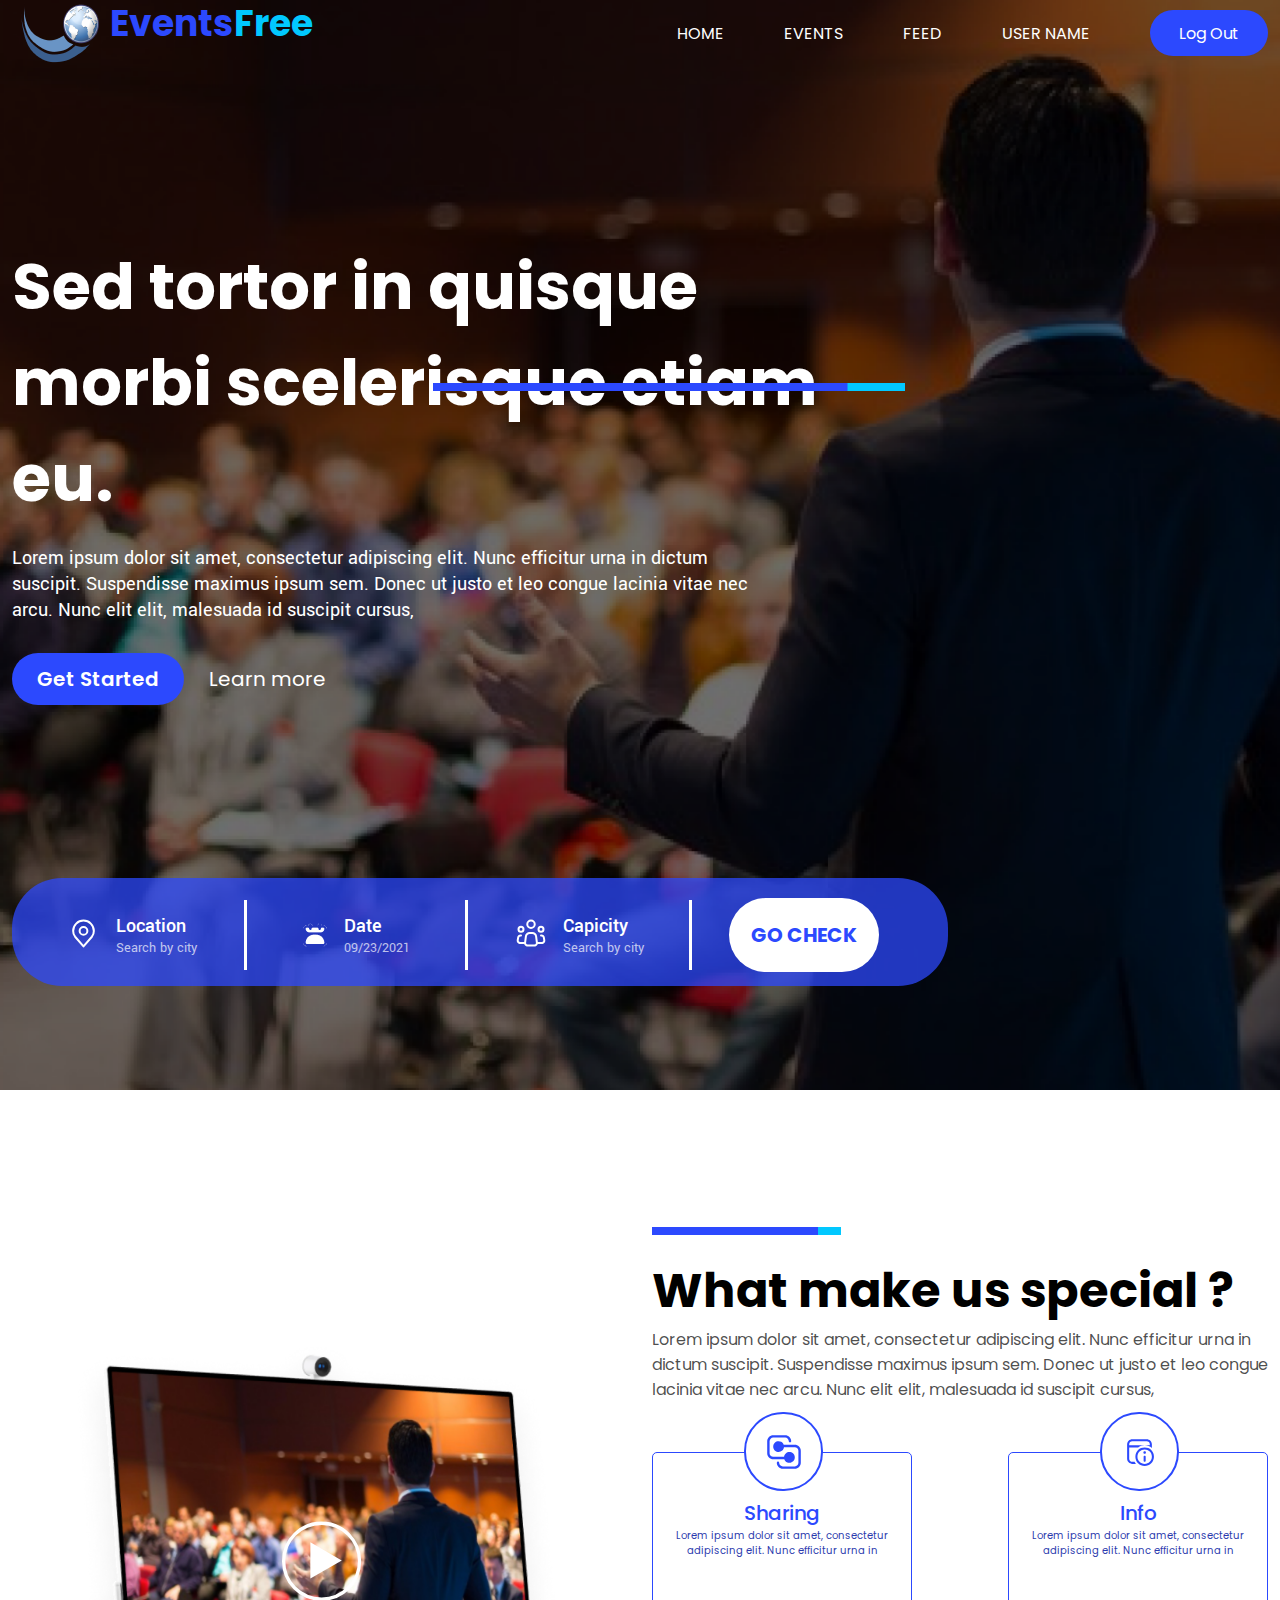
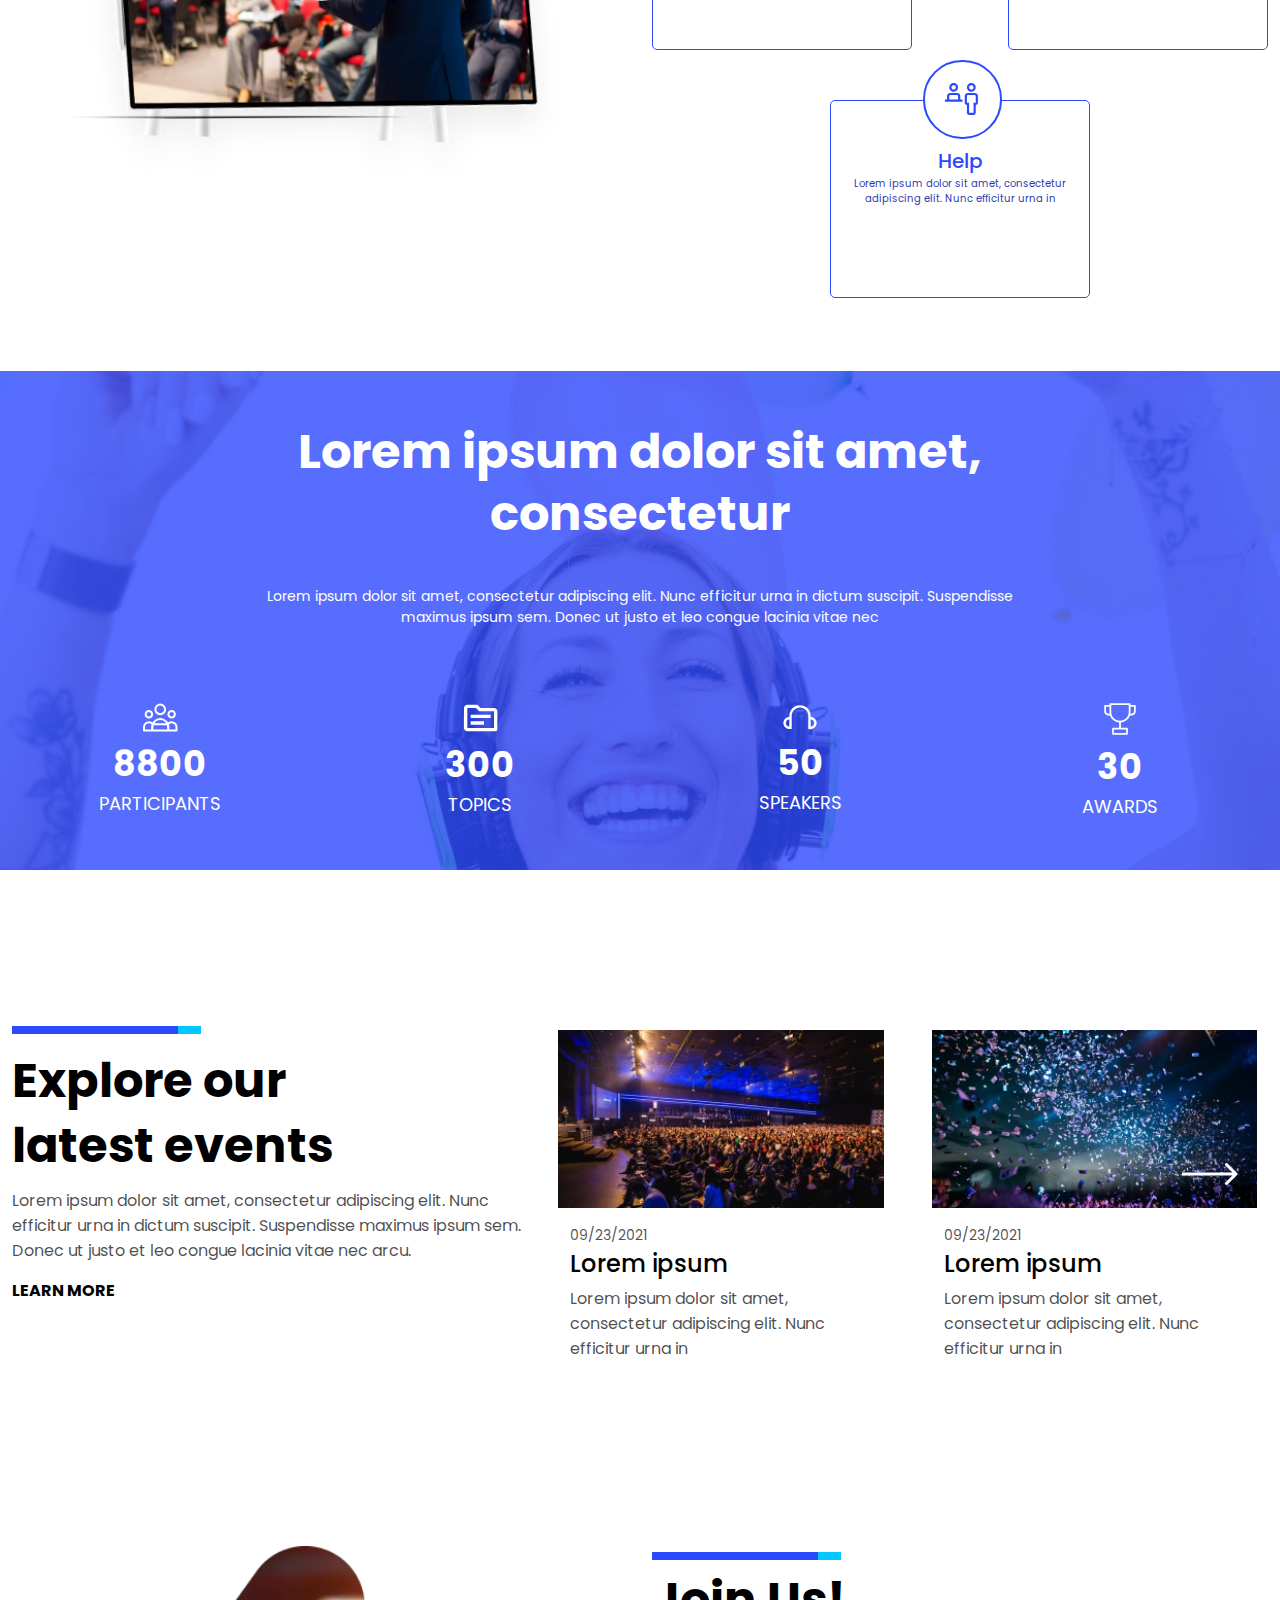
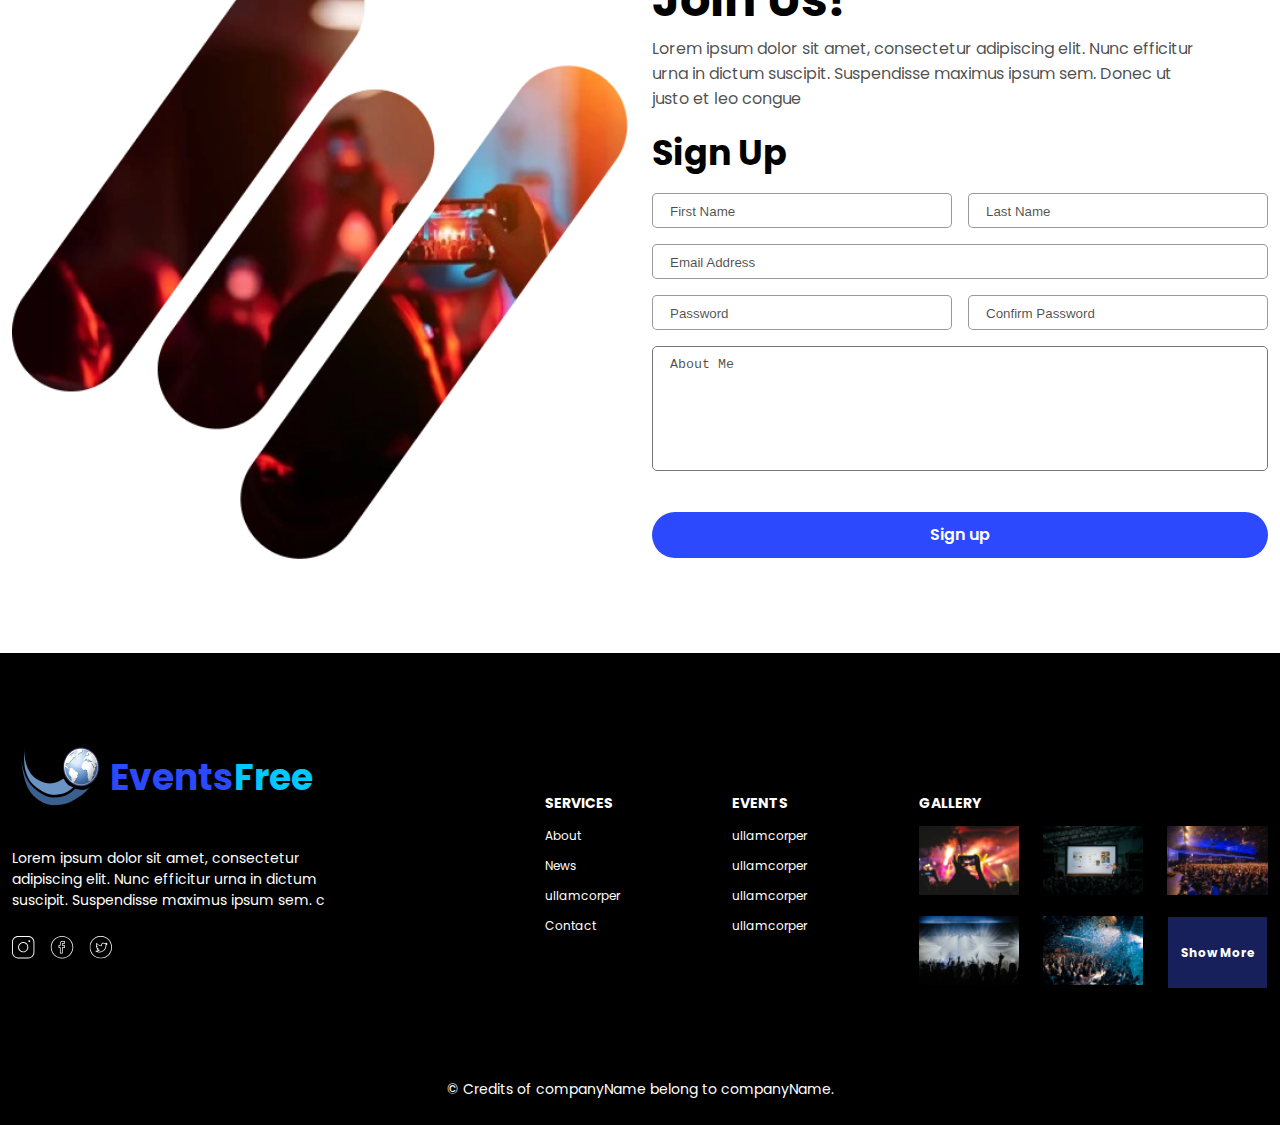
==== commit 98849c5c: "ppppppp" ====
--- a/Form.html
+++ b/Form.html
@@ -10,7 +10,7 @@
 
 <body>
     <header class="bg-img-head">
-        <nav class="pt-13 pos-fix">
+        <nav class="pt-13 pos-fix ">
             <div class="container">
                 <div class=" d-flex align-item-center justify-content-between">
                     <div class="d-flex">
@@ -175,7 +175,7 @@
                     </div>
                     <div class="row justify-content-center justify-content-xl-start">
                         <div
-                            class=" col-lg-6 col-md-6 col-12 mt-50 d-flex justify-content-center justify-content-xl-start">
+                            class="col-lg-6 col-md-6 col-12 mt-50 d-flex justify-content-center justify-content-xl-start">
                             <div class="bor-col pos-relative mwh">
                                 <p class="font-sh text-align-center mt-45">Sharing</p>
                                 <div class="d-flex justify-content-center">
@@ -218,44 +218,45 @@
                                 </span>
                             </div>
                         </div>
-                    </div>
-                    <div class="d-flex justify-content-center mt-50">
-                        <div class="box pos-relat">
-                            <p class="font-sh text-align-center mt-45">Help</p>
-                            <div class="d-flex justify-content-center">
-                                <p class="font-lore mb-17 mw-220">Lorem ipsum dolor sit amet, consectetur adipiscing
-                                    elit.
-                                    Nunc
-                                    efficitur
-                                    urna in</p>
-                            </div>
-                            <span class="pos-abso circle">
-                                <svg width="37" height="37" viewBox="0 0 37 37" fill="none"
-                                    xmlns="http://www.w3.org/2000/svg">
-                                    <g clip-path="url(#clip0_2_7249)">
-                                        <path
-                                            d="M30.6455 11.875H24.0205C23.1422 11.8759 22.3002 12.2252 21.6792 12.8462C21.0582 13.4672 20.7089 14.3092 20.708 15.1875V21.8125C20.7086 22.398 20.9414 22.9594 21.3555 23.3734C21.7695 23.7874 22.3308 24.0202 22.9163 24.0208V31.75C22.9169 32.3355 23.1498 32.8969 23.5638 33.3109C23.9778 33.7249 24.5392 33.9578 25.1247 33.9583H29.5413C30.1268 33.9578 30.6882 33.7249 31.1022 33.3109C31.5162 32.8969 31.7491 32.3355 31.7497 31.75V24.0208C32.3352 24.0202 32.8965 23.7874 33.3106 23.3734C33.7246 22.9594 33.9574 22.398 33.958 21.8125V15.1875C33.9571 14.3092 33.6079 13.4672 32.9868 12.8462C32.3658 12.2252 31.5238 11.8759 30.6455 11.875ZM31.7497 21.8125H29.5413V31.75H25.1247V21.8125H22.9163V15.1875C22.9163 14.8947 23.0327 14.6138 23.2397 14.4067C23.4468 14.1997 23.7277 14.0833 24.0205 14.0833H30.6455C30.9384 14.0833 31.2192 14.1997 31.4263 14.4067C31.6333 14.6138 31.7497 14.8947 31.7497 15.1875V21.8125Z"
-                                            fill="#2C49FE" />
-                                        <path
-                                            d="M22.916 6.35417C22.916 5.48063 23.175 4.62672 23.6604 3.9004C24.1457 3.17408 24.8355 2.60799 25.6425 2.2737C26.4495 1.93941 27.3376 1.85195 28.1943 2.02237C29.0511 2.19279 29.8381 2.61343 30.4557 3.23111C31.0734 3.8488 31.4941 4.63577 31.6645 5.49252C31.8349 6.34927 31.7474 7.23731 31.4132 8.04435C31.0789 8.85139 30.5128 9.54118 29.7865 10.0265C29.0601 10.5118 28.2062 10.7708 27.3327 10.7708C26.1617 10.7697 25.039 10.304 24.2109 9.47593C23.3829 8.6479 22.9172 7.52518 22.916 6.35417ZM25.1243 6.35417C25.1243 6.79094 25.2539 7.21789 25.4965 7.58105C25.7392 7.94421 26.0841 8.22726 26.4876 8.3944C26.8911 8.56155 27.3351 8.60528 27.7635 8.52007C28.1919 8.43486 28.5854 8.22454 28.8942 7.9157C29.2031 7.60686 29.4134 7.21337 29.4986 6.78499C29.5838 6.35662 29.5401 5.9126 29.3729 5.50908C29.2058 5.10556 28.9227 4.76066 28.5596 4.51801C28.1964 4.27535 27.7694 4.14584 27.3327 4.14584C26.7472 4.14642 26.1858 4.37927 25.7718 4.79329C25.3578 5.2073 25.1249 5.76866 25.1243 6.35417Z"
-                                            fill="#2C49FE" />
-                                        <path
-                                            d="M16.2913 18.5V15.1875C16.2905 14.3092 15.9412 13.4672 15.3202 12.8462C14.6991 12.2252 13.8571 11.8759 12.9788 11.875H6.35384C5.47558 11.8759 4.63354 12.2252 4.01252 12.8462C3.39149 13.4672 3.04222 14.3092 3.04134 15.1875V18.5H0.833008V20.7083H18.4997V18.5H16.2913ZM5.24967 15.1875C5.24967 14.8947 5.36601 14.6138 5.57308 14.4067C5.78015 14.1997 6.061 14.0833 6.35384 14.0833H12.9788C13.2717 14.0833 13.5525 14.1997 13.7596 14.4067C13.9667 14.6138 14.083 14.8947 14.083 15.1875V18.5H5.24967V15.1875Z"
-                                            fill="#2C49FE" />
-                                        <path
-                                            d="M5.25 6.35417C5.25 5.48063 5.50903 4.62672 5.99434 3.9004C6.47965 3.17408 7.16944 2.60799 7.97648 2.2737C8.78352 1.93941 9.67157 1.85195 10.5283 2.02237C11.3851 2.19279 12.172 2.61343 12.7897 3.23111C13.4074 3.8488 13.8281 4.63577 13.9985 5.49252C14.1689 6.34927 14.0814 7.23731 13.7471 8.04435C13.4128 8.85139 12.8468 9.54118 12.1204 10.0265C11.3941 10.5118 10.5402 10.7708 9.66667 10.7708C8.49565 10.7697 7.37294 10.304 6.5449 9.47593C5.71687 8.6479 5.25117 7.52518 5.25 6.35417ZM7.45833 6.35417C7.45833 6.79094 7.58785 7.21789 7.8305 7.58105C8.07316 7.94421 8.41805 8.22726 8.82157 8.3944C9.22509 8.56155 9.66912 8.60528 10.0975 8.52007C10.5259 8.43486 10.9194 8.22454 11.2282 7.9157C11.537 7.60686 11.7474 7.21337 11.8326 6.78499C11.9178 6.35662 11.874 5.9126 11.7069 5.50908C11.5398 5.10556 11.2567 4.76066 10.8936 4.51801C10.5304 4.27535 10.1034 4.14584 9.66667 4.14584C9.08116 4.14642 8.5198 4.37927 8.10579 4.79329C7.69177 5.2073 7.45892 5.76866 7.45833 6.35417Z"
-                                            fill="#2C49FE" />
-                                    </g>
-                                    <defs>
-                                        <clipPath id="clip0_2_7249">
-                                            <rect width="35.3333" height="35.3333" fill="white"
-                                                transform="translate(0.833008 0.833496)" />
-                                        </clipPath>
-                                    </defs>
-                                </svg>
-                            </span>
-                        </div>
-                    </div>
+                        <div class="col-12 d-flex justify-content-center mt-50">
+                            <div class="box pos-relat mwh">
+                                <p class="font-sh text-align-center mt-45">Help</p>
+                                <div class="d-flex justify-content-center">
+                                    <p class="font-lore mb-17 mw-220">Lorem ipsum dolor sit amet, consectetur adipiscing
+                                        elit.
+                                        Nunc
+                                        efficitur
+                                        urna in</p>
+                                </div>
+                                <span class="pos-abso circle">
+                                    <svg width="37" height="37" viewBox="0 0 37 37" fill="none"
+                                        xmlns="http://www.w3.org/2000/svg">
+                                        <g clip-path="url(#clip0_2_7249)">
+                                            <path
+                                                d="M30.6455 11.875H24.0205C23.1422 11.8759 22.3002 12.2252 21.6792 12.8462C21.0582 13.4672 20.7089 14.3092 20.708 15.1875V21.8125C20.7086 22.398 20.9414 22.9594 21.3555 23.3734C21.7695 23.7874 22.3308 24.0202 22.9163 24.0208V31.75C22.9169 32.3355 23.1498 32.8969 23.5638 33.3109C23.9778 33.7249 24.5392 33.9578 25.1247 33.9583H29.5413C30.1268 33.9578 30.6882 33.7249 31.1022 33.3109C31.5162 32.8969 31.7491 32.3355 31.7497 31.75V24.0208C32.3352 24.0202 32.8965 23.7874 33.3106 23.3734C33.7246 22.9594 33.9574 22.398 33.958 21.8125V15.1875C33.9571 14.3092 33.6079 13.4672 32.9868 12.8462C32.3658 12.2252 31.5238 11.8759 30.6455 11.875ZM31.7497 21.8125H29.5413V31.75H25.1247V21.8125H22.9163V15.1875C22.9163 14.8947 23.0327 14.6138 23.2397 14.4067C23.4468 14.1997 23.7277 14.0833 24.0205 14.0833H30.6455C30.9384 14.0833 31.2192 14.1997 31.4263 14.4067C31.6333 14.6138 31.7497 14.8947 31.7497 15.1875V21.8125Z"
+                                                fill="#2C49FE" />
+                                            <path
+                                                d="M22.916 6.35417C22.916 5.48063 23.175 4.62672 23.6604 3.9004C24.1457 3.17408 24.8355 2.60799 25.6425 2.2737C26.4495 1.93941 27.3376 1.85195 28.1943 2.02237C29.0511 2.19279 29.8381 2.61343 30.4557 3.23111C31.0734 3.8488 31.4941 4.63577 31.6645 5.49252C31.8349 6.34927 31.7474 7.23731 31.4132 8.04435C31.0789 8.85139 30.5128 9.54118 29.7865 10.0265C29.0601 10.5118 28.2062 10.7708 27.3327 10.7708C26.1617 10.7697 25.039 10.304 24.2109 9.47593C23.3829 8.6479 22.9172 7.52518 22.916 6.35417ZM25.1243 6.35417C25.1243 6.79094 25.2539 7.21789 25.4965 7.58105C25.7392 7.94421 26.0841 8.22726 26.4876 8.3944C26.8911 8.56155 27.3351 8.60528 27.7635 8.52007C28.1919 8.43486 28.5854 8.22454 28.8942 7.9157C29.2031 7.60686 29.4134 7.21337 29.4986 6.78499C29.5838 6.35662 29.5401 5.9126 29.3729 5.50908C29.2058 5.10556 28.9227 4.76066 28.5596 4.51801C28.1964 4.27535 27.7694 4.14584 27.3327 4.14584C26.7472 4.14642 26.1858 4.37927 25.7718 4.79329C25.3578 5.2073 25.1249 5.76866 25.1243 6.35417Z"
+                                                fill="#2C49FE" />
+                                            <path
+                                                d="M16.2913 18.5V15.1875C16.2905 14.3092 15.9412 13.4672 15.3202 12.8462C14.6991 12.2252 13.8571 11.8759 12.9788 11.875H6.35384C5.47558 11.8759 4.63354 12.2252 4.01252 12.8462C3.39149 13.4672 3.04222 14.3092 3.04134 15.1875V18.5H0.833008V20.7083H18.4997V18.5H16.2913ZM5.24967 15.1875C5.24967 14.8947 5.36601 14.6138 5.57308 14.4067C5.78015 14.1997 6.061 14.0833 6.35384 14.0833H12.9788C13.2717 14.0833 13.5525 14.1997 13.7596 14.4067C13.9667 14.6138 14.083 14.8947 14.083 15.1875V18.5H5.24967V15.1875Z"
+                                                fill="#2C49FE" />
+                                            <path
+                                                d="M5.25 6.35417C5.25 5.48063 5.50903 4.62672 5.99434 3.9004C6.47965 3.17408 7.16944 2.60799 7.97648 2.2737C8.78352 1.93941 9.67157 1.85195 10.5283 2.02237C11.3851 2.19279 12.172 2.61343 12.7897 3.23111C13.4074 3.8488 13.8281 4.63577 13.9985 5.49252C14.1689 6.34927 14.0814 7.23731 13.7471 8.04435C13.4128 8.85139 12.8468 9.54118 12.1204 10.0265C11.3941 10.5118 10.5402 10.7708 9.66667 10.7708C8.49565 10.7697 7.37294 10.304 6.5449 9.47593C5.71687 8.6479 5.25117 7.52518 5.25 6.35417ZM7.45833 6.35417C7.45833 6.79094 7.58785 7.21789 7.8305 7.58105C8.07316 7.94421 8.41805 8.22726 8.82157 8.3944C9.22509 8.56155 9.66912 8.60528 10.0975 8.52007C10.5259 8.43486 10.9194 8.22454 11.2282 7.9157C11.537 7.60686 11.7474 7.21337 11.8326 6.78499C11.9178 6.35662 11.874 5.9126 11.7069 5.50908C11.5398 5.10556 11.2567 4.76066 10.8936 4.51801C10.5304 4.27535 10.1034 4.14584 9.66667 4.14584C9.08116 4.14642 8.5198 4.37927 8.10579 4.79329C7.69177 5.2073 7.45892 5.76866 7.45833 6.35417Z"
+                                                fill="#2C49FE" />
+                                        </g>
+                                        <defs>
+                                            <clipPath id="clip0_2_7249">
+                                                <rect width="35.3333" height="35.3333" fill="white"
+                                                    transform="translate(0.833008 0.833496)" />
+                                            </clipPath>
+                                        </defs>
+                                    </svg>
+                                </span>
+                            </div>
+                        </div>
+                    </div>
+
                 </div>
             </div>
         </div>
@@ -372,7 +373,17 @@
                         </div>
                         <div class="col-lg-6 col-md-6 col-12">
                             <div class="card w-100">
-                                <img src="./assets/images/mid-img-2.png" alt="" class="pxy-card w-100">
+                                <div class="pos-r">
+                                    <img src="./assets/images/mid-img-2.png" alt="" class="pxy-card w-100">
+                                    <span class="position-a">
+                                        <svg width="56" height="24" viewBox="0 0 56 24" fill="none"
+                                            xmlns="http://www.w3.org/2000/svg">
+                                            <path
+                                                d="M55.0607 13.0607C55.6465 12.4749 55.6465 11.5251 55.0607 10.9393L45.5147 1.39339C44.9289 0.807608 43.9792 0.807608 43.3934 1.39339C42.8076 1.97918 42.8076 2.92893 43.3934 3.51472L51.8787 12L43.3934 20.4853C42.8076 21.0711 42.8076 22.0208 43.3934 22.6066C43.9792 23.1924 44.9289 23.1924 45.5147 22.6066L55.0607 13.0607ZM1.31134e-07 13.5L54 13.5L54 10.5L-1.31134e-07 10.5L1.31134e-07 13.5Z"
+                                                fill="white" />
+                                        </svg>
+                                    </span>
+                                </div>
                                 <div class="ml-25">
                                     <p class="font-09 mt-13">09/23/2021</p>
                                     <p class="font-lo">Lorem ipsum</p>
@@ -445,19 +456,22 @@
         <div class="container">
             <div class="row pt-90 pb-90">
                 <div class="col-lg-5 col-12">
-                    <div class="d-flex align-item-center">
+                    <div class="d-flex align-item-center justify-content-center justify-content-lg-start">
                         <span>
                             <img src="./assets/images/footer-img-globe.png" alt="globe">
                         </span>
                         <p class="font-e">Events<span class="font-fr">Free</span></p>
                     </div>
-                    <p class="font-l mw-346 mt-35">Lorem ipsum dolor sit amet, consectetur adipiscing elit. Nunc
-                        efficitur
-                        urna in
-                        dictum suscipit.
-                        Suspendisse maximus
-                        ipsum sem. c</p>
-                    <div class="mt-25">
+                    <div class="d-flex justify-content-center justify-content-lg-start">
+                        <p class="font-l mw-346 mt-35 text-align-center text-align-lg-left">Lorem ipsum dolor sit amet,
+                            consectetur adipiscing elit. Nunc
+                            efficitur
+                            urna in
+                            dictum suscipit.
+                            Suspendisse maximus
+                            ipsum sem. c</p>
+                    </div>
+                    <div class="mt-25 d-flex justify-content-center justify-content-lg-start">
                         <span class="">
                             <a href="https://www.instagram.com/">
                                 <svg width="23" height="23" viewBox="0 0 23 23" fill="none"
@@ -504,18 +518,17 @@
                         </span>
                     </div>
                 </div>
-
                 <div class="col-lg-7 col-12 pt-50">
                     <div class="row">
-                        <ul class="col-lg-3 col-md-3 col-sm-6 col-12 ">
+                        <ul class="col-lg-3 col-md-3 col-sm-6 col-12 text-align-center text-align-sm-left">
                             <li class="font-ser pb-12">SERVICES</li>
                             <li class="pb-11"><a href="" class="font-ab">About</a></li>
                             <li class="pb-11"><a href="" class="font-ab">News</a></li>
                             <li class="pb-11"><a href="" class="font-ab">ullamcorper</a></li>
                             <li class="pb-11"><a href="" class="font-ab">Contact</a></li>
-
                         </ul>
-                        <ul class="col-lg-3 col-md-3 col-sm-6 col-12 mt-15 mt-lg-0 mt-md-0 mt-sm-0">
+                        <ul
+                            class="col-lg-3 col-md-3 col-sm-6 col-12 mt-15 mt-lg-0 mt-md-0 mt-sm-0 text-align-center text-align-sm-left">
                             <li class="font-ser  pb-12">EVENTS</li>
                             <li class="pb-11"><a href="" class="font-ab">ullamcorper</a></li>
                             <li class="pb-11"><a href="" class="font-ab">ullamcorper</a></li>
@@ -528,13 +541,13 @@
                                 <li class="font-ser pb-12">GALLERY</li>
                             </ul>
                             <ul class="row ml-3">
-                                <li class="col-4 mb-13"><a href=""><img src="./assets/images/foot-img-1.png"
+                                <li class="col-4 mb-17"><a href=""><img src="./assets/images/foot-img-1.png"
                                             alt="foot-img-1" class="w-100"></a>
                                 </li>
-                                <li class="col-4 mb-13"><a href=""><img src="./assets/images/foot-img-2.png"
+                                <li class="col-4 mb-17"><a href=""><img src="./assets/images/foot-img-2.png"
                                             alt="foot-img-2" class="w-100"></a>
                                 </li>
-                                <li class="col-4 mb-13"><a href=""><img src="./assets/images/foot-img-3.png"
+                                <li class="col-4 mb-17"><a href=""><img src="./assets/images/foot-img-3.png"
                                             alt="foot-img-3" class="w-100"></a>
                                 <li class="col-4"><a href=""><img src="./assets/images/foot-img-4.png" alt="foot-img-4"
                                             class="w-100"></a>
--- a/assets/css/Form.css
+++ b/assets/css/Form.css
@@ -901,6 +901,16 @@
     position: relative;
 }
 
+footer a {
+    width: 100%;
+    display: inline-block;
+}
+
+.position-a {
+    position: absolute;
+    right: 30px;
+    bottom: 22px;
+}
 
 @media (min-width:576px) {
     .col-sm-6 {
@@ -1356,6 +1366,6 @@
         left: 0;
         right: 0;
         z-index: 1;
-        background: transparent;
+        background: #1e71ff79;
     }
 }